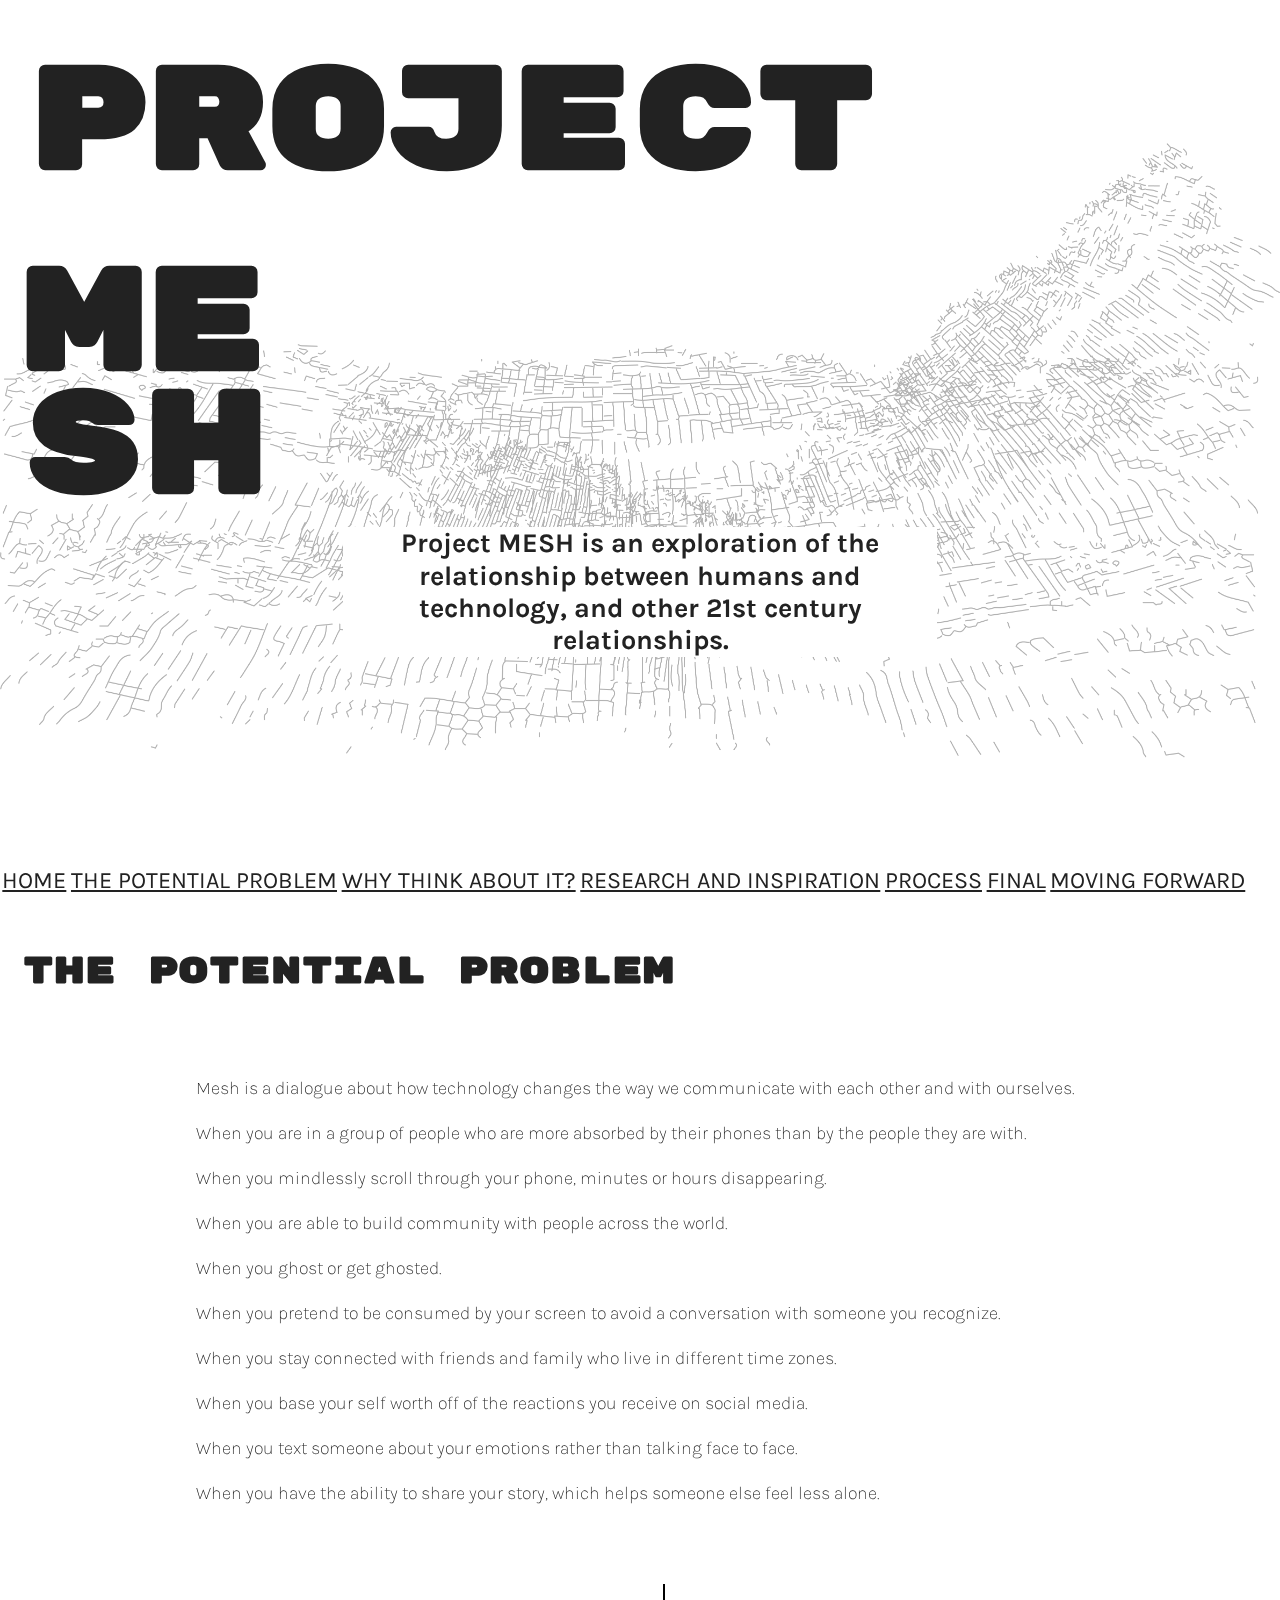
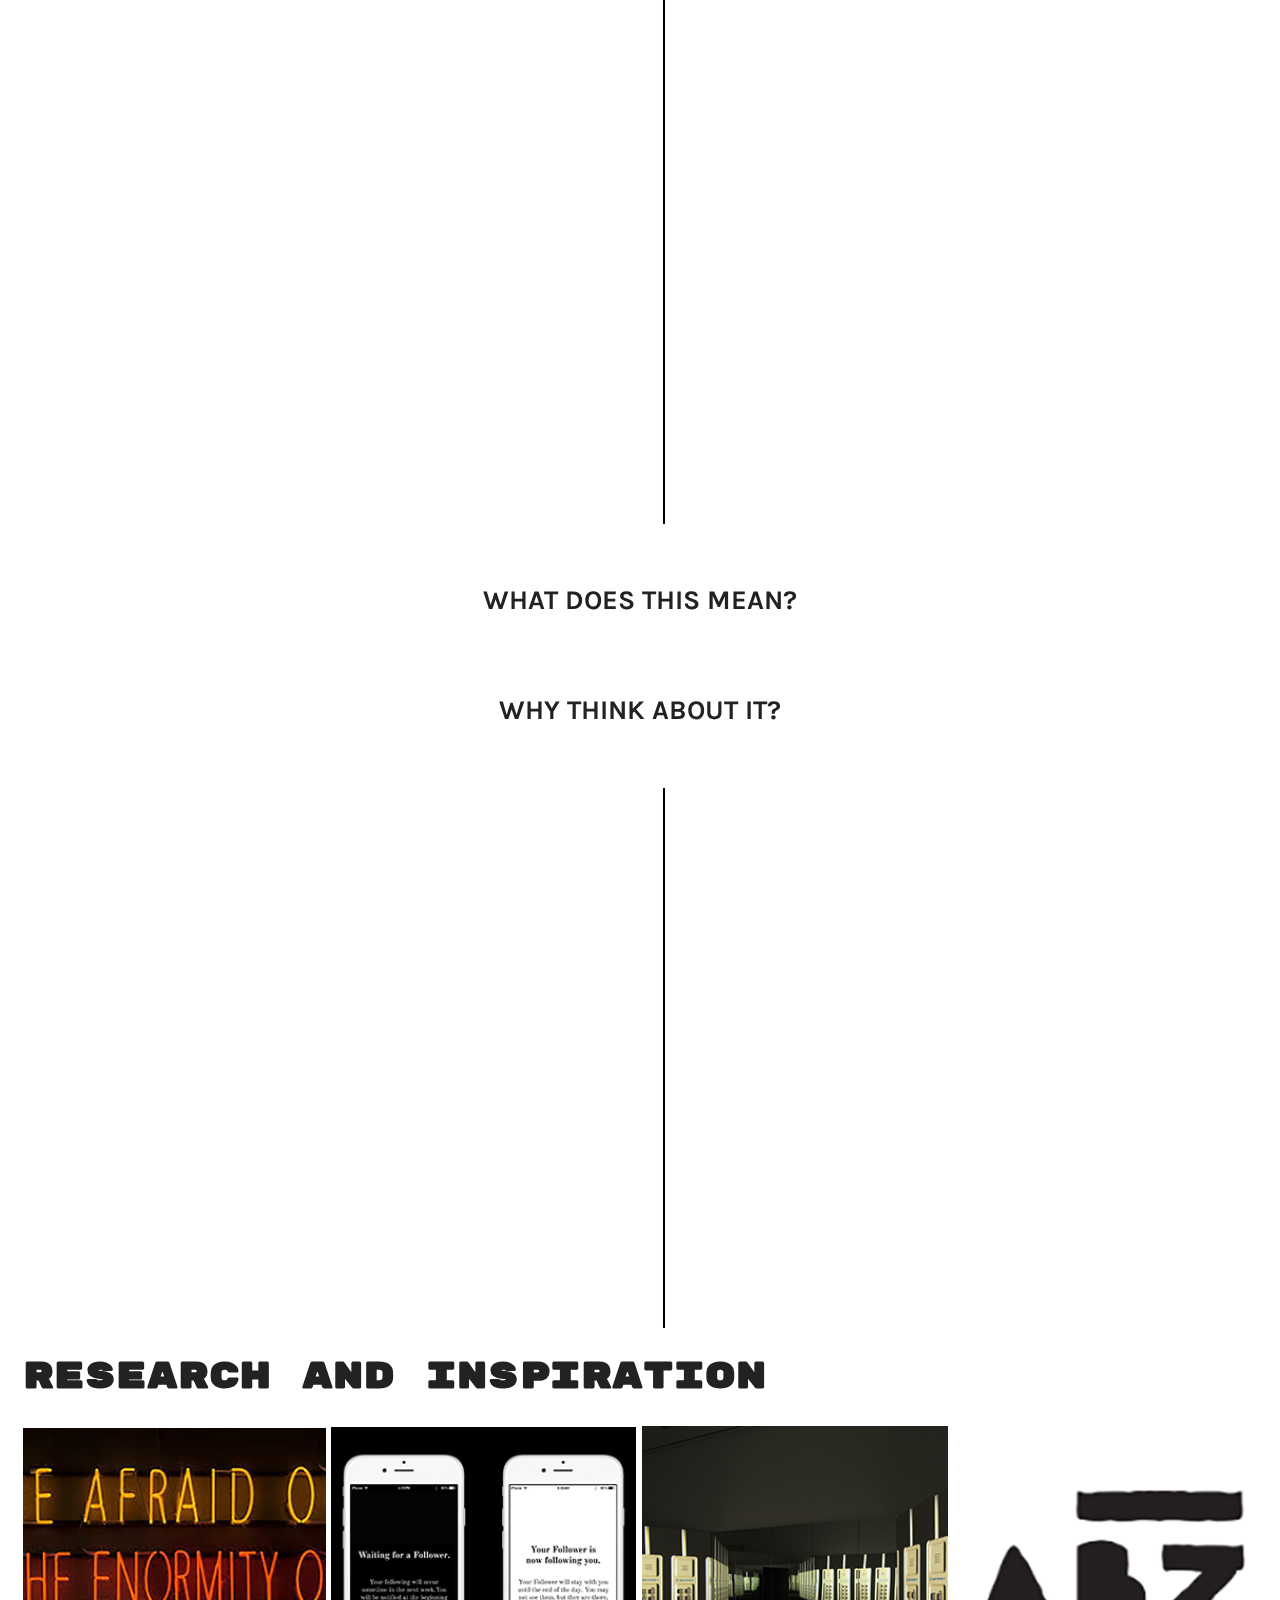
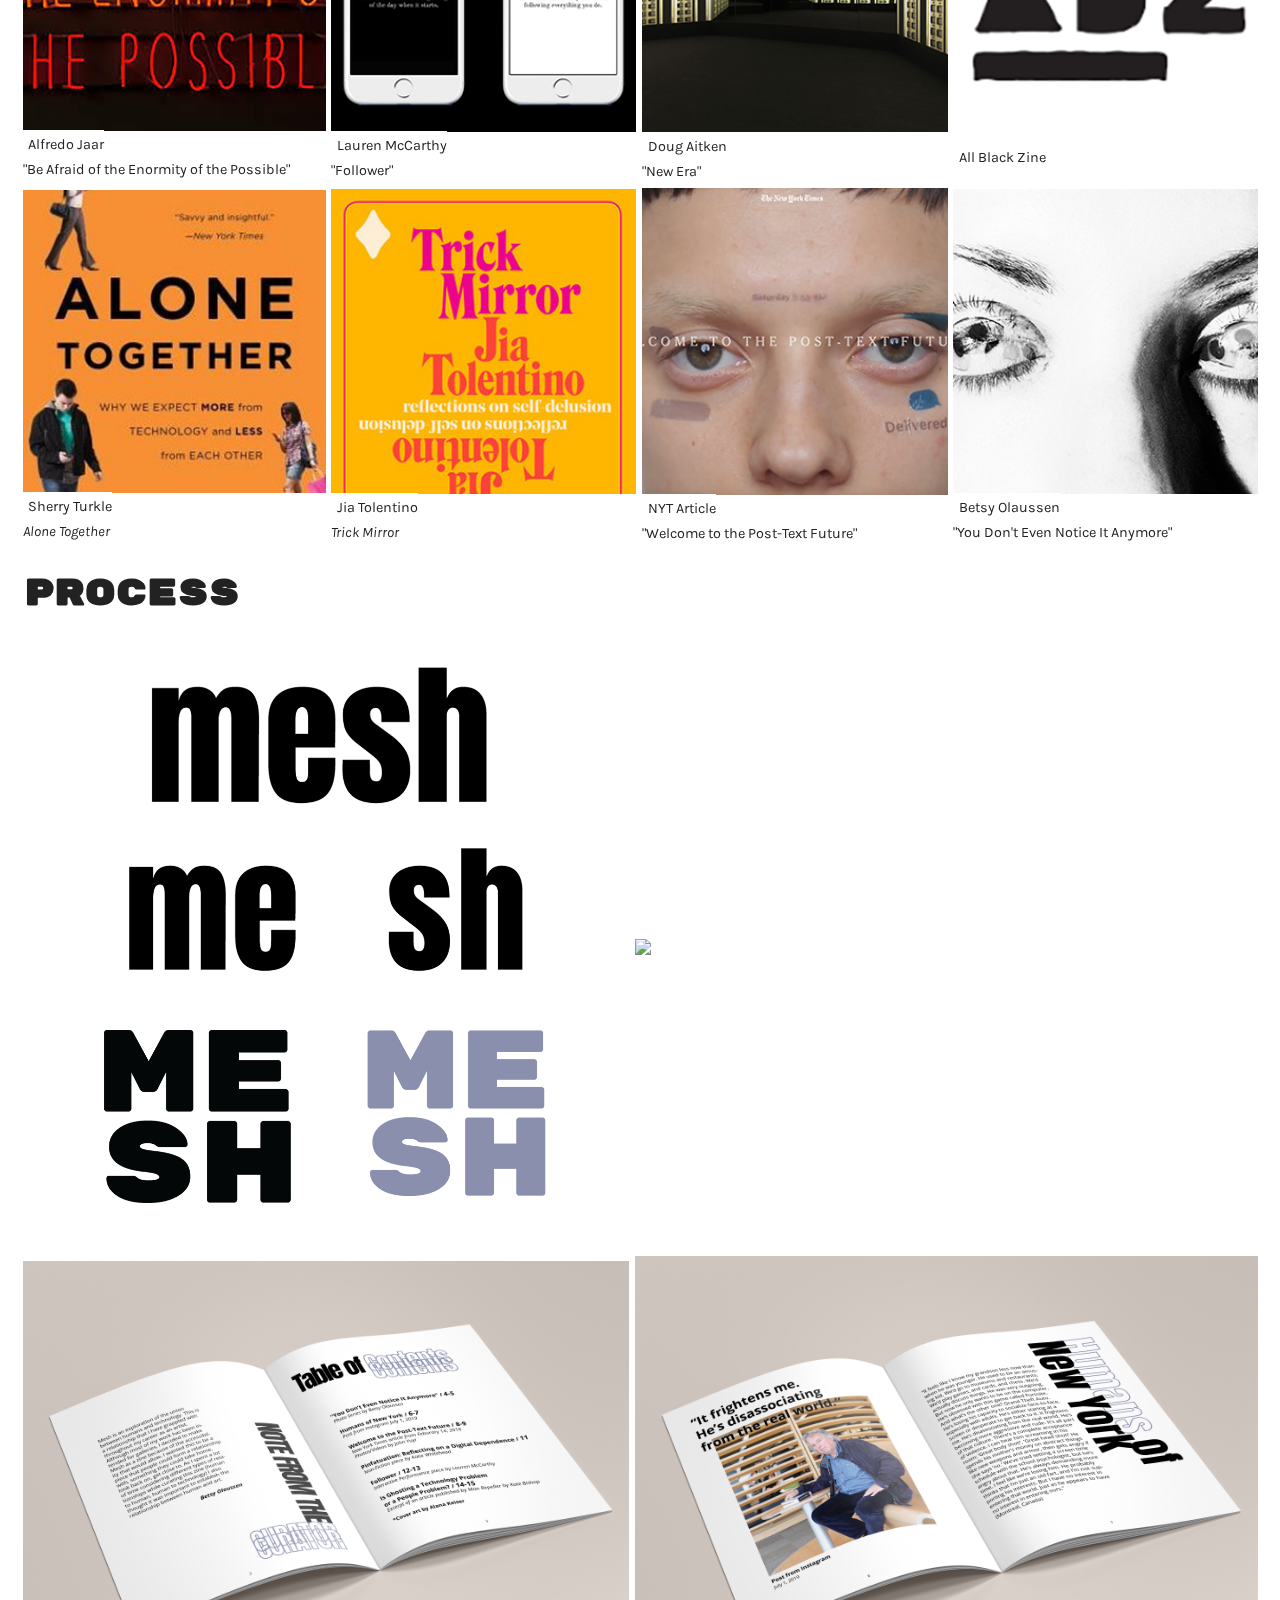
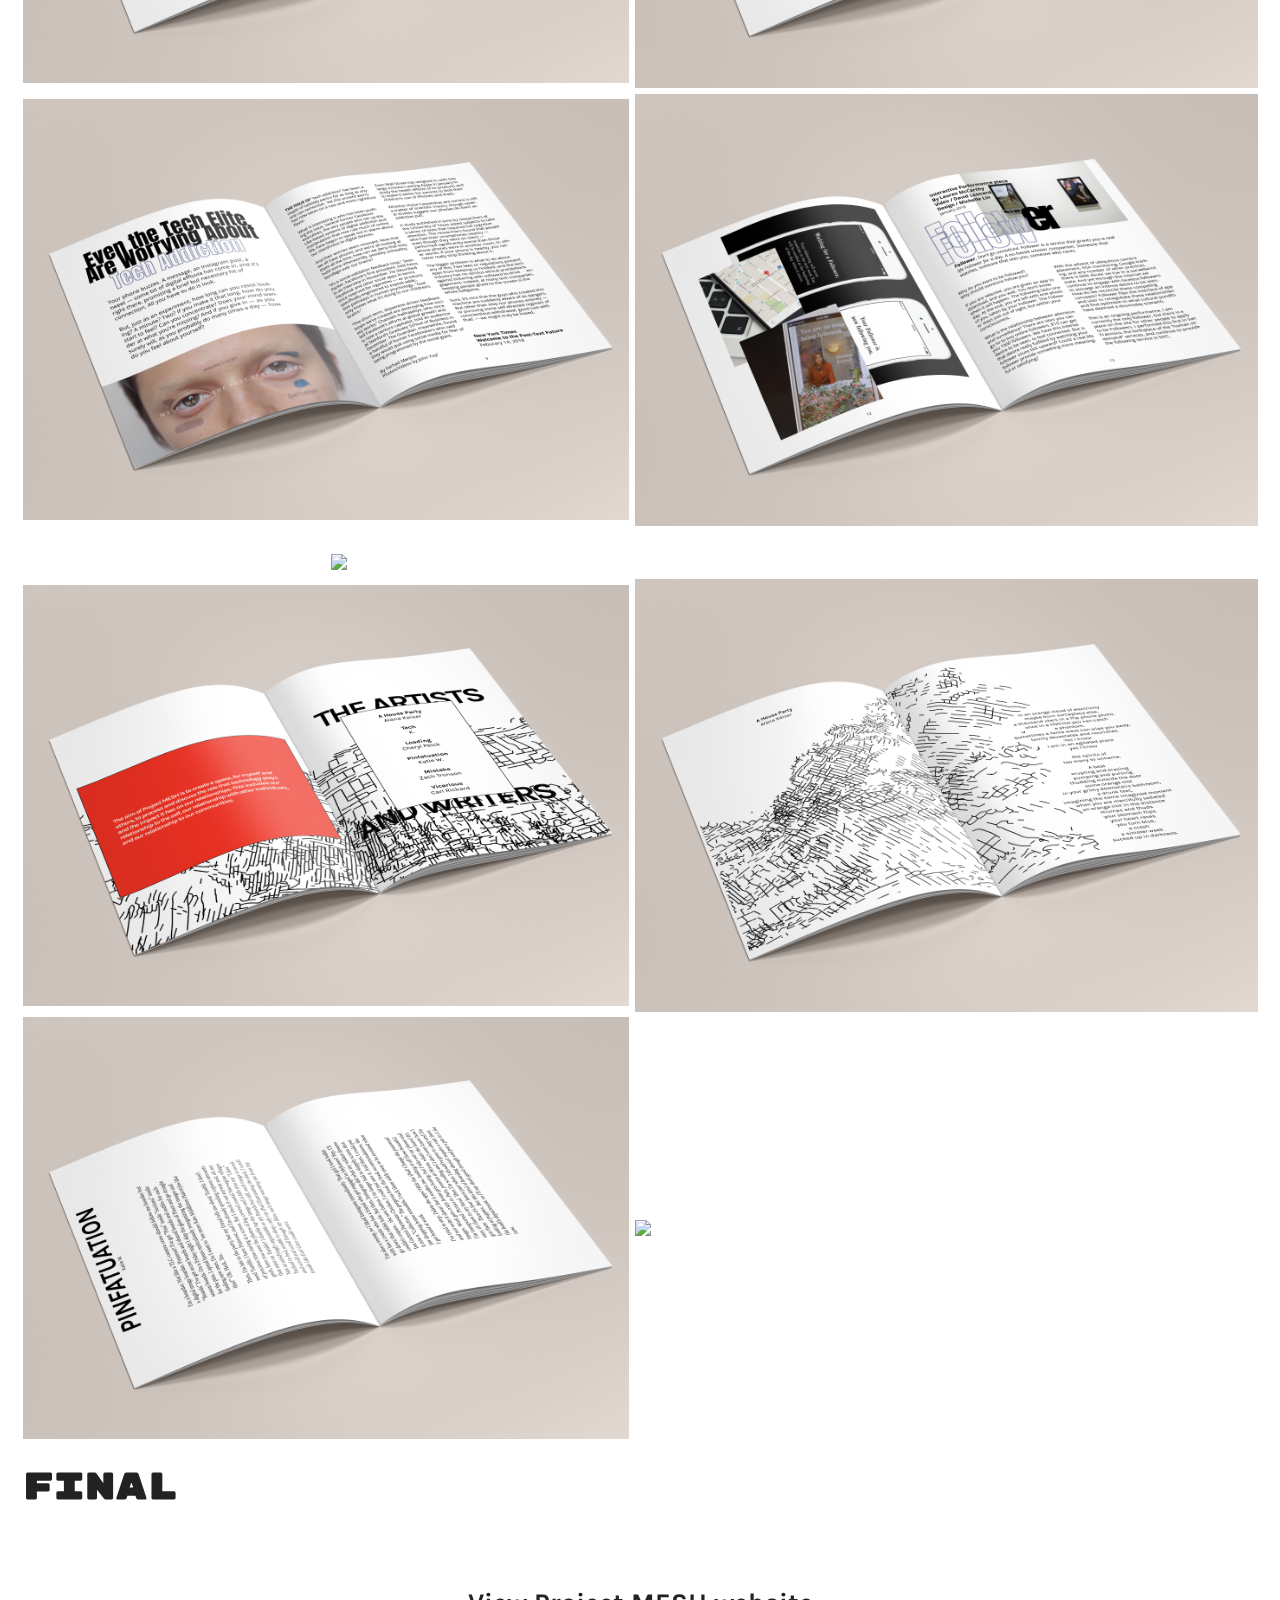
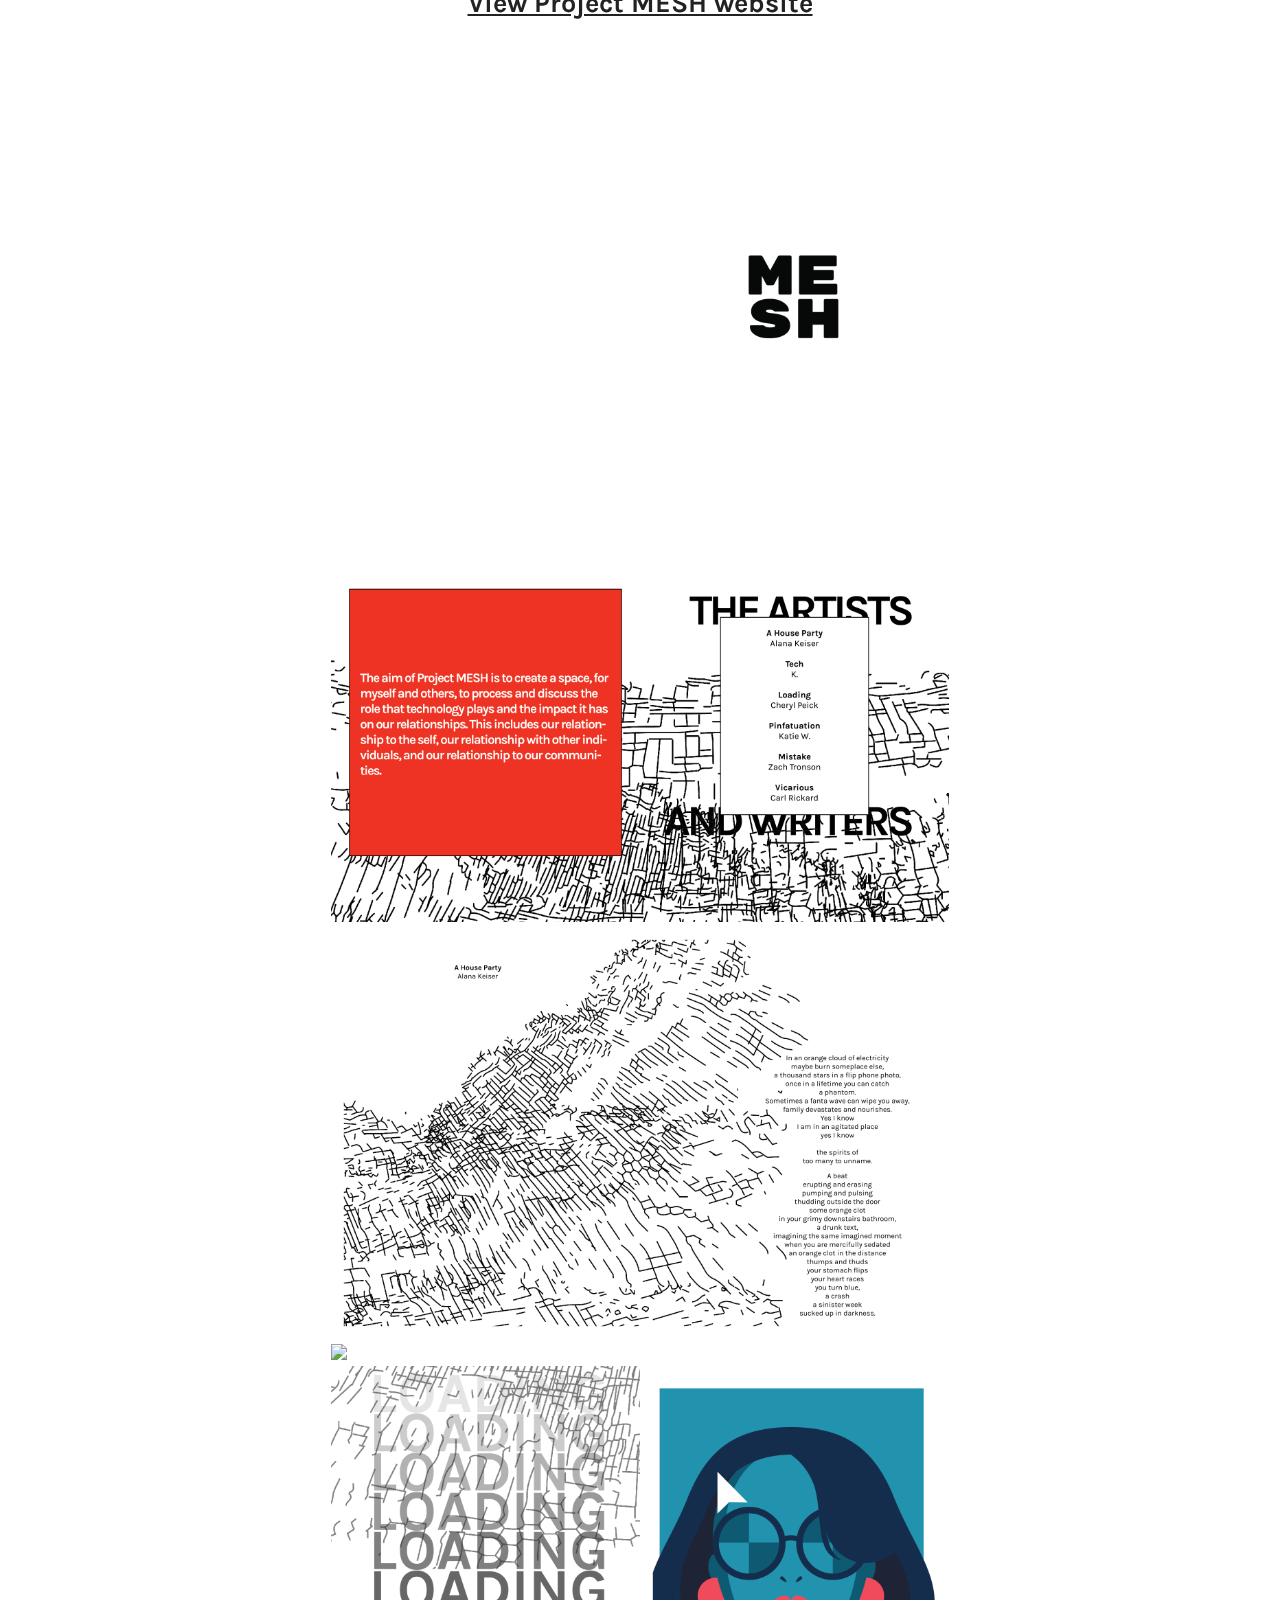
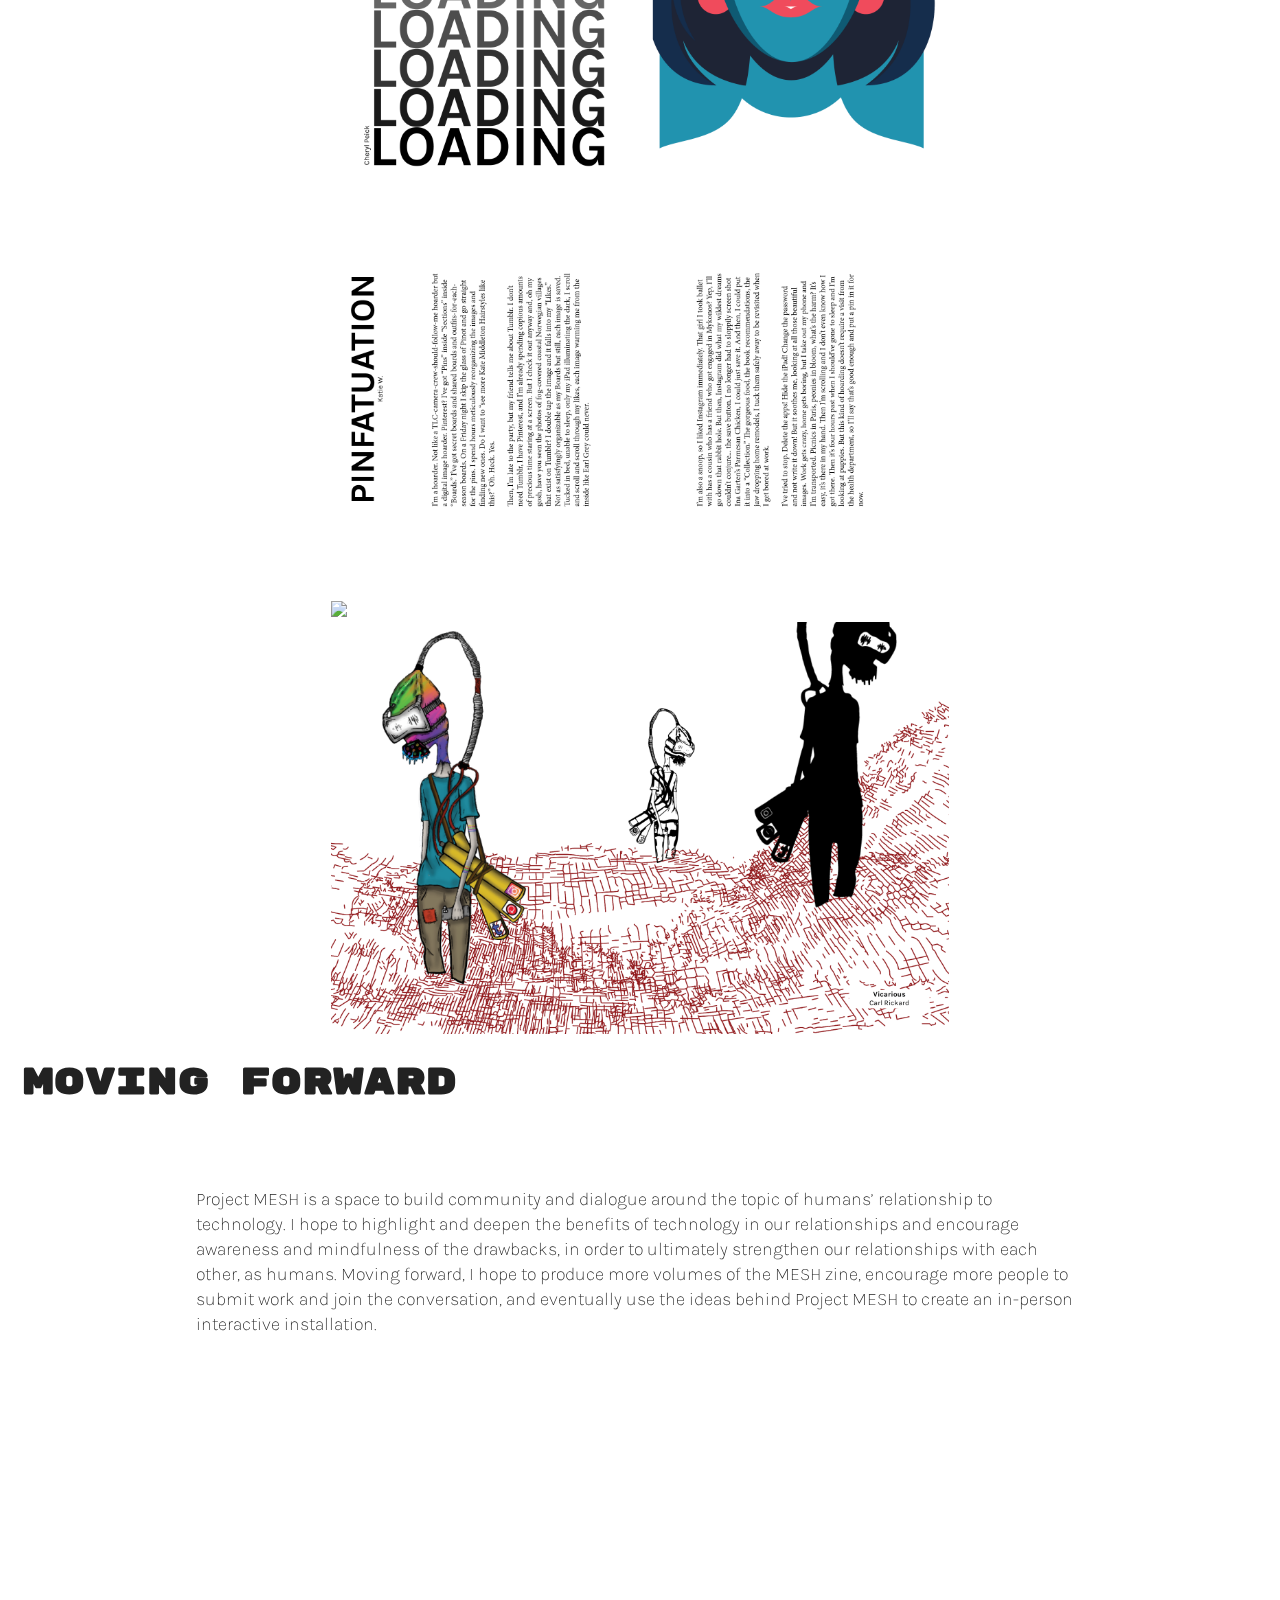
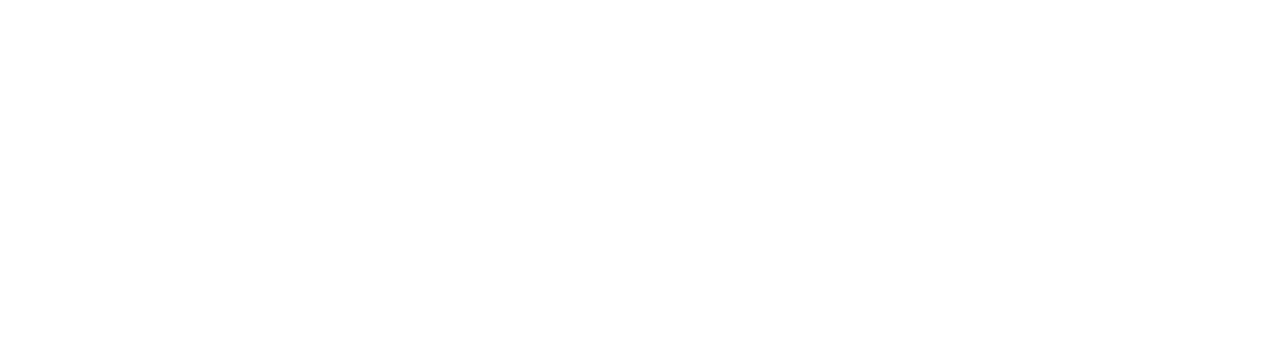
==== index.html @ 6756b9fd "updates" ====
<!doctype html>
<html class="no-js" lang="">

<head>
  <meta charset="utf-8">
  <title>Project MESH</title>
  <meta name="description" content="">
  <meta name="viewport" content="width=device-width, initial-scale=1">

  <link rel="manifest" href="site.webmanifest">
  <link rel="apple-touch-icon" href="icon.png">
  <!-- Place favicon.ico in the root directory -->

  <link rel="stylesheet" href="normalize.css">
  <link rel="stylesheet" href="main.css">

  <link href="https://fonts.googleapis.com/css?family=Rubik+Mono+One&display=swap" rel="stylesheet">
  <link href="https://fonts.googleapis.com/css?family=Karla&display=swap" rel="stylesheet">
  <link href="https://fonts.googleapis.com/css?family=Anton&display=swap" rel="stylesheet">

  <meta name="theme-color" content="#fafafa">
</head>

<body>
  <!--[if IE]>
    <p class="browserupgrade">You are using an <strong>outdated</strong> browser. Please <a href="https://browsehappy.com/">upgrade your browser</a> to improve your experience and security.</p>
  <![endif]-->

  <!-- Title Page -->
  <div class="background-img">
     <img src="mesh_linework.png">
  </div>

  <section id="P1" class="wrapper">
    <header>
        <div class="logo">
          <h1 class="logo-top">PROJECT</h1>
          <h1 class="logo-bott1">ME</h1>
          <h1 class="logo-bott2">SH</h1>
        </div>
    </header>

    <div class="hook">
      <h2>Project MESH is an exploration of the relationship between humans and
      technology, and other 21st century relationships.
      </h2>
    </div>

  <nav class="mainnav">
      <a href="#P1">HOME</a>
      <a href="#P2">THE POTENTIAL PROBLEM</a>
      <a href="#P3">WHY THINK ABOUT IT?</a>
      <a href="#P4">RESEARCH AND INSPIRATION</a>
      <a href="#P6">PROCESS</a>
      <a href="#P7">FINAL</a>
      <a href="#P8">MOVING FORWARD</a>
  </nav>

</section>

  <!--beginning of problem statment page-->
  <section id="P2" class="wrapper">

  <div class="problemstatement">
    <h1>THE POTENTIAL PROBLEM</h1>
  </div>

  <div class="problem">
      <ul>
        <li>
          <p>
            Mesh is a dialogue about how technology changes the way we communicate with each other and with ourselves.
          </p>
        </li>
        <li>
          <p>
            When you are in a group of people who are more absorbed by their phones than by the people they are with.
          </p>
        </li>
        <li>
          <p>
              When you mindlessly scroll through your phone, minutes or hours disappearing.
          </p>
        </li>
        <li>
          <p>
              When you are able to build community with people across the world.
          </p>
        </li>
        <li>
          <p>
              When you ghost or get ghosted.
          </p>
        </li>
        <li>
          <p>
            When you pretend to be consumed by your screen to avoid a conversation with someone you recognize.
          </p>
        </li>
        <li>
          <p>
              When you stay connected with friends and family who live in different time zones.
          </p>
        </li>
        <li>
          <p>
              When you base your self worth off of the reactions you receive on social media.
          </p>
        </li>
        <li>
          <p>
              When you text someone about your emotions rather than talking face to face.
          </p>
        </li>
        <li>
          <p>
              When you have the ability to share your story, which helps someone else feel less alone.
          </p>
        </li>
      </ul>
    </div>


    <div class="line"></div>

  </section>

  <!--beginning of why section-->

  <section id="P3" class="wrapper">

    <div class="think">
      <h2>WHAT DOES THIS MEAN?</h2><br>
      <h2>WHY THINK ABOUT IT?</h2>
    </div>

    <div class="line"></div>

  </section>


  <!--beginning of research page-->

  <section id="P4" class="wrapper">
    <div class="research">
      <h1>RESEARCH AND INSPIRATION</h1>
    </div>
  
    <div class="inspogrid">
        <div class="inspocontainer">
          <img src="images/alfredojaar.jpeg">
          <span class="text">Alfredo Jaar<br>"Be Afraid of the Enormity of the Possible"</span>
        </div>

        <div class="inspocontainer">
          <img src="images/follower.png">
          <span class="text">Lauren McCarthy<br>"Follower"</span>
        </div>

        <div class="inspocontainer">
          <img src="images/newera.jpeg">
          <span class="text">Doug Aitken<br>"New Era"</span>
        </div>

        <div class="inspocontainer">
          <img src="images/abz.png">
          <span class="text">All Black Zine</span>
        </div>

        <div class="inspocontainer">
          <img src="images/alonetogether.jpg">
          <span class="text">Sherry Turkle<br><i>Alone Together</i></span>
        </div>

        <div class="inspocontainer">
          <img src="images/trickmirror.jpg">
          <span class="text">Jia Tolentino<br><i>Trick Mirror</i></span>
        </div>

        <div class="inspocontainer">
          <img src="images/posttextfuture.png">
          <span class="text">NYT Article<br>"Welcome to the Post-Text Future"</span>
        </div>

        <div class="inspocontainer">
          <img src="images/ydenia.png">
          <span class="text">Betsy Olaussen<br>"You Don't Even Notice It Anymore"</span>
        </div>
    </div>
  
    </section>


  <!--beginning of process page-->

  <section id="P6" class="wrapper">
    <div class="process">
      <h1>PROCESS</h1>
    </div>

    <div class="processgrid">
          <img src="process_pngs/process logos.png">
          <img src="process_pngs/summer_versions/mockup cover.png">
          <img src="process_pngs/summer_versions/mockup spread 1 2.png">
          <img src="process_pngs/summer_versions/mockup spread 5 6.png">
          <img src="process_pngs/summer_versions/mockup spread 6 7.png">
          <img src="process_pngs/summer_versions/mockup spread 10 11.png">
    </div>

    <div class="processgrid">
      <div class="item2center">
        <img src="process_pngs/fall_versions/mockup cover.png" >
      </div>
        <img src="process_pngs/fall_versions/mockup spread 1 2.png">
        <img src="process_pngs/fall_versions/mockup spread 2 3.png">
        <img src="process_pngs/fall_versions/mockup spread 11 12.png">
        <img src="process_pngs/fall_versions/mockup spread 15 16.png">
    </div>


  </section>

  <!--beginning of final page-->

  <section id="P7" class="wrapper">
    <div class="final">
      <h1>FINAL</h1>
    </div>
    
    <a class="weblink" href="www.project-mesh.com" target="_blank"><h2>View Project MESH website</h2></a>

    <div class="zinegrid">
          <img src="zine_png/Betsy's Zine.png">

          <img src="zine_png/Betsy's Zine2.png">

          <img src="zine_png/Betsy's Zine3.png">

          <img src="zine_png/Betsy's Zine4.png">

          <img src="zine_png/Betsy's Zine5.png">

          <img src="zine_png/Betsy's Zine6.png">

          <img src="zine_png/Betsy's Zine7.png">

          <img src="zine_png/Betsy's Zine8.png">
    </div>


  </section>

  <!--beginning of moving forward page-->

  <section id="P8" class="wrapper">
    <div class="movingforward">
      <h1>MOVING FORWARD</h1>
    </div>

    <div class="content">
      <p>
          Project MESH is a space to build community and dialogue around the topic of humans’ relationship 
          to technology. I hope to highlight and deepen the benefits of technology in our relationships 
          and encourage awareness and mindfulness of the drawbacks, in order to ultimately strengthen our 
          relationships with each other, as humans. Moving forward, I hope to produce more volumes of 
          the MESH zine, encourage more people to submit work and join the conversation, and eventually 
          use the ideas behind Project MESH to create an in-person interactive installation.
      </p>
    </div>

  </section>


  <script src="modernizr-3.7.1.min.js"></script>
  <script src="https://code.jquery.com/jquery-3.4.1.min.js" integrity="sha256-CSXorXvZcTkaix6Yvo6HppcZGetbYMGWSFlBw8HfCJo=" crossorigin="anonymous"></script>
  <script>window.jQuery || document.write('<script src="js/vendor/jquery-3.4.1.min.js"><\/script>')</script>
  <script src="p5.js"></script>
  <script src="plugins.js"></script>
  <script src="main.js"></script>
  <script src="sketch.js"></script>

  <!-- Google Analytics: change UA-XXXXX-Y to be your site's ID. -->
  <script>
    window.ga = function () { ga.q.push(arguments) }; ga.q = []; ga.l = +new Date;
    ga('create', 'UA-XXXXX-Y', 'auto'); ga('set','transport','beacon'); ga('send', 'pageview')
  </script>
  <script src="https://www.google-analytics.com/analytics.js" async></script>
</body>

</html>
---- main.css ----
/*! HTML5 Boilerplate v7.2.0 | MIT License | https://html5boilerplate.com/ */

/* main.css 2.0.0 | MIT License | https://github.com/h5bp/main.css#readme */
/*
 * What follows is the result of much research on cross-browser styling.
 * Credit left inline and big thanks to Nicolas Gallagher, Jonathan Neal,
 * Kroc Camen, and the H5BP dev community and team.
 */

/* ==========================================================================
   Base styles: opinionated defaults
   ========================================================================== */

html {
  color: #222;
  font-size: 1em;
  line-height: 1.4;
}

/*
 * Remove text-shadow in selection highlight:
 * https://twitter.com/miketaylr/status/12228805301
 *
 * Vendor-prefixed and regular ::selection selectors cannot be combined:
 * https://stackoverflow.com/a/16982510/7133471
 *
 * Customize the background color to match your design.
 */

::-moz-selection {
  background: #b3d4fc;
  text-shadow: none;
}

::selection {
  background: #b3d4fc;
  text-shadow: none;
}

/*
 * A better looking default horizontal rule
 */

hr {
  display: block;
  height: 1px;
  border: 0;
  border-top: 1px solid #ccc;
  margin: 1em 0;
  padding: 0;
}

/*
 * Remove the gap between audio, canvas, iframes,
 * images, videos and the bottom of their containers:
 * https://github.com/h5bp/html5-boilerplate/issues/440
 */

audio,
canvas,
iframe,
img,
svg,
video {
  vertical-align: middle;
}

/*
 * Remove default fieldset styles.
 */

fieldset {
  border: 0;
  margin: 0;
  padding: 0;
}

/*
 * Allow only vertical resizing of textareas.
 */

textarea {
  resize: vertical;
}

/* ==========================================================================
   Browser Upgrade Prompt
   ========================================================================== */

.browserupgrade {
  margin: 0.2em 0;
  background: #ccc;
  color: #000;
  padding: 0.2em 0;
}

/* ==========================================================================
   Author's custom styles
   ========================================================================== */
/* global */
html { 
  background: no-repeat center center fixed; 
  -webkit-background-size: cover;
  -moz-background-size: cover;
  -o-background-size: cover;
  scroll-behavior: smooth;
}

ul {
  list-style: none;
}

a {
  text-decoration: none;
  color: inherit;
}

h1 {
  font-family: 'Rubik Mono One', sans-serif;
}

.underline h1 {
  text-decoration: underline;
}

h2 {
   font-family: 'Karla', sans-serif;
}

p {
  font-family: 'Karla', sans-serif;
  font-weight: 200;
  font-size: 1em;
}
hr {
  width: 50%;
  border-width: 3px;
  margin: 0;
}
/*background image*/
.background-img {
  width: 100%;
  position: fixed;
  top: 50%;
  left: 50%;
  transform: translate(-50%, -50%);
  z-index: -10;
}
.background-img img {
  width: 100%;
  opacity: 0.3;
}
/*container*/

#P1 {
  height: 100vh;
}

#P8 {
  height: 100vh;
}

.wrapper > * {
  margin: 1.25em;
}

.content {
  text-align: left;
  width: 75%;
  margin: auto;

}

.content p {
  display: inline-block;
  background-color: white;
  padding: 2em;

}

.line {
  border-left: 2px solid black;
  height: 30em;
  position: relative;
  left: 50%;
  width: 2em;
}

/*logo*/
header {
  margin: 0;
}

.logo {
  font-size: 4em;
  font-family: 'Rubik Mono One', sans-serif;
  text-decoration: none;
}

.logo-top {
  margin: 0em;
  padding: 0em;
}

.logo-bott1 {
  margin: 0em;
  padding: 0em;
  
}

.logo-bott2 {
  margin: 0em;
  padding: 0em;
  line-height: .3;
}

/* hook */
.hook {
  text-align: center;
  margin: 2em;
}

.hook h2 {
  display: inline-block;
  background-color: white;
  width: 22em;
  font-size: 1.5em;
  line-height: 1.2;
}

/*navigation*/
.mainnav {
  position: fixed;
  bottom: 0;
  width: 100%;
  margin: 0;
  z-index: 10;
}
.mainnav a {
  float: left;
  display: block;
  text-align: center;
  font-family: 'Karla', sans-serif;
  font-size: 1.3em;
  text-decoration: underline;
  padding: .1em;
  margin: 0;
}

.mainnav a:hover {
  color: white;
  background: black;
}


/*problem statement page*/

.problem {
  width: 75%;
  margin: auto;

}

.problem ul {
  background-color: white;
  padding: 2em;
  line-height: 1.5;
}


/*why think about it page*/

#P2 {
  margin: 0;
  padding: 0;
}

.think {
  text-align: center;
  margin: auto;
  
}

.think h2 {
  display: inline-block;
  padding: .5em;
  
}

/*inspiration page*/

.inspogrid {
  display: grid;
  grid-gap: .3125em;
  grid-template-columns: repeat(4, auto);
  grid-template-rows: auto;
  align-items: center;
  justify-items: center;
}

.inspocontainer img{
  width: 100%;
}

.inspocontainer .text {
  font-family: 'Karla', sans-serif;
  font-size: .8em;
  background-color: white;
  padding: .4em;
}



/* Research Page */

.bibliography {
  width: 50%;
  margin: auto;
}

.bibliography ul {
  background-color: white;
  padding: 1em 2em;
}

.bibliography a {
  text-decoration: underline;
  
}

/* Process page */

.processgrid {
  display: grid;
  grid-gap: .3125em;
  grid-template-columns: repeat(2, auto);
  align-items: center;
  justify-items: center;
  
}

.processgrid img {
  width: 100%;
}

.item2center {
  grid-column: 1 / 3;
  width: 50%;
}


/* final page */

.weblink {
  font-family: 'Karla', sans-serif;
}

.weblink h2 {
  text-align: center;
  text-decoration: underline;
}

.weblink h2:hover {
  color: red;
}

.zinegrid {
  display: grid;
  grid-gap: .3125em;
  grid-template-columns: repeat(1, auto);
  grid-template-rows: auto;
}

.zinegrid img {
  width: 50%;
  margin: auto;
}



/*transform: scale(1.02);*/


/* ==========================================================================
   Helper classes
   ========================================================================== */

/*
 * Hide visually and from screen readers
 */

.hidden {
  display: none !important;
}

/*
* Hide only visually, but have it available for screen readers:
* https://snook.ca/archives/html_and_css/hiding-content-for-accessibility
*
* 1. For long content, line feeds are not interpreted as spaces and small width
*    causes content to wrap 1 word per line:
*    https://medium.com/@jessebeach/beware-smushed-off-screen-accessible-text-5952a4c2cbfe
*/

.sr-only {
  border: 0;
  clip: rect(0, 0, 0, 0);
  height: 1px;
  margin: -1px;
  overflow: hidden;
  padding: 0;
  position: absolute;
  white-space: nowrap;
  width: 1px;
  /* 1 */
}

/*
* Extends the .sr-only class to allow the element
* to be focusable when navigated to via the keyboard:
* https://www.drupal.org/node/897638
*/

.sr-only.focusable:active,
.sr-only.focusable:focus {
  clip: auto;
  height: auto;
  margin: 0;
  overflow: visible;
  position: static;
  white-space: inherit;
  width: auto;
}

/*
* Hide visually and from screen readers, but maintain layout
*/

.invisible {
  visibility: hidden;
}

/*
* Clearfix: contain floats
*
* For modern browsers
* 1. The space content is one way to avoid an Opera bug when the
*    `contenteditable` attribute is included anywhere else in the document.
*    Otherwise it causes space to appear at the top and bottom of elements
*    that receive the `clearfix` class.
* 2. The use of `table` rather than `block` is only necessary if using
*    `:before` to contain the top-margins of child elements.
*/

.clearfix:before,
.clearfix:after {
  content: " ";
  /* 1 */
  display: table;
  /* 2 */
}

.clearfix:after {
  clear: both;
}

/* ==========================================================================
   EXAMPLE Media Queries for Responsive Design.
   These examples override the primary ('mobile first') styles.
   Modify as content requires.
   ========================================================================== */

@media all and (min-width: 960px) {
  body {
      font-size: 18px;
  }
}

@media all and (max-width: 968px) and (min-width: 600px) {
  body{
      font-size: 12px;
  }

  nav ul {
    flex-wrap: wrap;
  }
  
  nav ul > li {
    flex-basis: 50%;
  }

  .inspogrid {
    grid-template-columns: repeat(2, auto);
  }

  .inspocontainer .text {
    font-size: 12px;
  }

  .text-wrapper {
    opacity: 1;
    justify-content: flex-end;
    text-shadow: 1px 1px 1px #000;
}
}


@media all and (max-width: 600px) and (min-width: 320px) {
  body{
      font-size: 12px;
  }

  .logo {
    font-size: 10px;
  }

  .hook h2 {
    margin-bottom: 2em;
  }

  nav ul > li {
    flex-basis: 100%;
  }
  
  .movingforward {
    order: 1;
  }

  .inspogrid {
    grid-template-columns: repeat(1, auto);
  }

  .line {
    width: 1em;
  }
}

@media all and (max-width: 320px) {
  body{
    font-size: 12px;
}

  .line {
    width: 1em;
  }
}
@media print,
  (-webkit-min-device-pixel-ratio: 1.25),
  (min-resolution: 1.25dppx),
  (min-resolution: 120dpi) {
  /* Style adjustments for high resolution devices */
}

/* ==========================================================================
   Print styles.
   Inlined to avoid the additional HTTP request:
   https://www.phpied.com/delay-loading-your-print-css/
   ========================================================================== */

@media print {
  *,
  *:before,
  *:after {
    background: transparent !important;
    color: #000 !important;
    /* Black prints faster */
    -webkit-box-shadow: none !important;
    box-shadow: none !important;
    text-shadow: none !important;
  }
  a,
  a:visited {
    text-decoration: underline;
  }
  a[href]:after {
    content: " (" attr(href) ")";
  }
  abbr[title]:after {
    content: " (" attr(title) ")";
  }
  /*
     * Don't show links that are fragment identifiers,
     * or use the `javascript:` pseudo protocol
     */
  a[href^="#"]:after,
  a[href^="javascript:"]:after {
    content: "";
  }
  pre {
    white-space: pre-wrap !important;
  }
  pre,
  blockquote {
    border: 1px solid #999;
    page-break-inside: avoid;
  }
  /*
     * Printing Tables:
     * https://web.archive.org/web/20180815150934/http://css-discuss.incutio.com/wiki/Printing_Tables
     */
  thead {
    display: table-header-group;
  }
  tr,
  img {
    page-break-inside: avoid;
  }
  p,
  h2,
  h3 {
    orphans: 3;
    widows: 3;
  }
  h2,
  h3 {
    page-break-after: avoid;
  }
}
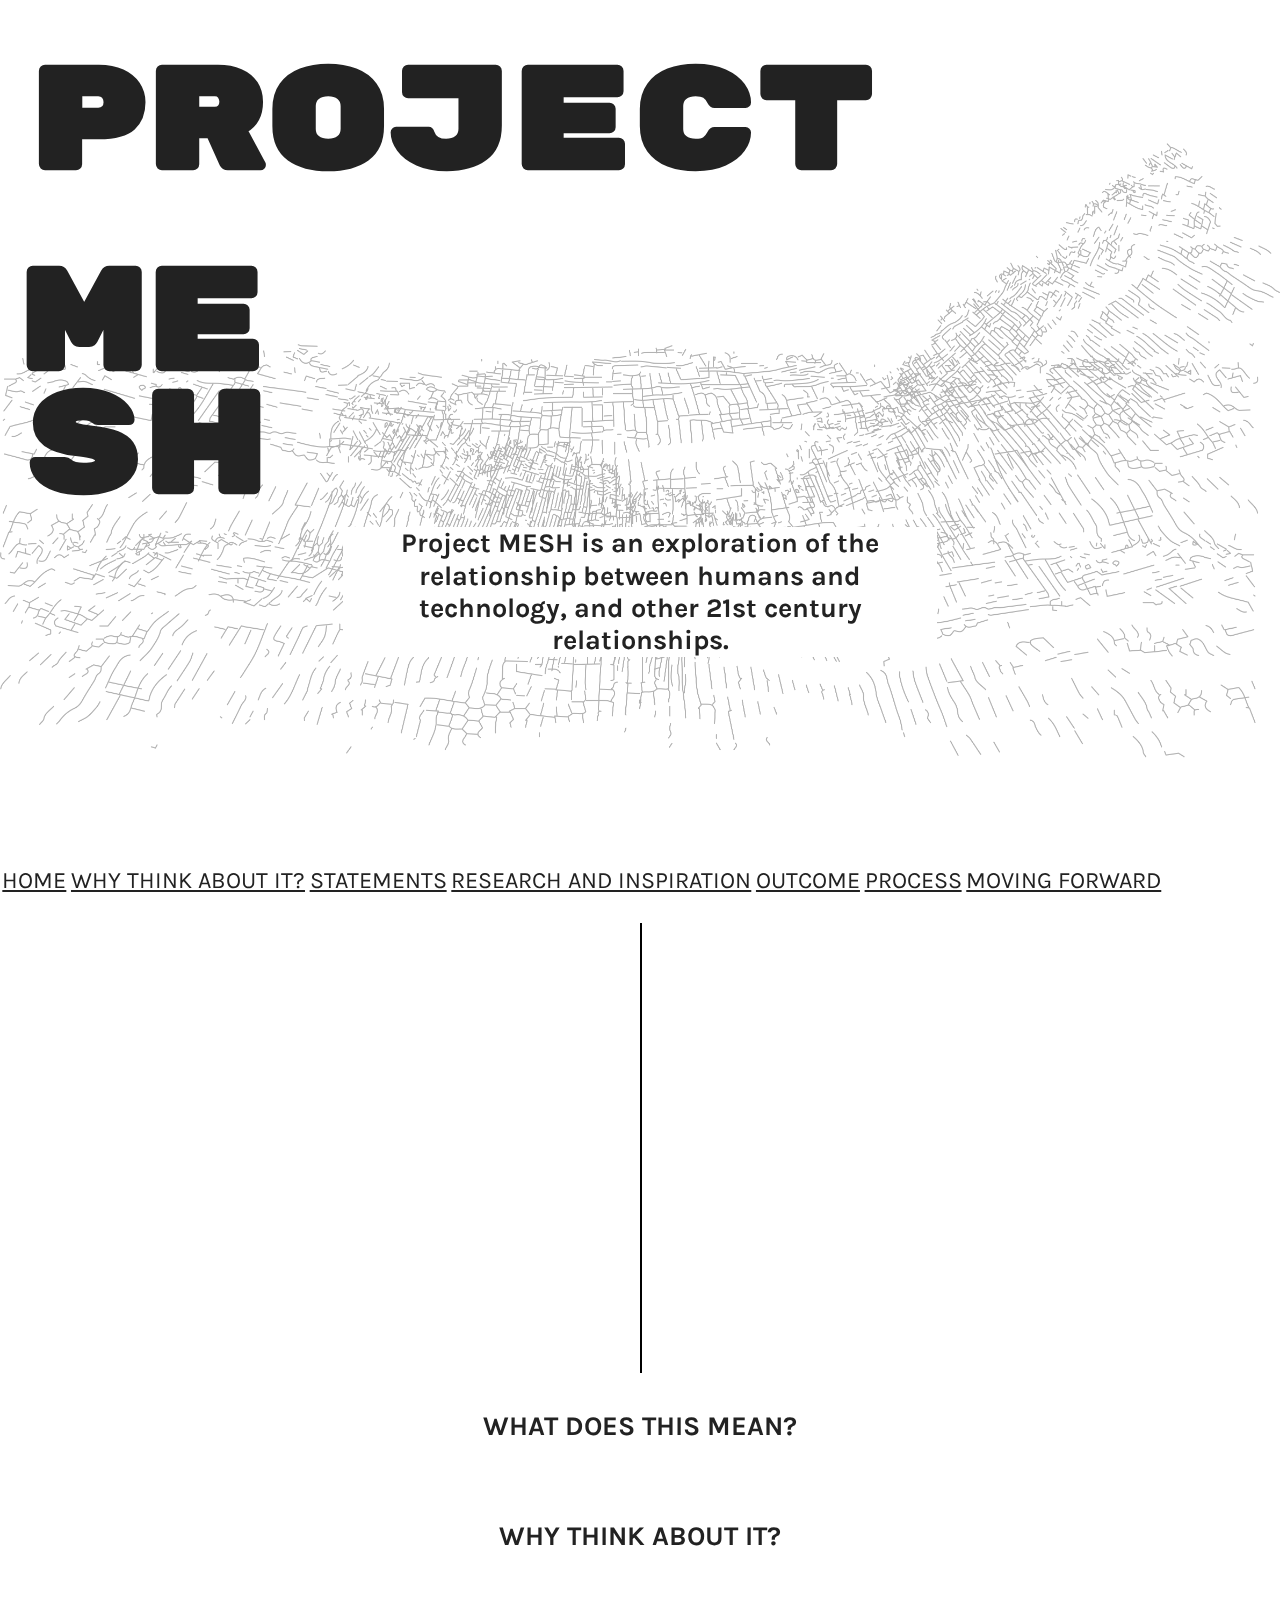
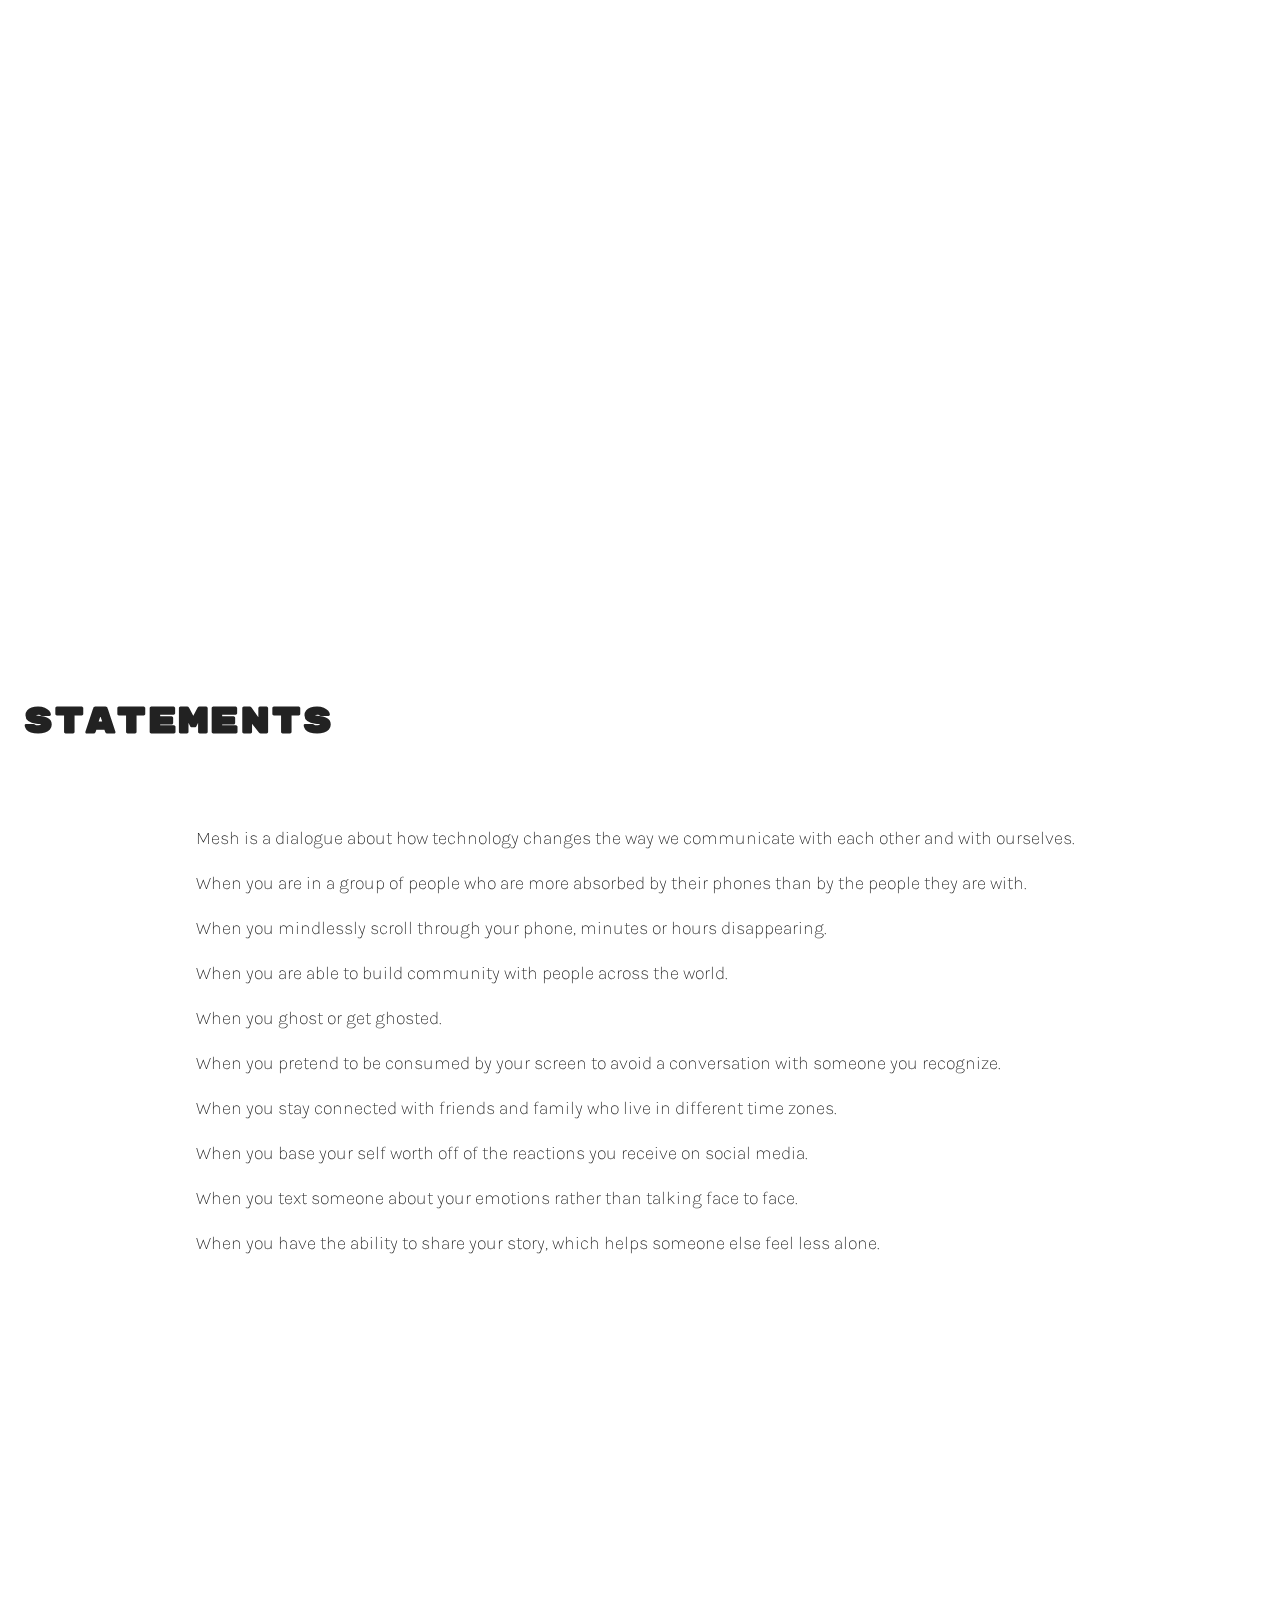
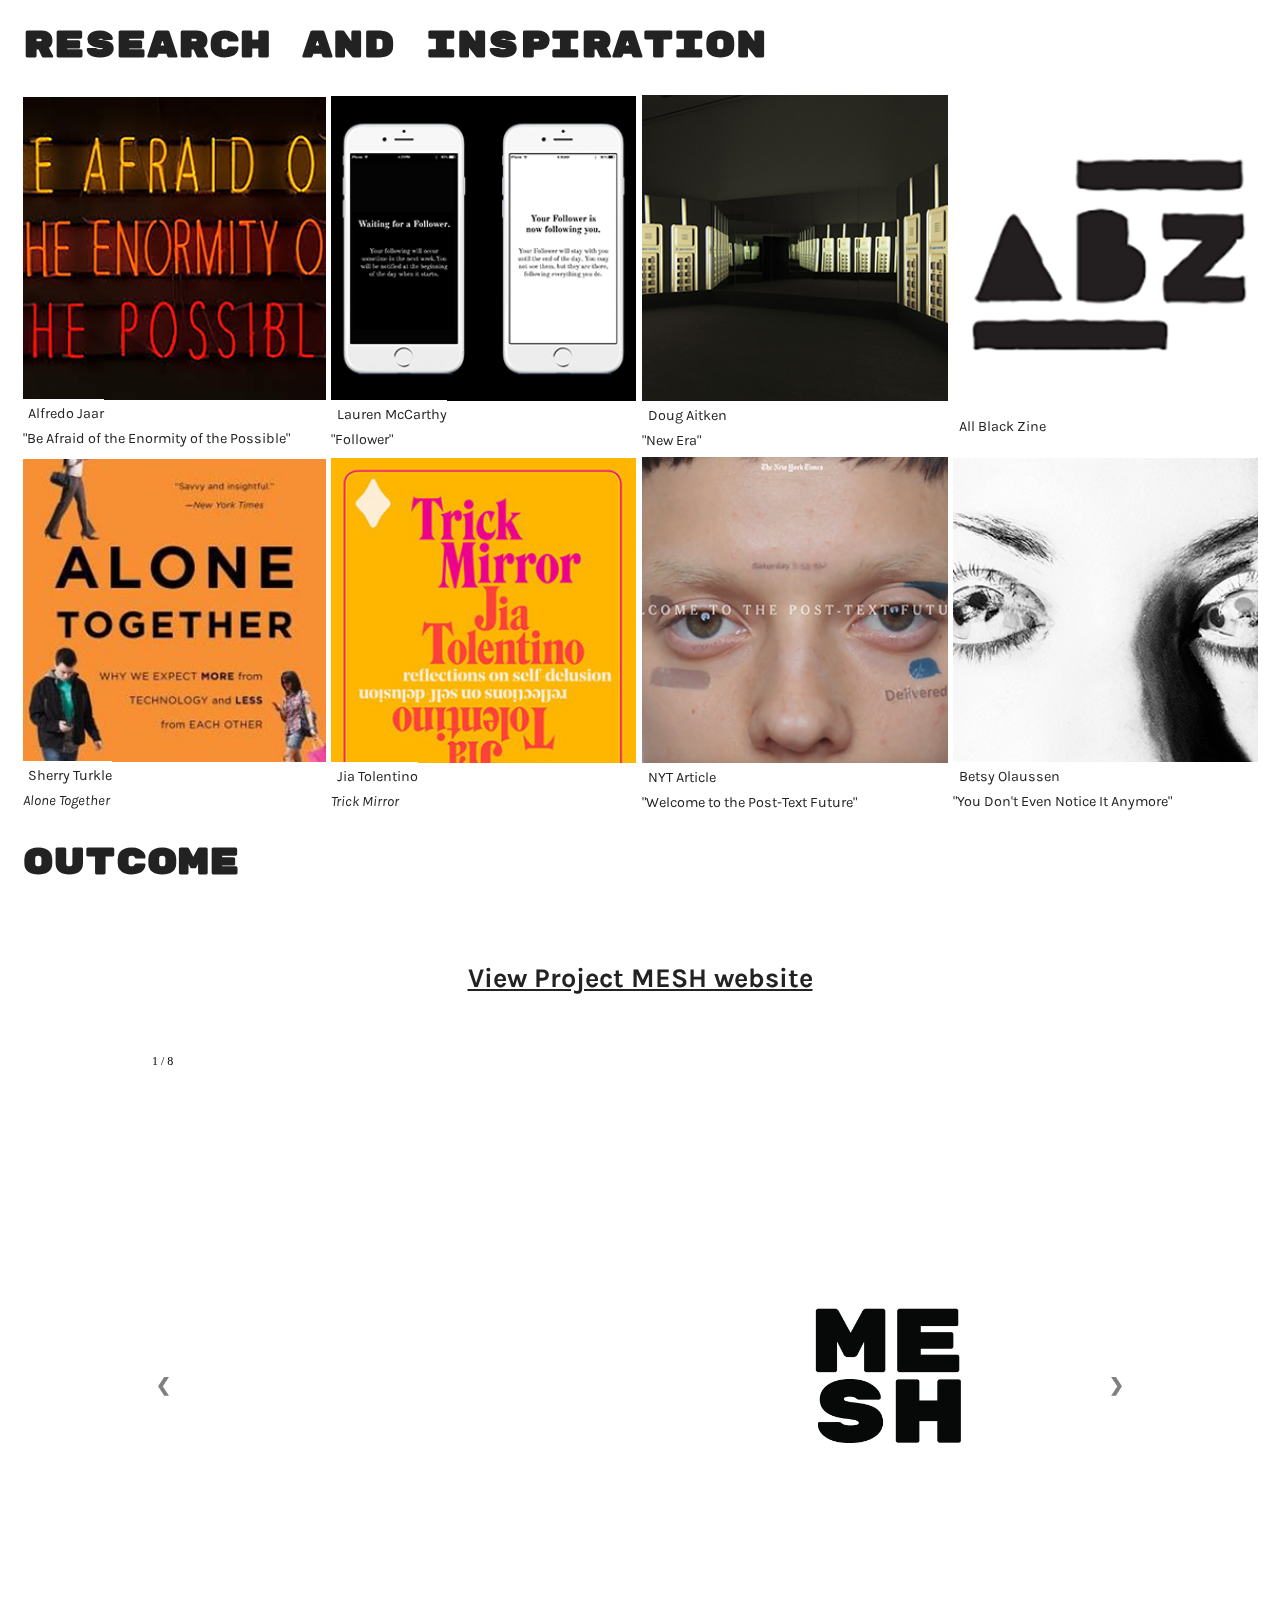
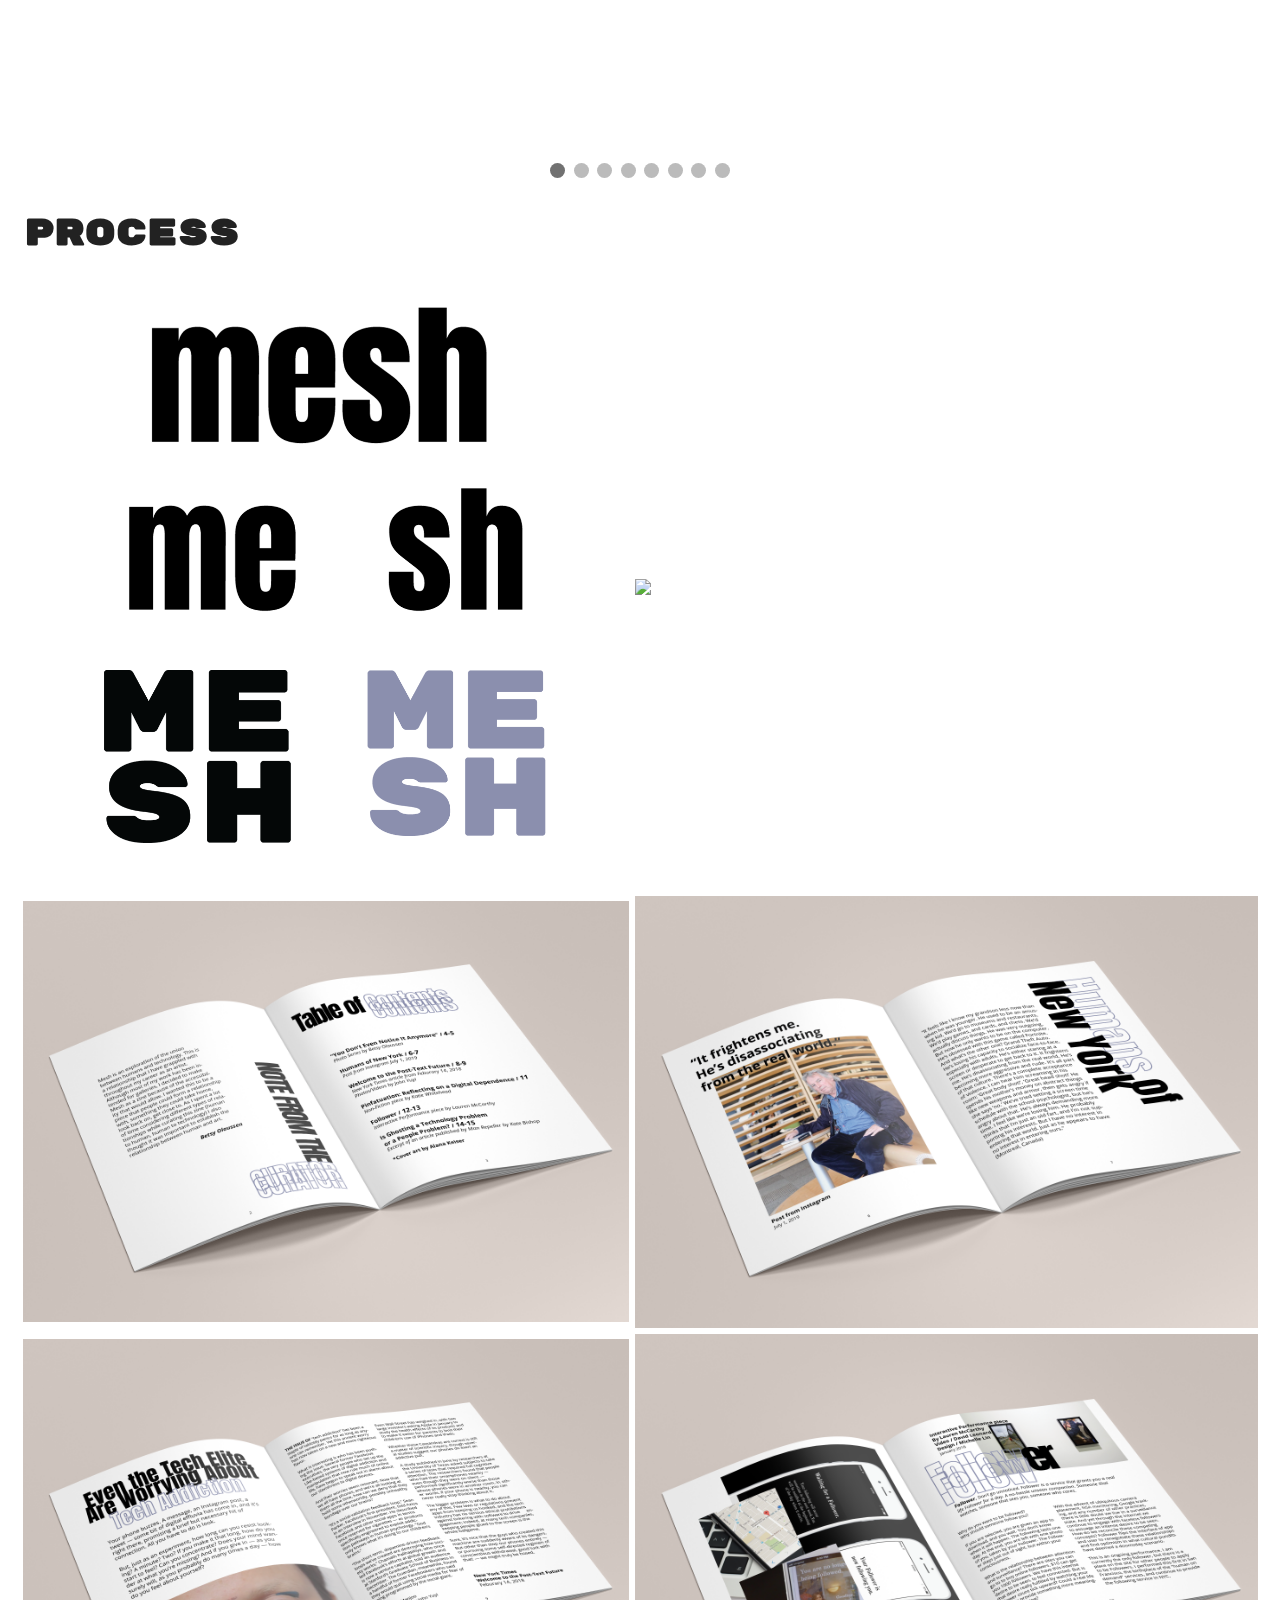
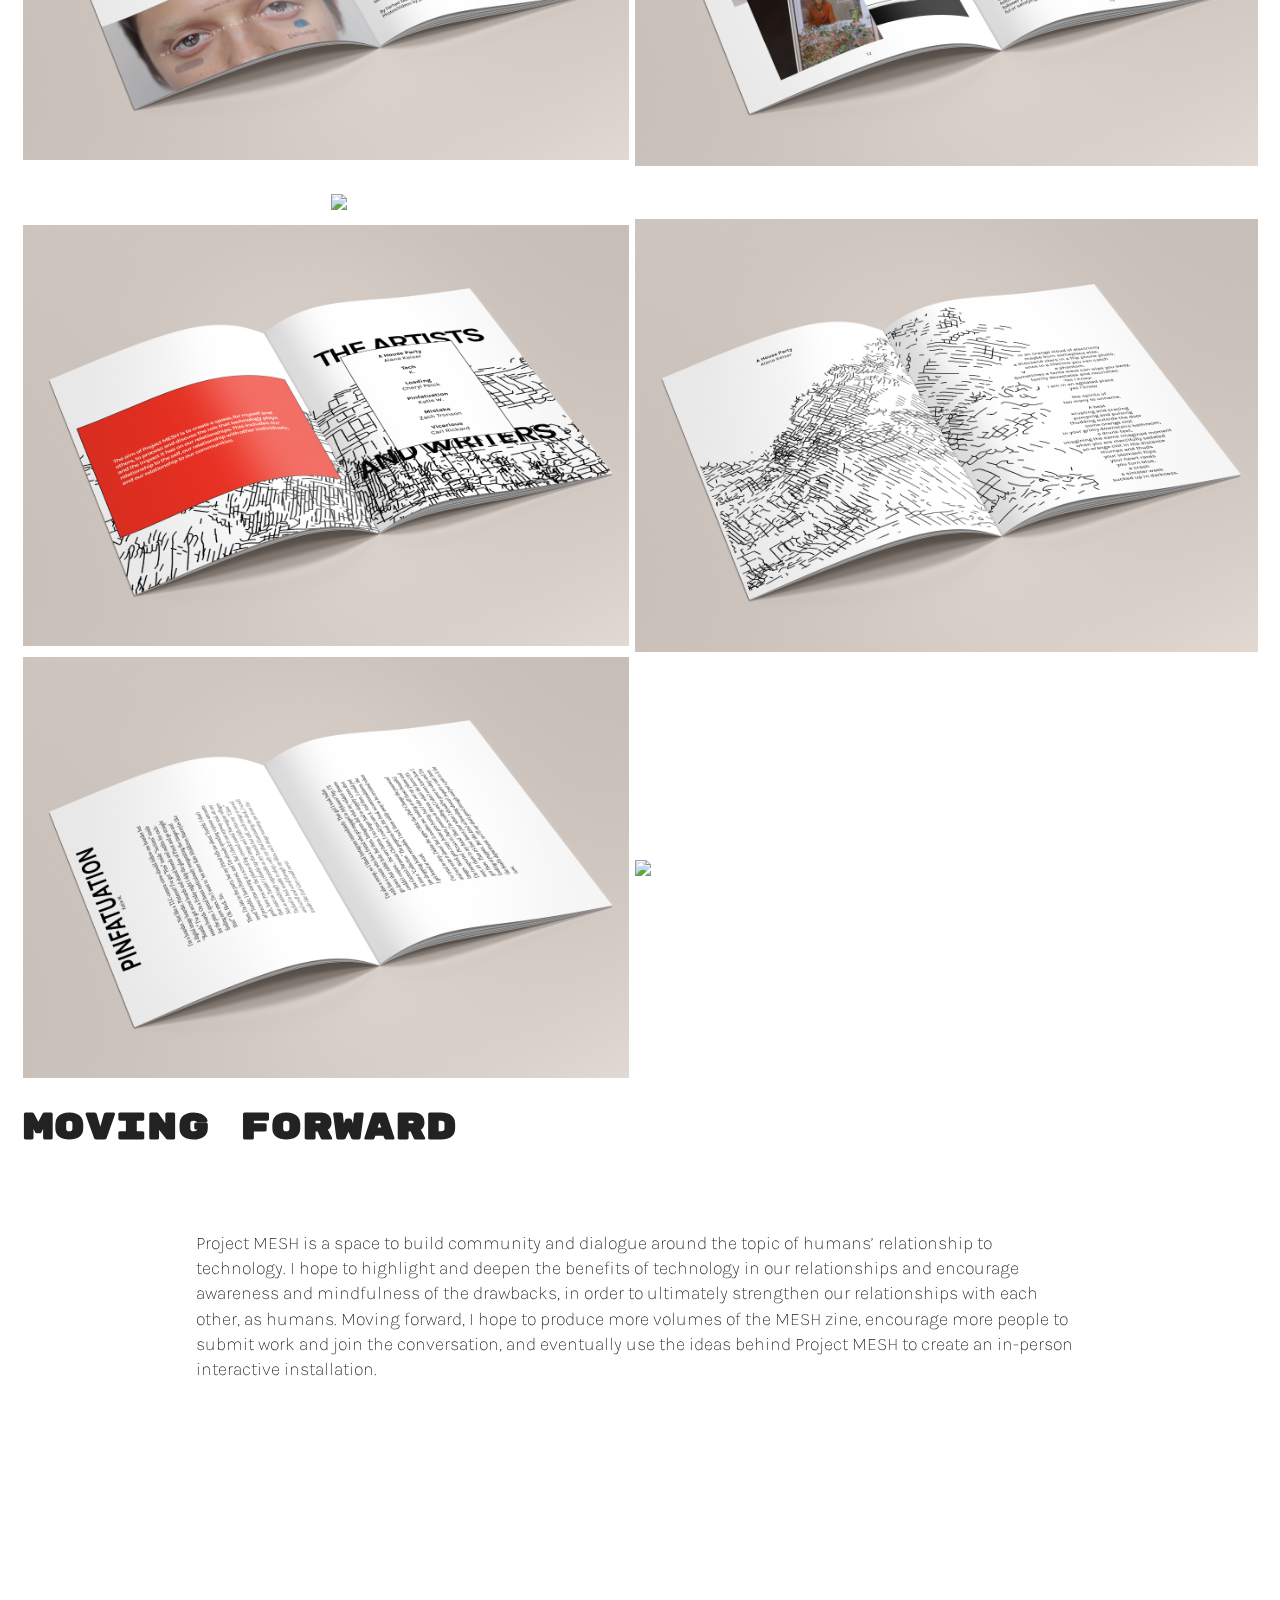
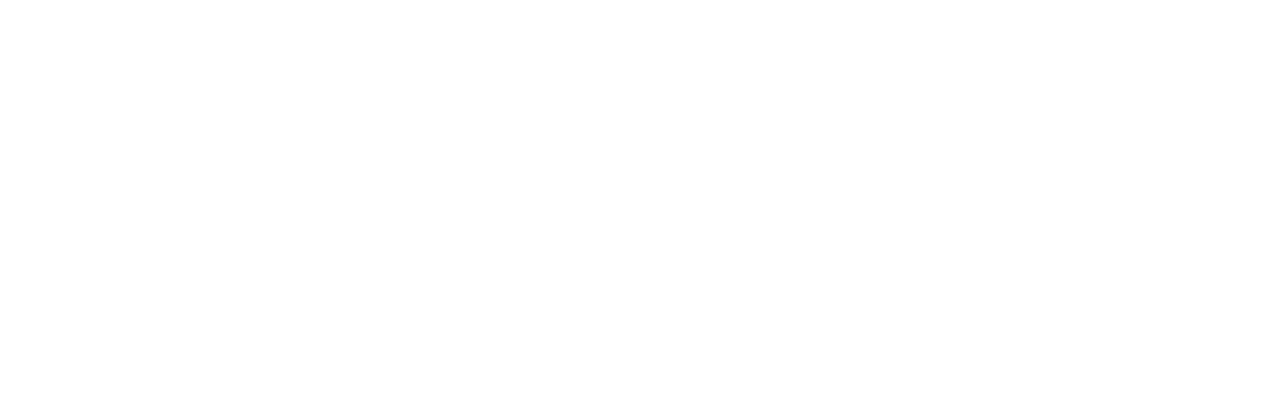
==== commit 3352f912: "added zine img carousel" ====
--- a/index.html
+++ b/index.html
@@ -48,93 +48,92 @@
 
   <nav class="mainnav">
       <a href="#P1">HOME</a>
-      <a href="#P2">THE POTENTIAL PROBLEM</a>
-      <a href="#P3">WHY THINK ABOUT IT?</a>
+      <a href="#P2">WHY THINK ABOUT IT?</a>
+      <a href="#P3">STATEMENTS</a>
       <a href="#P4">RESEARCH AND INSPIRATION</a>
+      <a href="#P5">OUTCOME</a>
       <a href="#P6">PROCESS</a>
-      <a href="#P7">FINAL</a>
-      <a href="#P8">MOVING FORWARD</a>
+      <a href="#P7">MOVING FORWARD</a>
   </nav>
 
 </section>
 
-  <!--beginning of problem statment page-->
-  <section id="P2" class="wrapper">
-
-  <div class="problemstatement">
-    <h1>THE POTENTIAL PROBLEM</h1>
-  </div>
-
-  <div class="problem">
-      <ul>
-        <li>
-          <p>
-            Mesh is a dialogue about how technology changes the way we communicate with each other and with ourselves.
-          </p>
-        </li>
-        <li>
-          <p>
-            When you are in a group of people who are more absorbed by their phones than by the people they are with.
-          </p>
-        </li>
-        <li>
-          <p>
-              When you mindlessly scroll through your phone, minutes or hours disappearing.
-          </p>
-        </li>
-        <li>
-          <p>
-              When you are able to build community with people across the world.
-          </p>
-        </li>
-        <li>
-          <p>
-              When you ghost or get ghosted.
-          </p>
-        </li>
-        <li>
-          <p>
-            When you pretend to be consumed by your screen to avoid a conversation with someone you recognize.
-          </p>
-        </li>
-        <li>
-          <p>
-              When you stay connected with friends and family who live in different time zones.
-          </p>
-        </li>
-        <li>
-          <p>
-              When you base your self worth off of the reactions you receive on social media.
-          </p>
-        </li>
-        <li>
-          <p>
-              When you text someone about your emotions rather than talking face to face.
-          </p>
-        </li>
-        <li>
-          <p>
-              When you have the ability to share your story, which helps someone else feel less alone.
-          </p>
-        </li>
-      </ul>
-    </div>
-
-
-    <div class="line"></div>
-
-  </section>
-
-  <!--beginning of why section-->
-
-  <section id="P3" class="wrapper">
+<div class="line"></div>
+
+<!--beginning of why section-->
+
+<section id="P2" class="wrapper">
 
     <div class="think">
       <h2>WHAT DOES THIS MEAN?</h2><br>
       <h2>WHY THINK ABOUT IT?</h2>
     </div>
 
-    <div class="line"></div>
+   
+
+  </section>
+
+  <!--beginning of problem statment page-->
+  <section id="P3" class="wrapper">
+
+  <div class="problemstatement">
+    <h1>STATEMENTS</h1>
+  </div>
+
+  <div class="problem">
+      <ul>
+        <li>
+          <p>
+            Mesh is a dialogue about how technology changes the way we communicate with each other and with ourselves.
+          </p>
+        </li>
+        <li>
+          <p>
+            When you are in a group of people who are more absorbed by their phones than by the people they are with.
+          </p>
+        </li>
+        <li>
+          <p>
+              When you mindlessly scroll through your phone, minutes or hours disappearing.
+          </p>
+        </li>
+        <li>
+          <p>
+              When you are able to build community with people across the world.
+          </p>
+        </li>
+        <li>
+          <p>
+              When you ghost or get ghosted.
+          </p>
+        </li>
+        <li>
+          <p>
+            When you pretend to be consumed by your screen to avoid a conversation with someone you recognize.
+          </p>
+        </li>
+        <li>
+          <p>
+              When you stay connected with friends and family who live in different time zones.
+          </p>
+        </li>
+        <li>
+          <p>
+              When you base your self worth off of the reactions you receive on social media.
+          </p>
+        </li>
+        <li>
+          <p>
+              When you text someone about your emotions rather than talking face to face.
+          </p>
+        </li>
+        <li>
+          <p>
+              When you have the ability to share your story, which helps someone else feel less alone.
+          </p>
+        </li>
+      </ul>
+    </div>
 
   </section>
 
@@ -187,6 +186,79 @@
           <span class="text">Betsy Olaussen<br>"You Don't Even Notice It Anymore"</span>
         </div>
     </div>
+  
+    </section>
+
+    <!--beginning of final page-->
+
+  <section id="P5" class="wrapper">
+      <div class="final">
+        <h1>OUTCOME</h1>
+      </div>
+      
+      <a class="weblink" href="www.project-mesh.com" target="_blank"><h2>View Project MESH website</h2></a>
+  
+      <div class="slideshow-container">
+
+          <!-- Full-width images with number and caption text -->
+          <div class="mySlides fade">
+            <div class="numbertext">1 / 8</div>
+            <img src="zine_png/spread1.png" style="width:100%">
+          </div>
+        
+          <div class="mySlides fade">
+            <div class="numbertext">2 / 8</div>
+            <img src="zine_png/spread2.png" style="width:100%">
+          </div>
+        
+          <div class="mySlides fade">
+            <div class="numbertext">3 / 8</div>
+            <img src="zine_png/spread3.png" style="width:100%">
+          </div>
+        
+          <div class="mySlides fade">
+            <div class="numbertext">4 / 8</div>
+            <img src="zine_png/spread4.png" style="width:100%">
+          </div>
+        
+          <div class="mySlides fade">
+            <div class="numbertext">5 / 8</div>
+            <img src="zine_png/spread5.png" style="width:100%">
+          </div>
+        
+          <div class="mySlides fade">
+            <div class="numbertext">6 / 8</div>
+            <img src="zine_png/spread6.png" style="width:100%">
+          </div>
+        
+          <div class="mySlides fade">
+            <div class="numbertext">7 / 8</div>
+            <img src="zine_png/spread7.png" style="width:100%">
+          </div>
+        
+          <div class="mySlides fade">
+            <div class="numbertext">8 / 8</div>
+            <img src="zine_png/spread8.png" style="width:100%">
+          </div>
+        
+          <!-- Next and previous buttons -->
+          <a class="prev" onclick="plusSlides(-1)">&#10094;</a>
+          <a class="next" onclick="plusSlides(1)">&#10095;</a>
+        </div>
+        <br>
+        
+        <!-- The dots/circles -->
+        <div style="text-align:center">
+          <span class="dot" onclick="currentSlide(1)"></span>
+          <span class="dot" onclick="currentSlide(2)"></span>
+          <span class="dot" onclick="currentSlide(3)"></span>
+          <span class="dot" onclick="currentSlide(4)"></span>
+          <span class="dot" onclick="currentSlide(5)"></span>
+          <span class="dot" onclick="currentSlide(6)"></span>
+          <span class="dot" onclick="currentSlide(7)"></span>
+          <span class="dot" onclick="currentSlide(8)"></span>
+        </div>
+  
   
     </section>
 
@@ -220,39 +292,11 @@
 
   </section>
 
-  <!--beginning of final page-->
+  
+
+  <!--beginning of moving forward page-->
 
   <section id="P7" class="wrapper">
-    <div class="final">
-      <h1>FINAL</h1>
-    </div>
-    
-    <a class="weblink" href="www.project-mesh.com" target="_blank"><h2>View Project MESH website</h2></a>
-
-    <div class="zinegrid">
-          <img src="zine_png/Betsy's Zine.png">
-
-          <img src="zine_png/Betsy's Zine2.png">
-
-          <img src="zine_png/Betsy's Zine3.png">
-
-          <img src="zine_png/Betsy's Zine4.png">
-
-          <img src="zine_png/Betsy's Zine5.png">
-
-          <img src="zine_png/Betsy's Zine6.png">
-
-          <img src="zine_png/Betsy's Zine7.png">
-
-          <img src="zine_png/Betsy's Zine8.png">
-    </div>
-
-
-  </section>
-
-  <!--beginning of moving forward page-->
-
-  <section id="P8" class="wrapper">
     <div class="movingforward">
       <h1>MOVING FORWARD</h1>
     </div>
--- a/main.css
+++ b/main.css
@@ -155,8 +155,15 @@
 #P1 {
   height: 100vh;
 }
-
-#P8 {
+#P2 {
+  height: 100vh;
+}
+
+#P3 {
+  height: 100vh;
+}
+
+#P7 {
   height: 100vh;
 }
 
@@ -180,7 +187,7 @@
 
 .line {
   border-left: 2px solid black;
-  height: 30em;
+  height: 25em;
   position: relative;
   left: 50%;
   width: 2em;
@@ -364,17 +371,90 @@
   color: red;
 }
 
-.zinegrid {
-  display: grid;
-  grid-gap: .3125em;
-  grid-template-columns: repeat(1, auto);
-  grid-template-rows: auto;
-}
-
-.zinegrid img {
-  width: 50%;
-  margin: auto;
-}
+  /* Slideshow container */
+  .slideshow-container {
+    max-width: 1000px;
+    position: relative;
+    margin: auto;
+  }
+  
+  /* Hide the images by default */
+  .mySlides {
+    display: none;
+  }
+  
+  /* Next & previous buttons */
+  .prev, .next {
+    cursor: pointer;
+    position: absolute;
+    top: 50%;
+    width: auto;
+    margin-top: -22px;
+    padding: 16px;
+    color: grey;
+    font-weight: bold;
+    font-size: 18px;
+    transition: 0.6s ease;
+    border-radius: 0 3px 3px 0;
+    user-select: none;
+    z-index: 20px;
+  }
+  
+  .next {
+    right: 0;
+    border-radius: 3px 0 0 3px;
+  }
+  
+  /* On hover, add a black background color with a little bit see-through */
+  .prev:hover, .next:hover {
+    background-color: rgba(0,0,0,0.8);
+  }
+  
+  /* Number text (1/3 etc) */
+  .numbertext {
+    color: #000000;
+    font-size: 12px;
+    padding: 8px 12px;
+    position: absolute;
+    top: 0;
+  }
+  
+  
+  /* The dots/bullets/indicators */
+  .dot {
+    cursor: pointer;
+    height: 15px;
+    width: 15px;
+    margin: 0 2px;
+    background-color: #bbb;
+    border-radius: 50%;
+    display: inline-block;
+    transition: background-color 0.6s ease;
+  }
+  
+  .active, .dot:hover {
+    background-color: #717171;
+  }
+  
+  /* Fading animation */
+  .fade {
+    -webkit-animation-name: fade;
+    -webkit-animation-duration: 1.5s;
+    animation-name: fade;
+    animation-duration: 1.5s;
+  }
+  
+  @-webkit-keyframes fade {
+    from {opacity: .4}
+    to {opacity: 1}
+  }
+  
+  @keyframes fade {
+    from {opacity: .4}
+    to {opacity: 1}
+  }
+
+
 
 
 
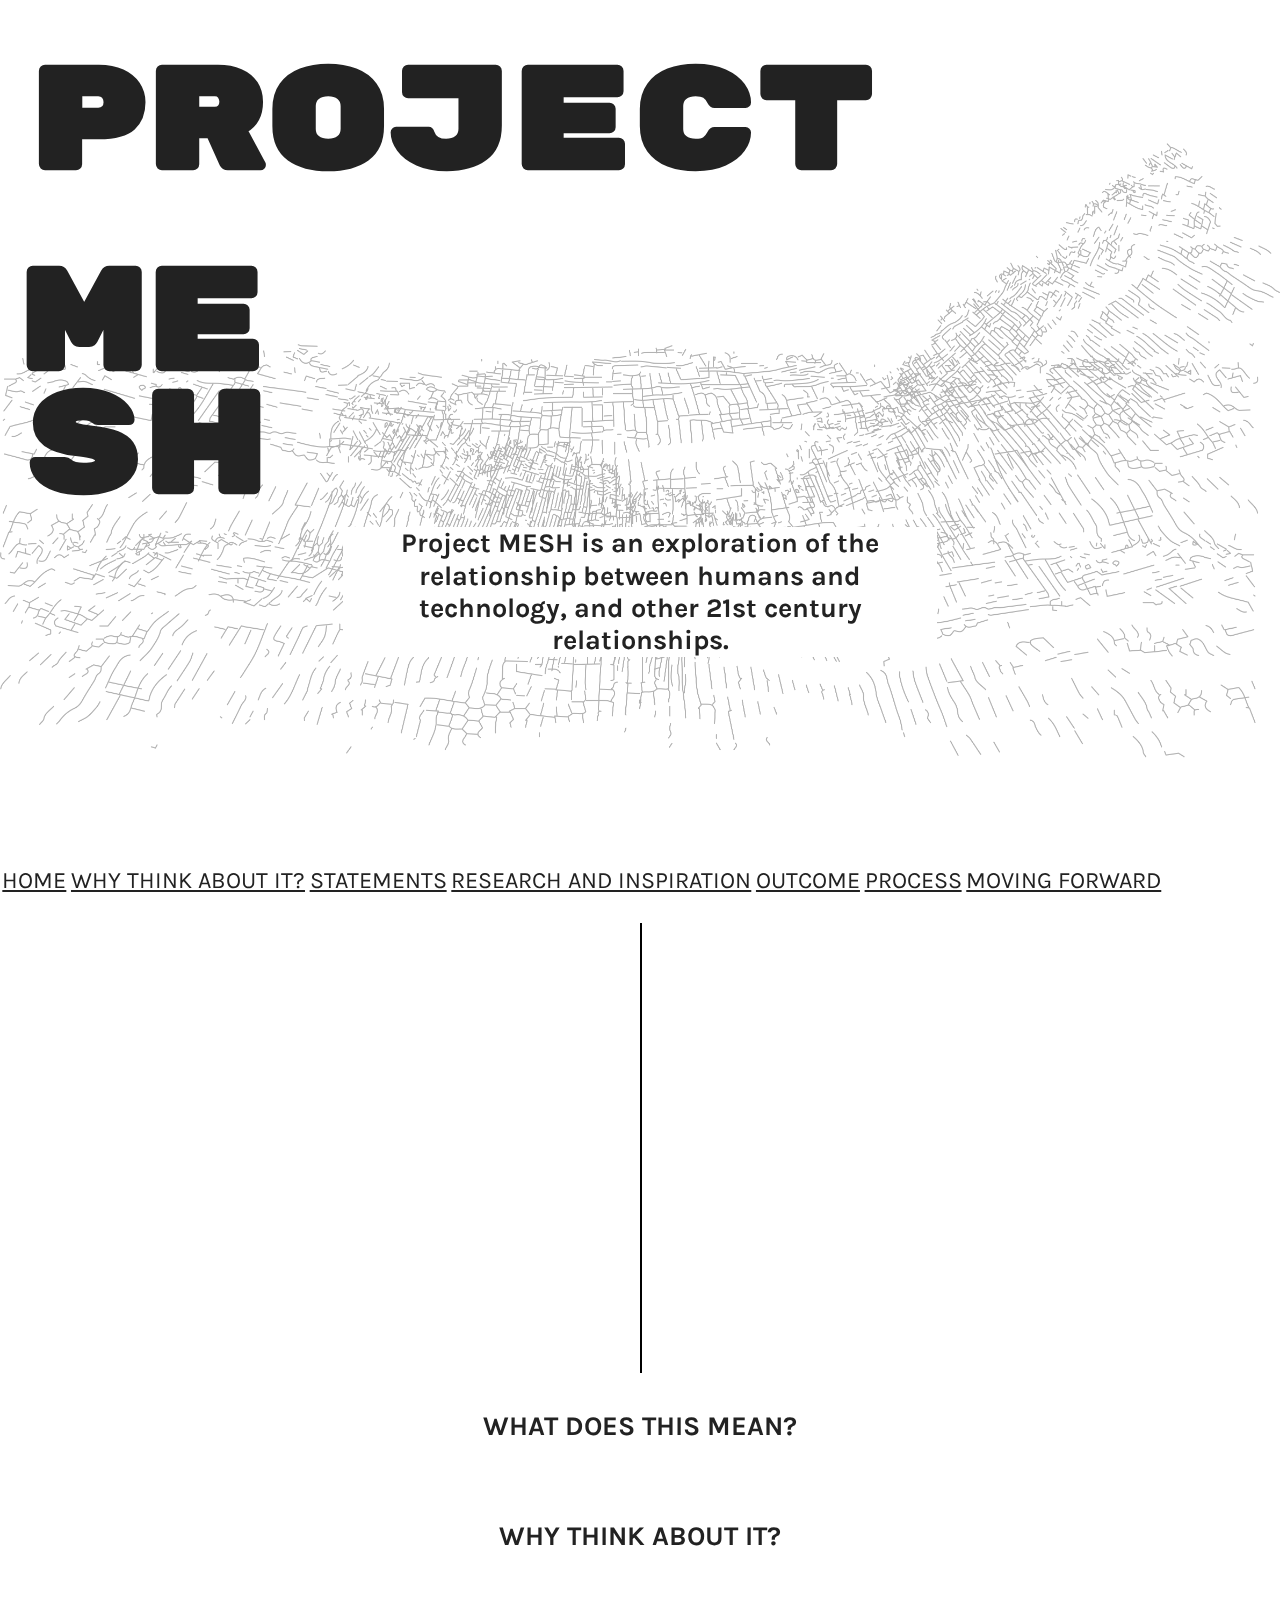
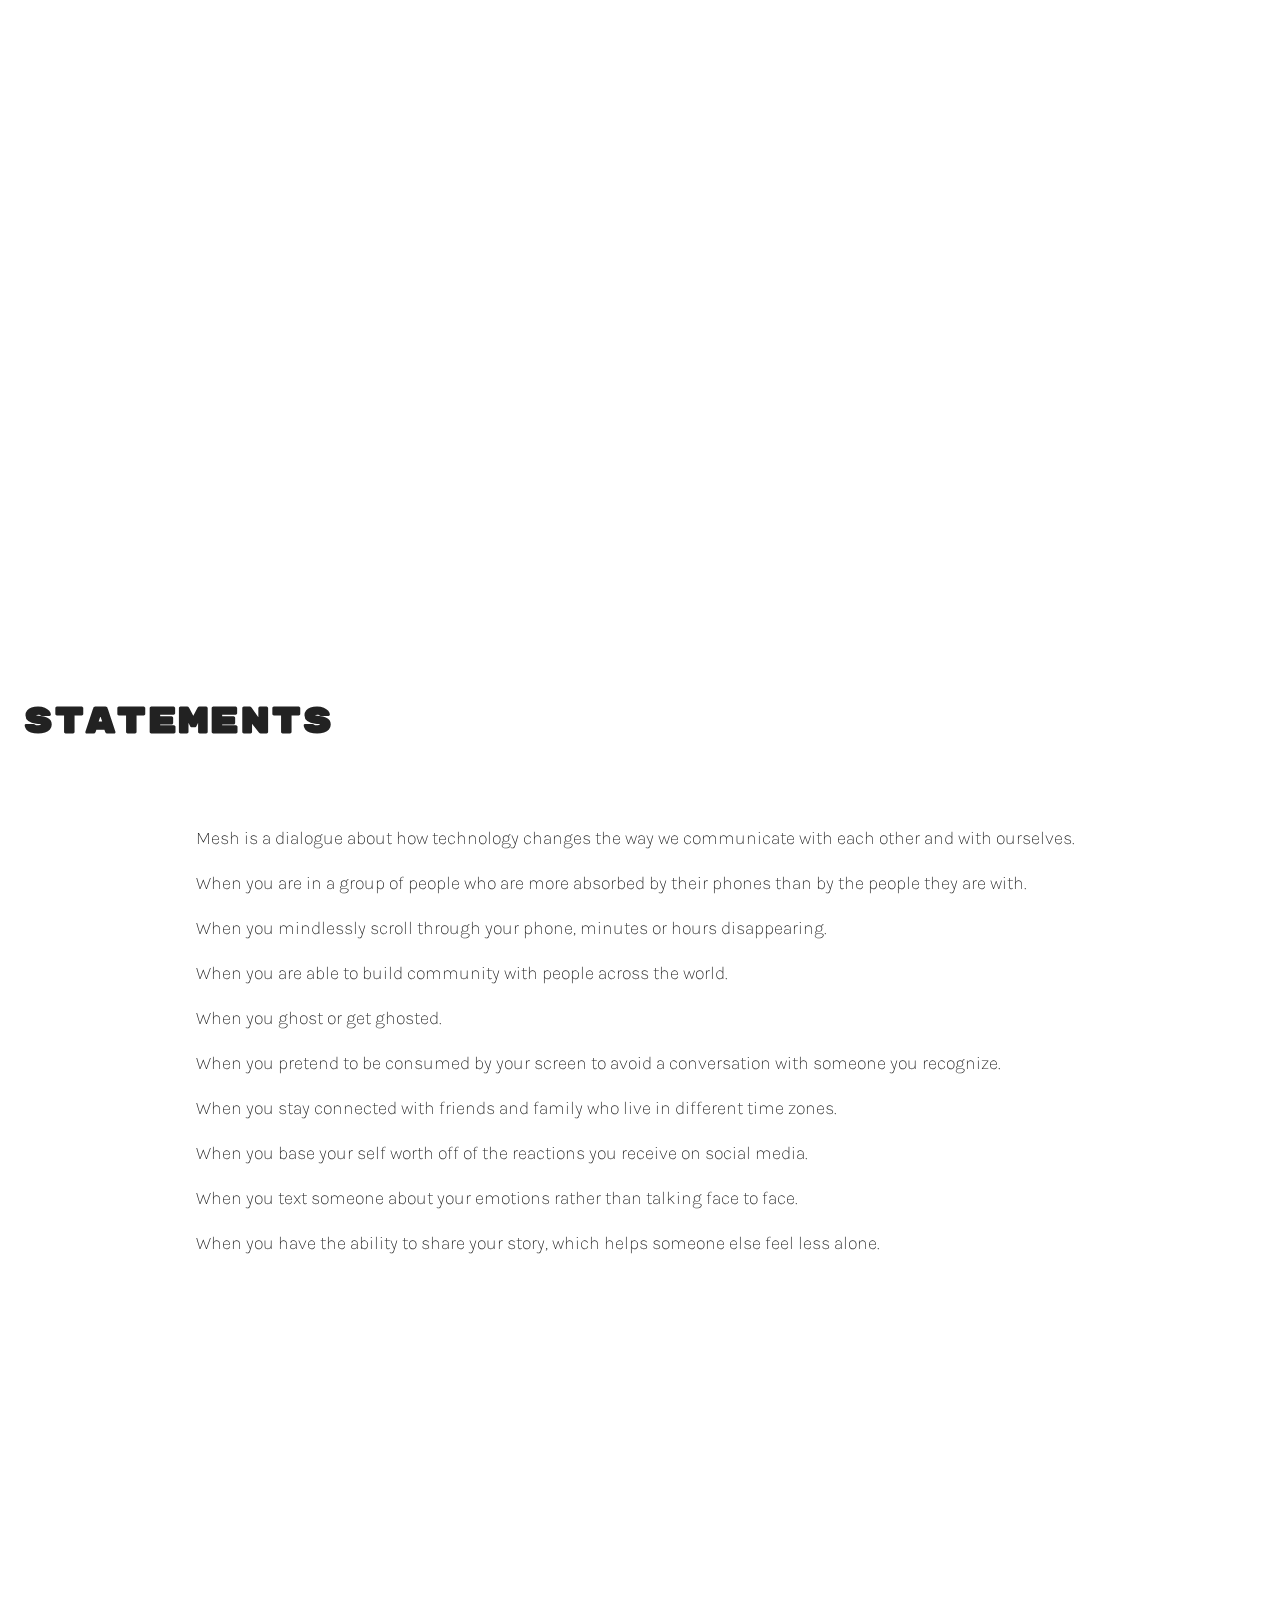
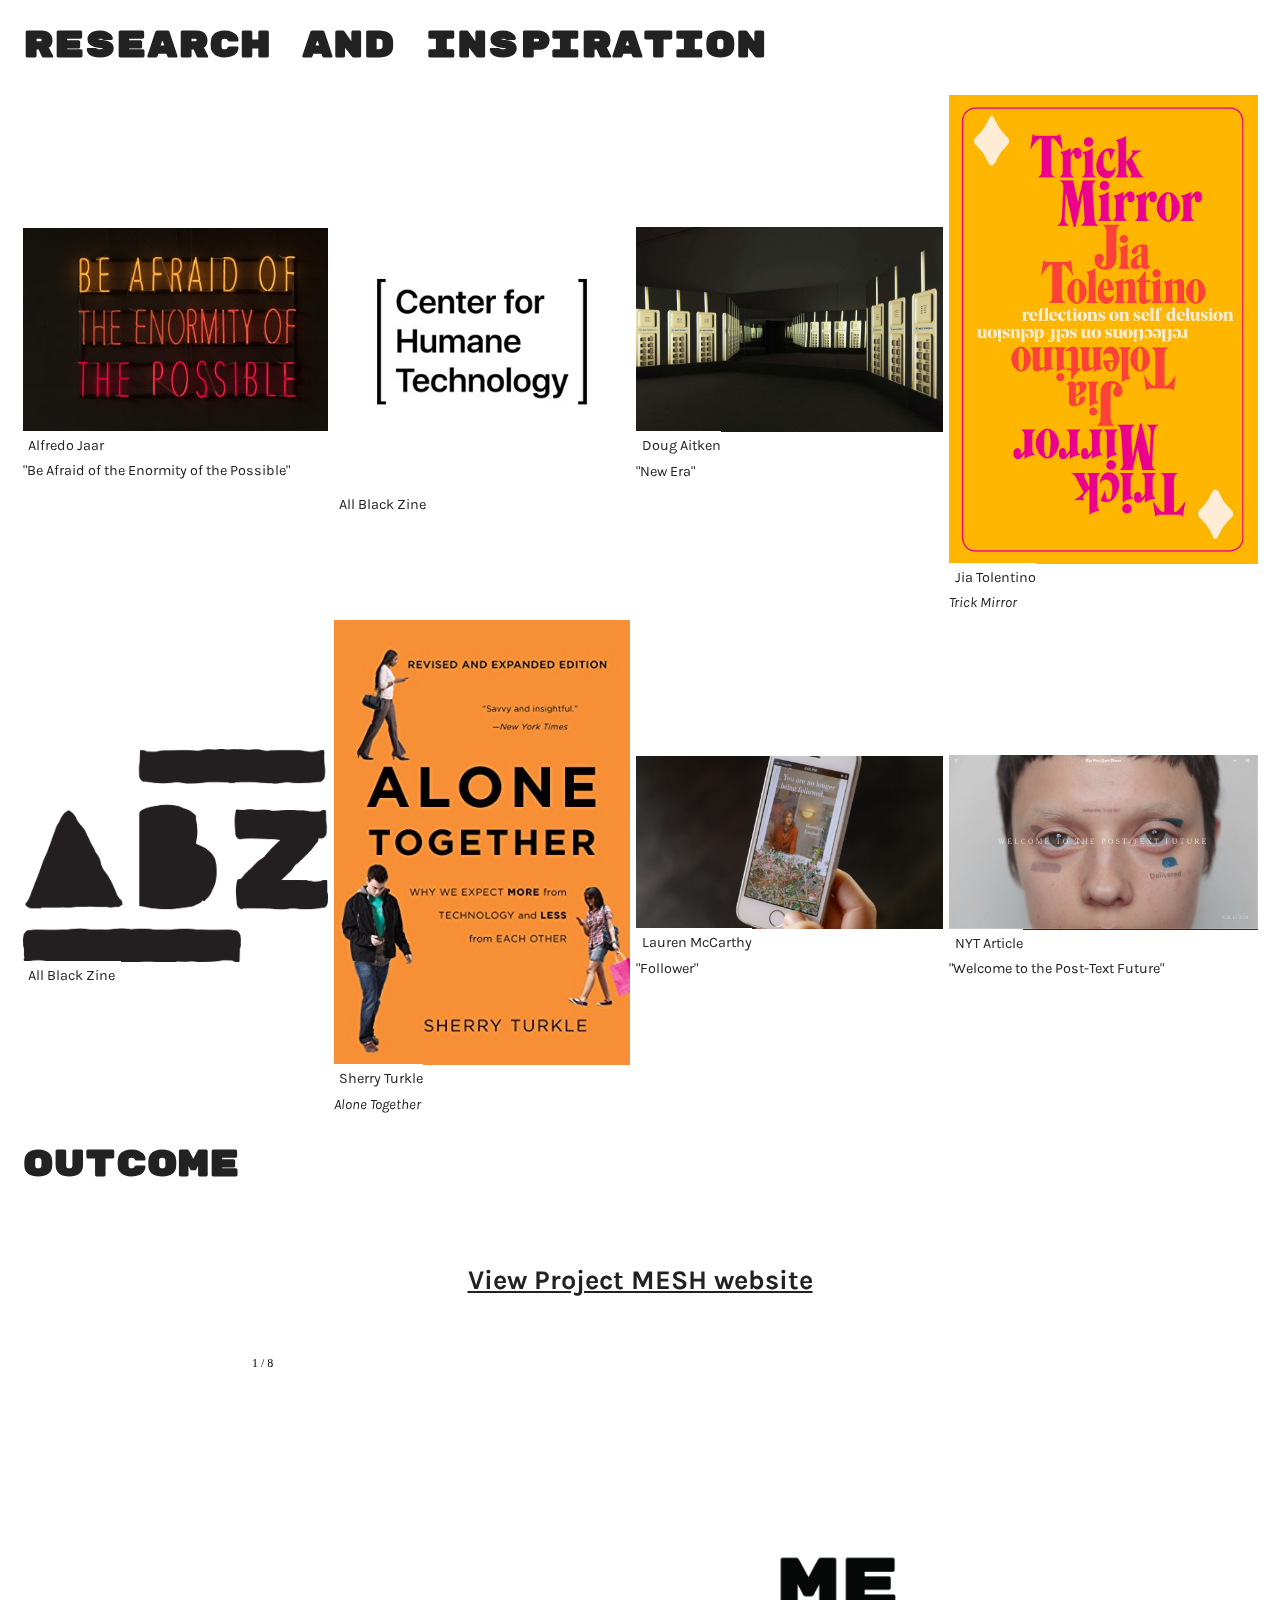
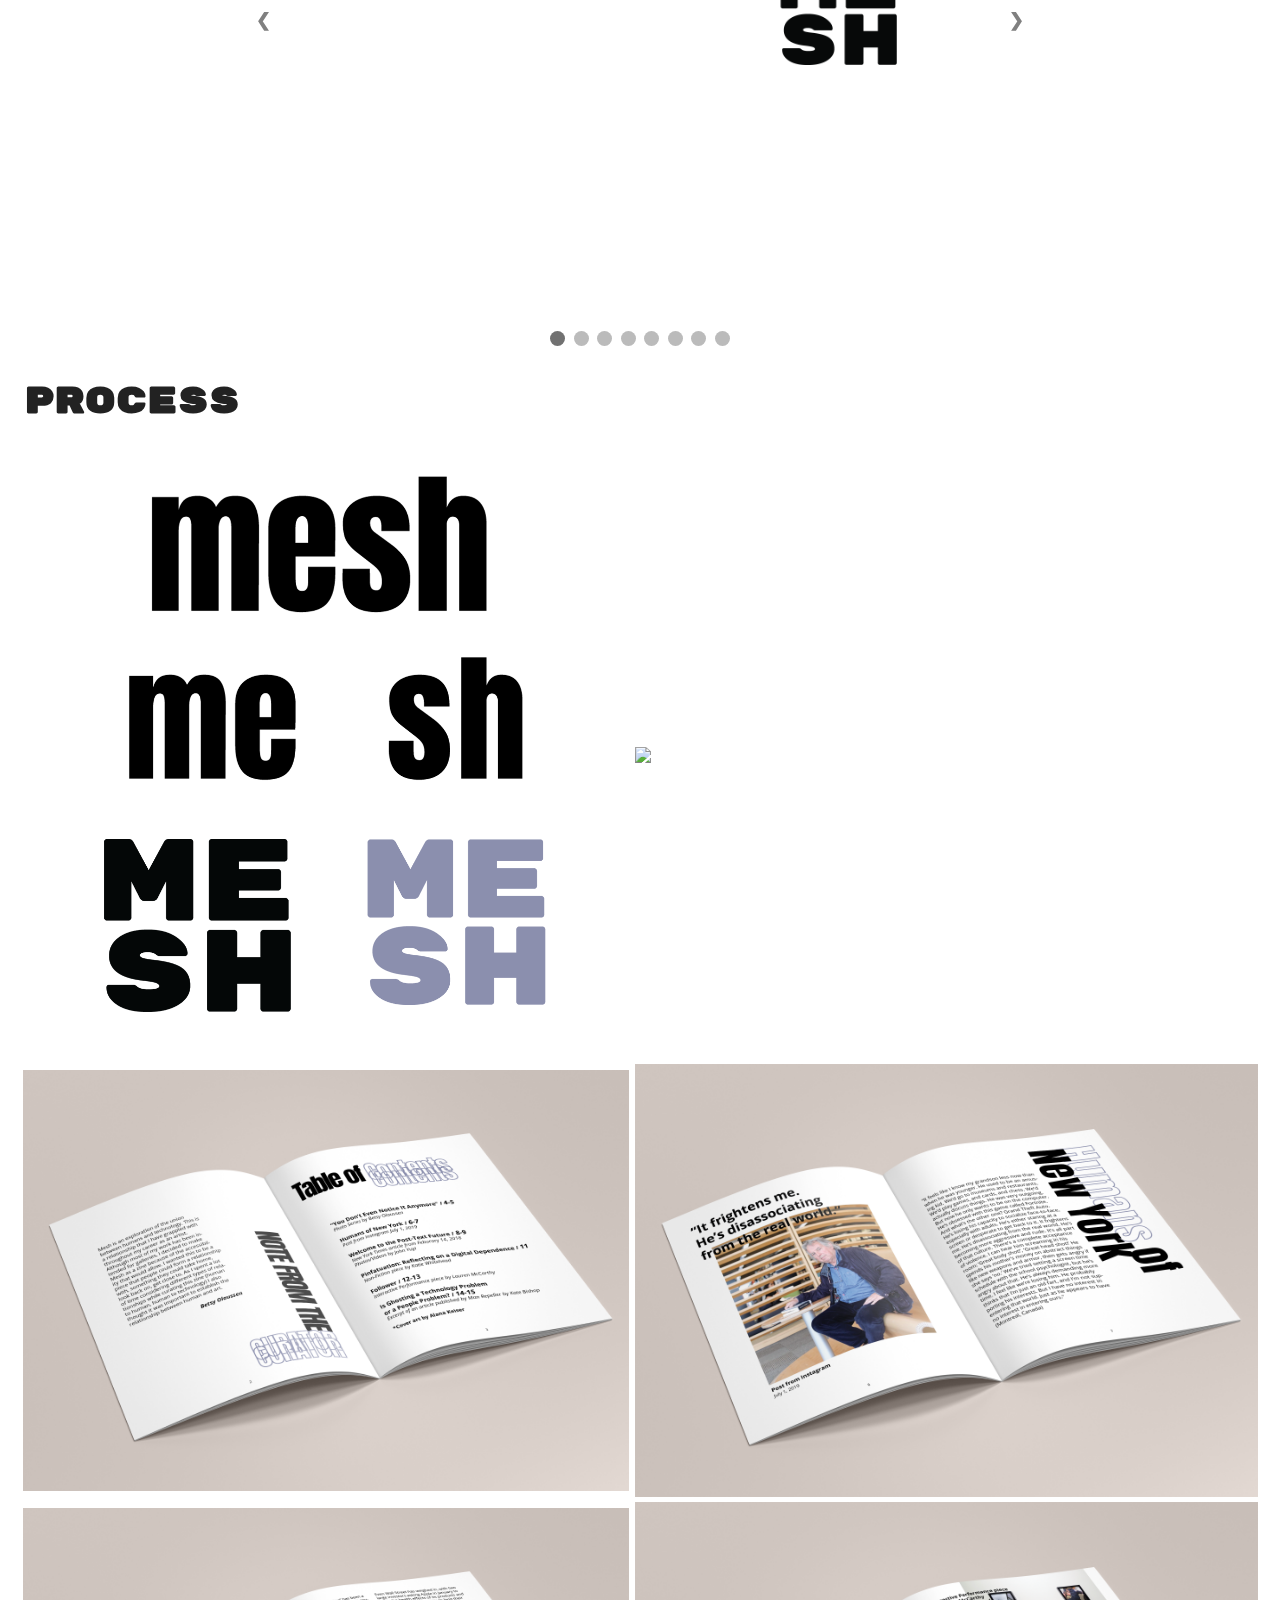
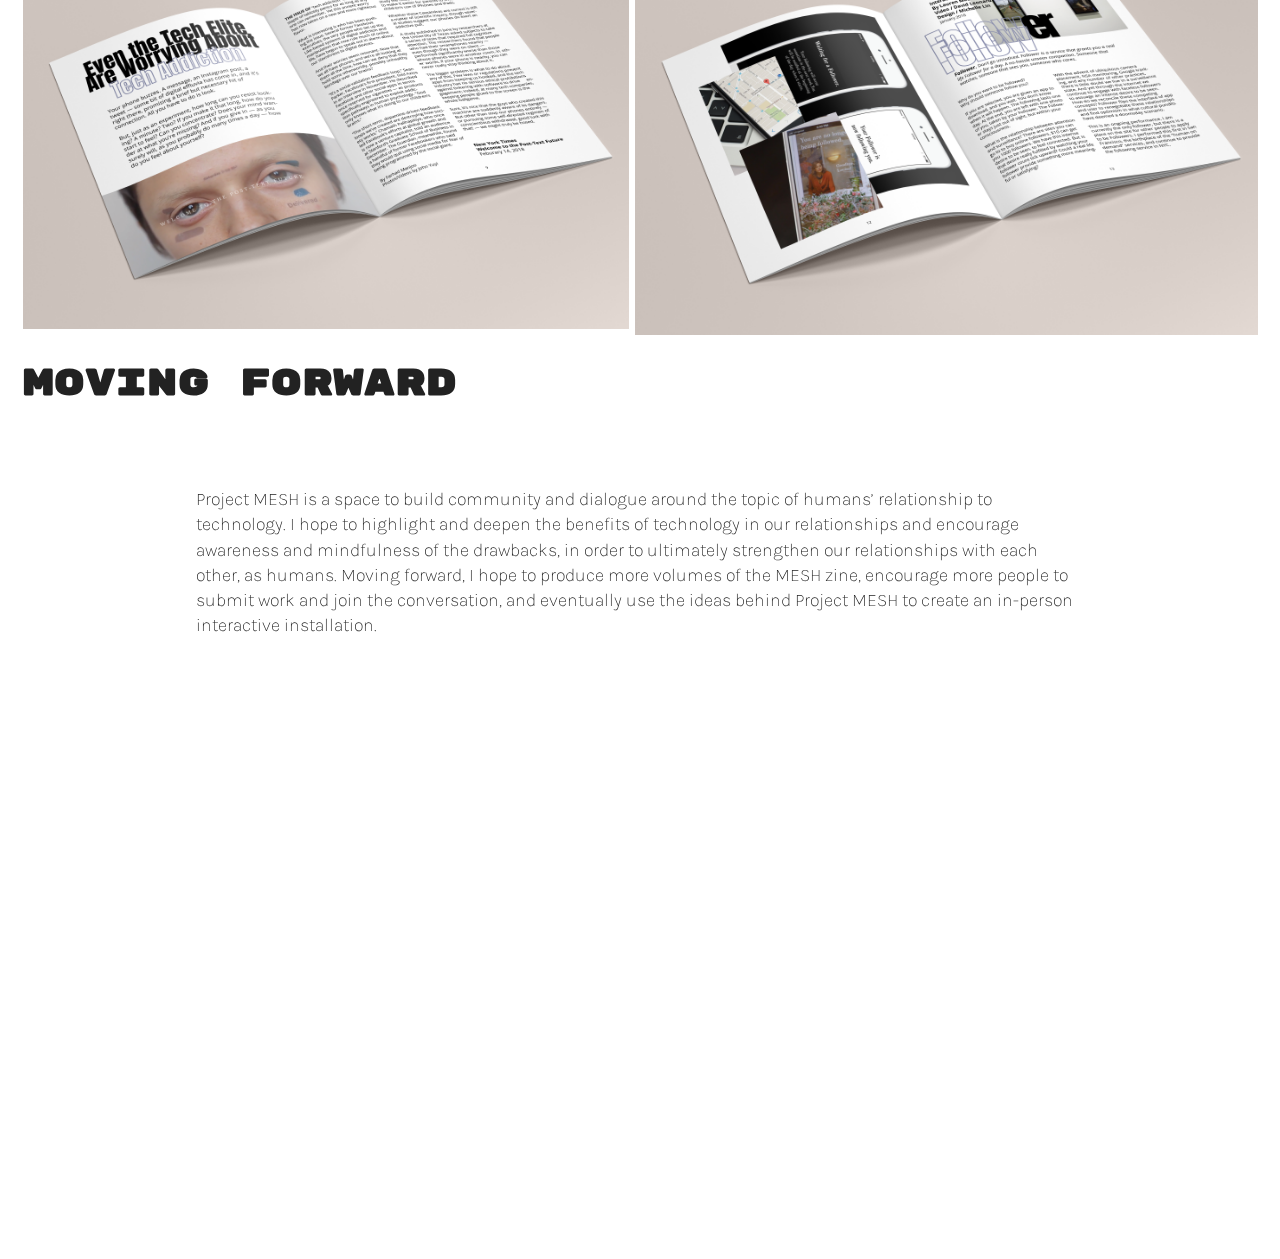
==== commit f88cfbfc: "updates" ====
--- a/index.html
+++ b/index.html
@@ -147,18 +147,23 @@
   
     <div class="inspogrid">
         <div class="inspocontainer">
-          <img src="images/alfredojaar.jpeg">
+          <img src="images/alfredojaar.jpg">
           <span class="text">Alfredo Jaar<br>"Be Afraid of the Enormity of the Possible"</span>
         </div>
 
         <div class="inspocontainer">
-          <img src="images/follower.png">
-          <span class="text">Lauren McCarthy<br>"Follower"</span>
-        </div>
-
-        <div class="inspocontainer">
-          <img src="images/newera.jpeg">
+          <img src="images/humanetech.jpg">
+          <span class="text">All Black Zine</span>
+        </div>
+
+        <div class="inspocontainer">
+          <img src="images/newera.jpg">
           <span class="text">Doug Aitken<br>"New Era"</span>
+        </div>
+
+        <div class="inspocontainer">
+            <img src="images/trickmirror.jpg">
+            <span class="text">Jia Tolentino<br><i>Trick Mirror</i></span>
         </div>
 
         <div class="inspocontainer">
@@ -172,18 +177,13 @@
         </div>
 
         <div class="inspocontainer">
-          <img src="images/trickmirror.jpg">
-          <span class="text">Jia Tolentino<br><i>Trick Mirror</i></span>
-        </div>
-
-        <div class="inspocontainer">
-          <img src="images/posttextfuture.png">
+            <img src="images/follower.jpg">
+            <span class="text">Lauren McCarthy<br>"Follower"</span>
+          </div>
+
+        <div class="inspocontainer">
+          <img src="images/posttextfuture.jpg">
           <span class="text">NYT Article<br>"Welcome to the Post-Text Future"</span>
-        </div>
-
-        <div class="inspocontainer">
-          <img src="images/ydenia.png">
-          <span class="text">Betsy Olaussen<br>"You Don't Even Notice It Anymore"</span>
         </div>
     </div>
   
@@ -279,16 +279,6 @@
           <img src="process_pngs/summer_versions/mockup spread 10 11.png">
     </div>
 
-    <div class="processgrid">
-      <div class="item2center">
-        <img src="process_pngs/fall_versions/mockup cover.png" >
-      </div>
-        <img src="process_pngs/fall_versions/mockup spread 1 2.png">
-        <img src="process_pngs/fall_versions/mockup spread 2 3.png">
-        <img src="process_pngs/fall_versions/mockup spread 11 12.png">
-        <img src="process_pngs/fall_versions/mockup spread 15 16.png">
-    </div>
-
 
   </section>
 
--- a/main.css
+++ b/main.css
@@ -373,7 +373,7 @@
 
   /* Slideshow container */
   .slideshow-container {
-    max-width: 1000px;
+    max-width: 800px;
     position: relative;
     margin: auto;
   }
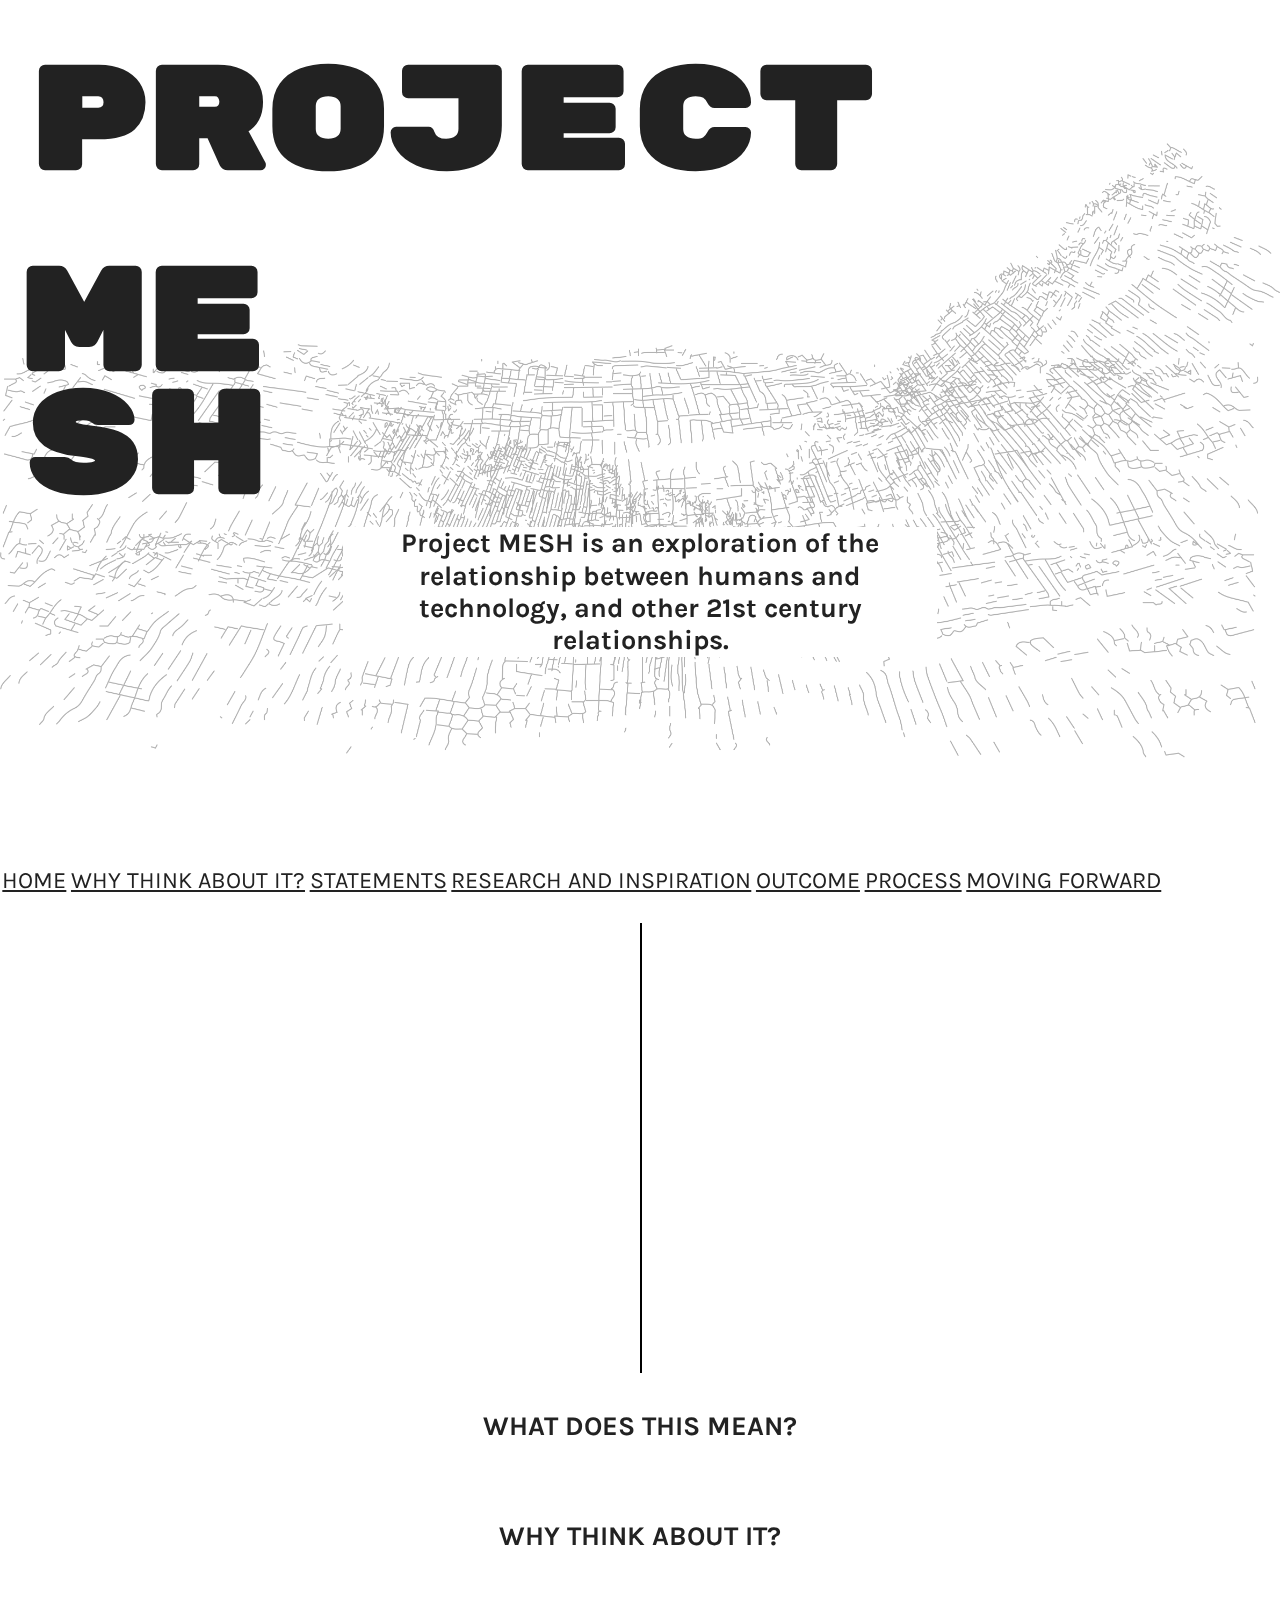
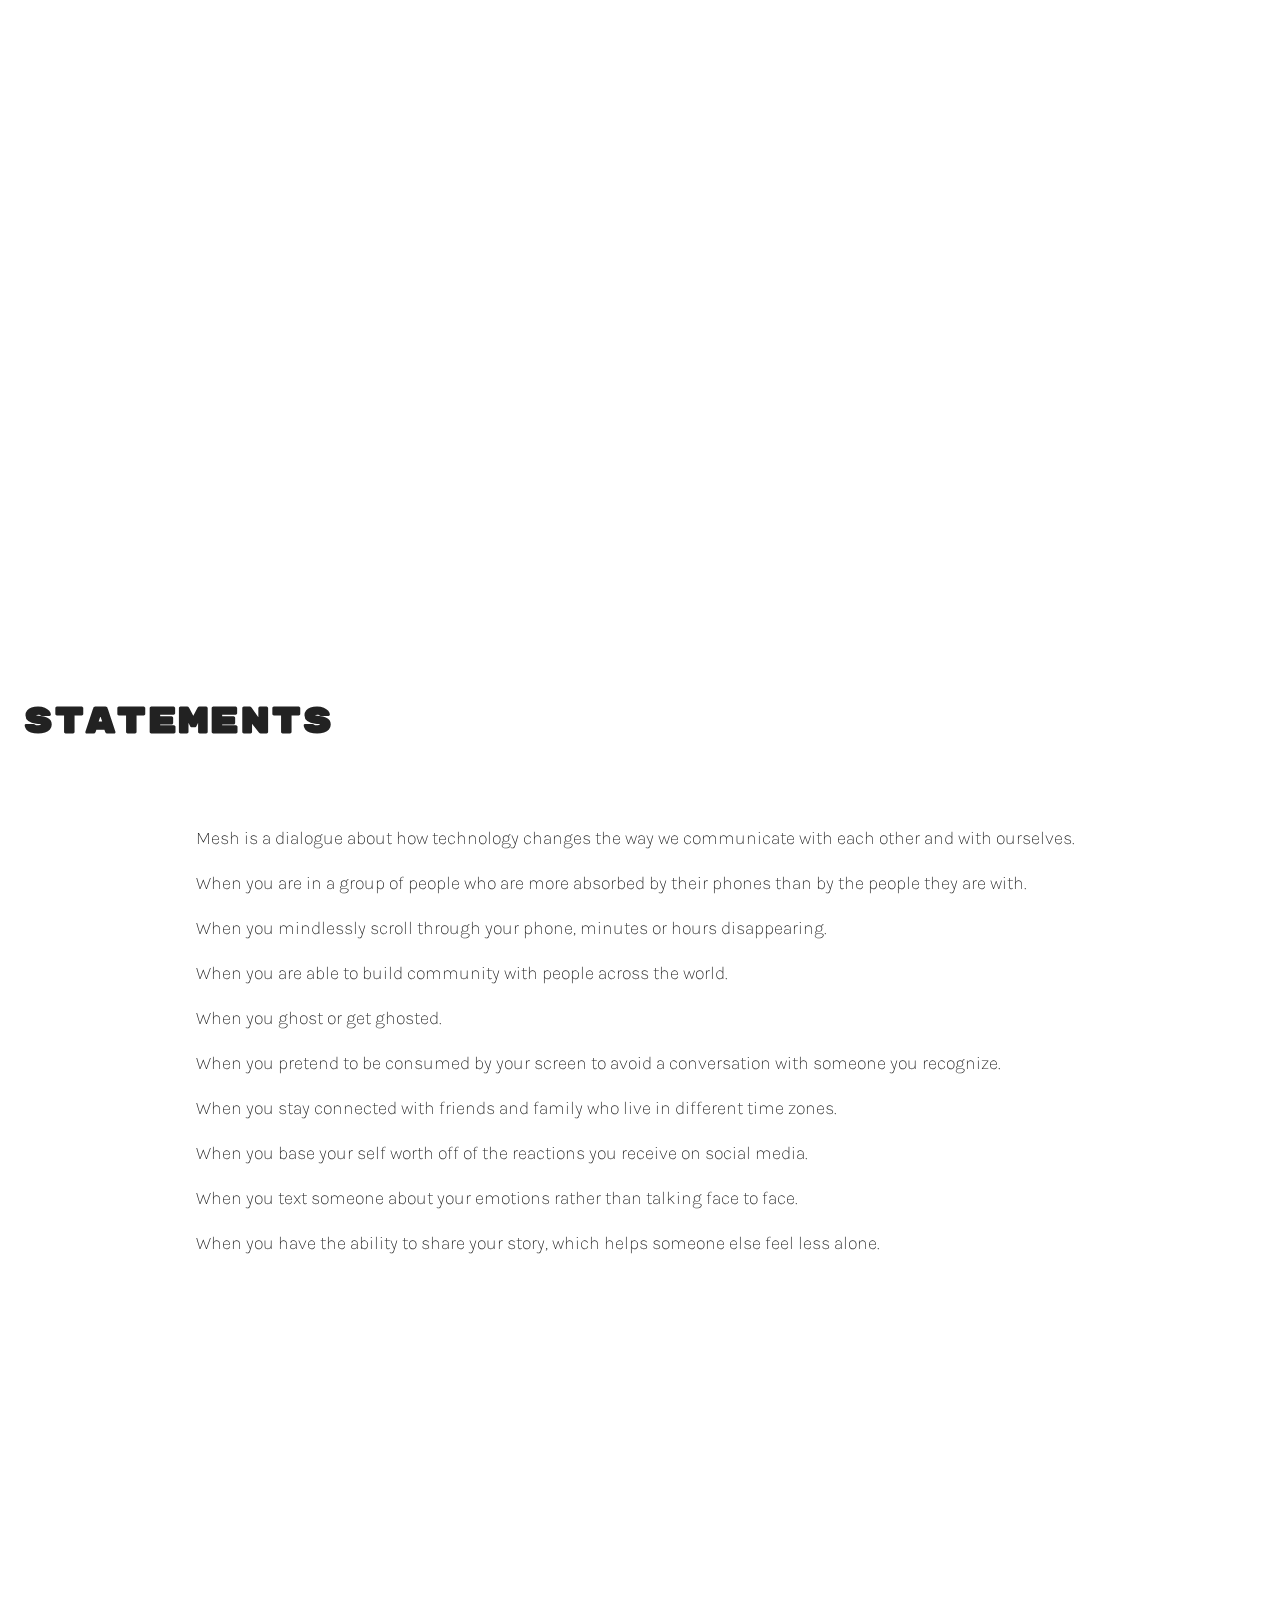
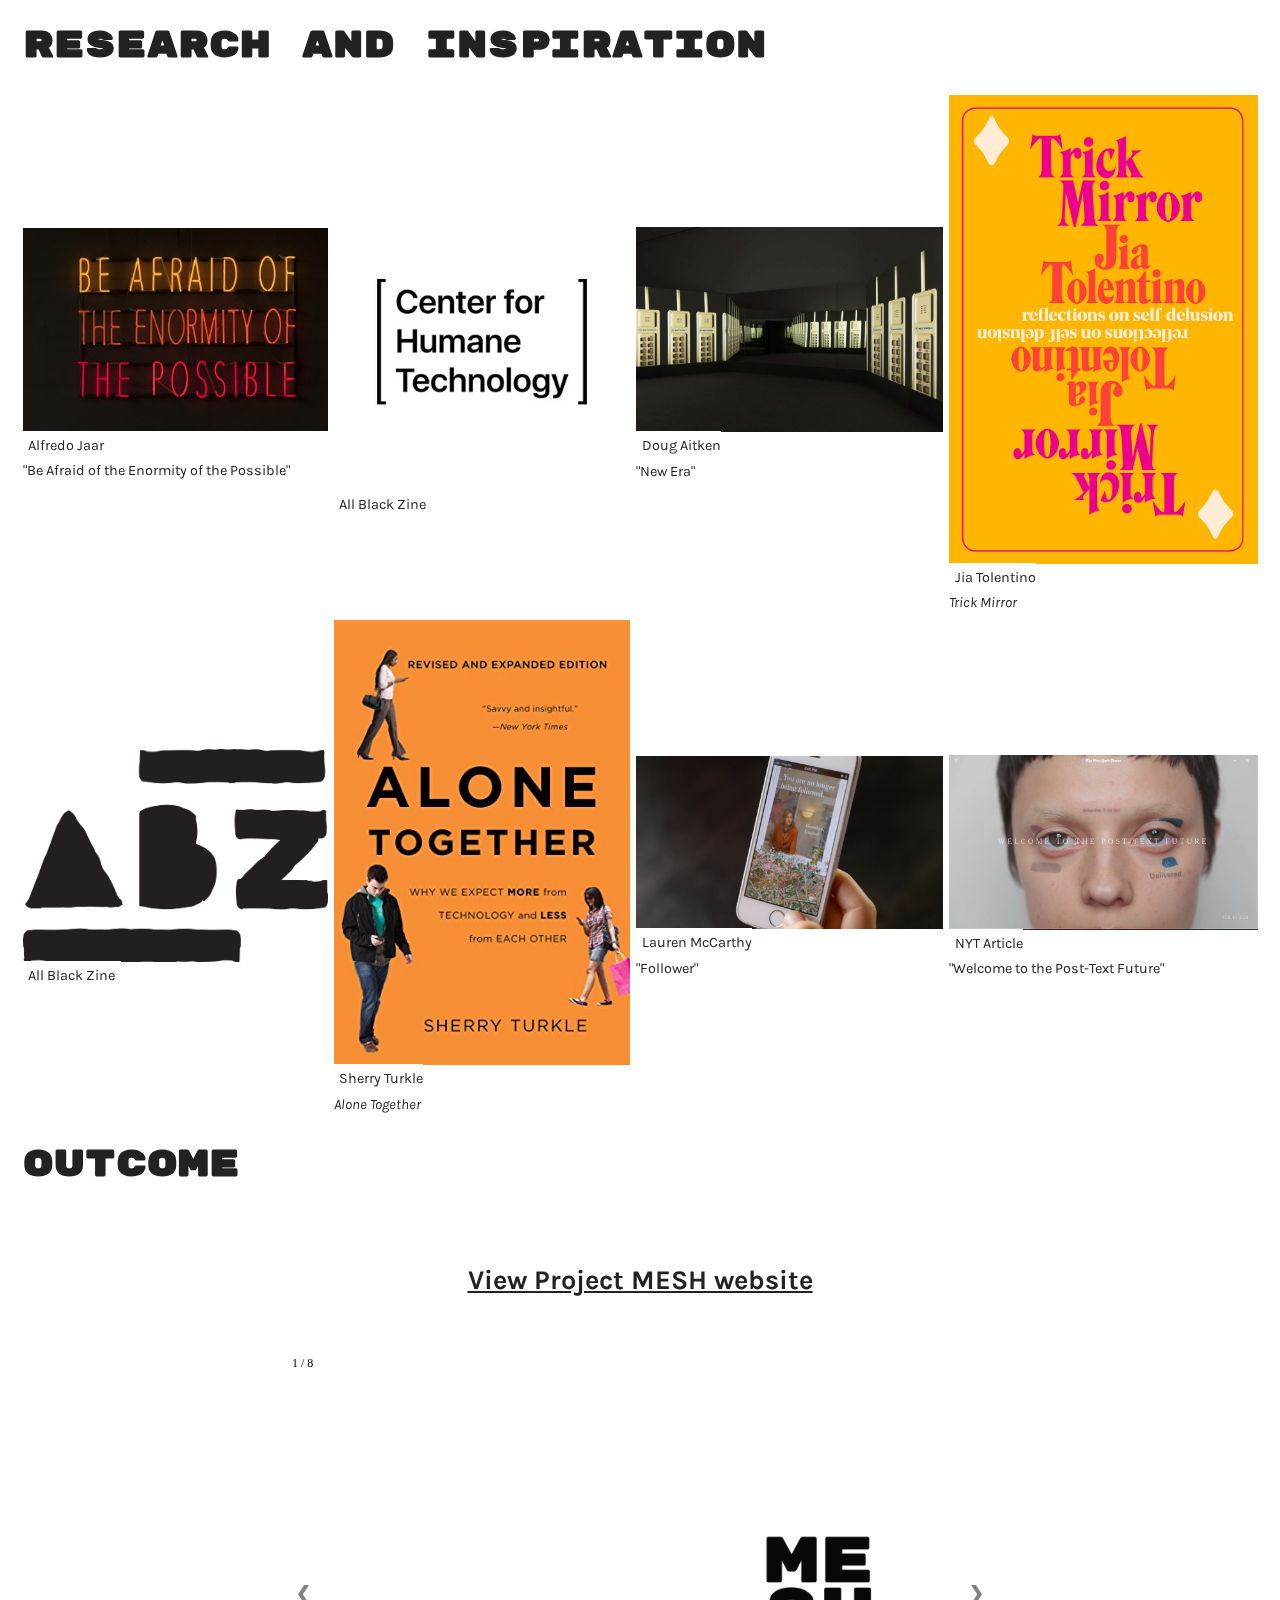
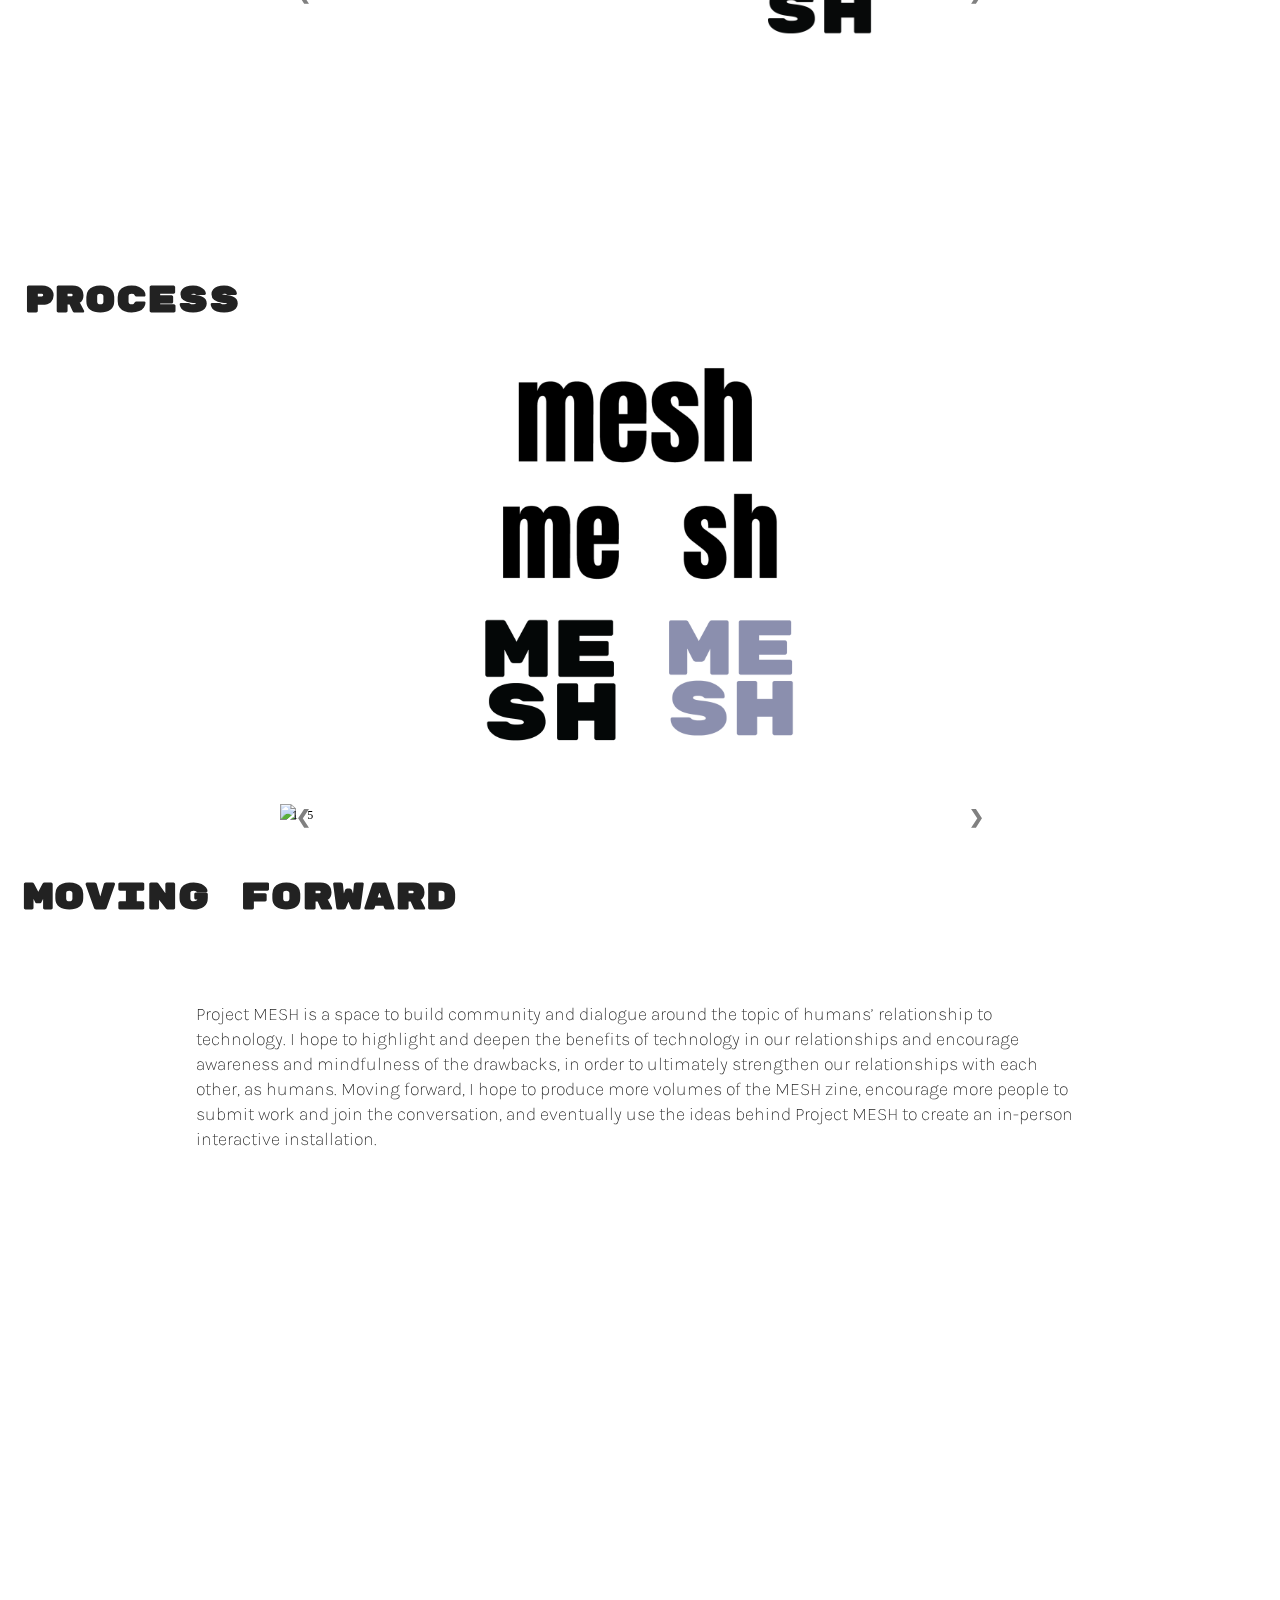
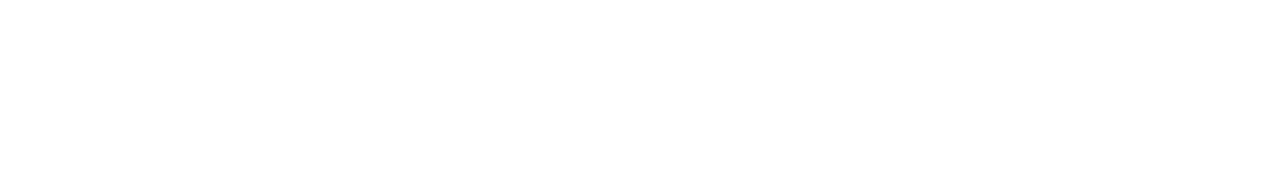
==== commit 2d7f8be5: "updates" ====
--- a/index.html
+++ b/index.html
@@ -201,6 +201,7 @@
       <div class="slideshow-container">
 
           <!-- Full-width images with number and caption text -->
+
           <div class="mySlides fade">
             <div class="numbertext">1 / 8</div>
             <img src="zine_png/spread1.png" style="width:100%">
@@ -242,22 +243,10 @@
           </div>
         
           <!-- Next and previous buttons -->
-          <a class="prev" onclick="plusSlides(-1)">&#10094;</a>
-          <a class="next" onclick="plusSlides(1)">&#10095;</a>
+          <a class="prev" onclick="plusSlides(-1,0)">&#10094;</a>
+          <a class="next" onclick="plusSlides(1,0)">&#10095;</a>
         </div>
         <br>
-        
-        <!-- The dots/circles -->
-        <div style="text-align:center">
-          <span class="dot" onclick="currentSlide(1)"></span>
-          <span class="dot" onclick="currentSlide(2)"></span>
-          <span class="dot" onclick="currentSlide(3)"></span>
-          <span class="dot" onclick="currentSlide(4)"></span>
-          <span class="dot" onclick="currentSlide(5)"></span>
-          <span class="dot" onclick="currentSlide(6)"></span>
-          <span class="dot" onclick="currentSlide(7)"></span>
-          <span class="dot" onclick="currentSlide(8)"></span>
-        </div>
   
   
     </section>
@@ -269,15 +258,54 @@
     <div class="process">
       <h1>PROCESS</h1>
     </div>
-
+   
+    <img src="process_pngs/process logos.png" class="processlogos">
+    <br>
+
+    <div class="slideshow-container">
+
+        <!-- Full-width images with number and caption text -->
+        <div class="mySlides2 fade">
+          <div class="numbertext">1 / 5</div>
+          <img src="process_pngs/summer_versions/mockup cover.png" style="width:100%">
+        </div>
+      
+        <div class="mySlides2 fade">
+          <div class="numbertext">2 / 5</div>
+          <img src="process_pngs/summer_versions/mockup spread 1 2.png" style="width:100%">
+        </div>
+      
+        <div class="mySlides2 fade">
+          <div class="numbertext">3 / 5</div>
+          <img src="process_pngs/summer_versions/mockup spread 10 11.png" style="width:100%">
+        </div>
+      
+        <div class="mySlides2 fade">
+          <div class="numbertext">4 / 5</div>
+          <img src="process_pngs/summer_versions/mockup spread 5 6.png" style="width:100%">
+        </div>
+      
+        <div class="mySlides2 fade">
+          <div class="numbertext">5 / 5</div>
+          <img src="process_pngs/summer_versions/mockup spread 6 7.png" style="width:100%">
+        </div>
+      
+        <!-- Next and previous buttons -->
+        <a class="prev" onclick="plusSlides(-1,1)">&#10094;</a>
+        <a class="next" onclick="plusSlides(1,1)">&#10095;</a>
+      </div>
+      <br>
+   
+<!--
     <div class="processgrid">
-          <img src="process_pngs/process logos.png">
+          
           <img src="process_pngs/summer_versions/mockup cover.png">
           <img src="process_pngs/summer_versions/mockup spread 1 2.png">
           <img src="process_pngs/summer_versions/mockup spread 5 6.png">
           <img src="process_pngs/summer_versions/mockup spread 6 7.png">
           <img src="process_pngs/summer_versions/mockup spread 10 11.png">
     </div>
+    -->
 
 
   </section>
--- a/main.css
+++ b/main.css
@@ -337,6 +337,11 @@
 
 /* Process page */
 
+.processlogos {
+  display: block;
+  width: 33%;
+  margin: auto;
+}
 .processgrid {
   display: grid;
   grid-gap: .3125em;
@@ -373,13 +378,13 @@
 
   /* Slideshow container */
   .slideshow-container {
-    max-width: 800px;
+    max-width: 40em;
     position: relative;
     margin: auto;
   }
   
   /* Hide the images by default */
-  .mySlides {
+  .mySlides, .mySlides2 {
     display: none;
   }
   
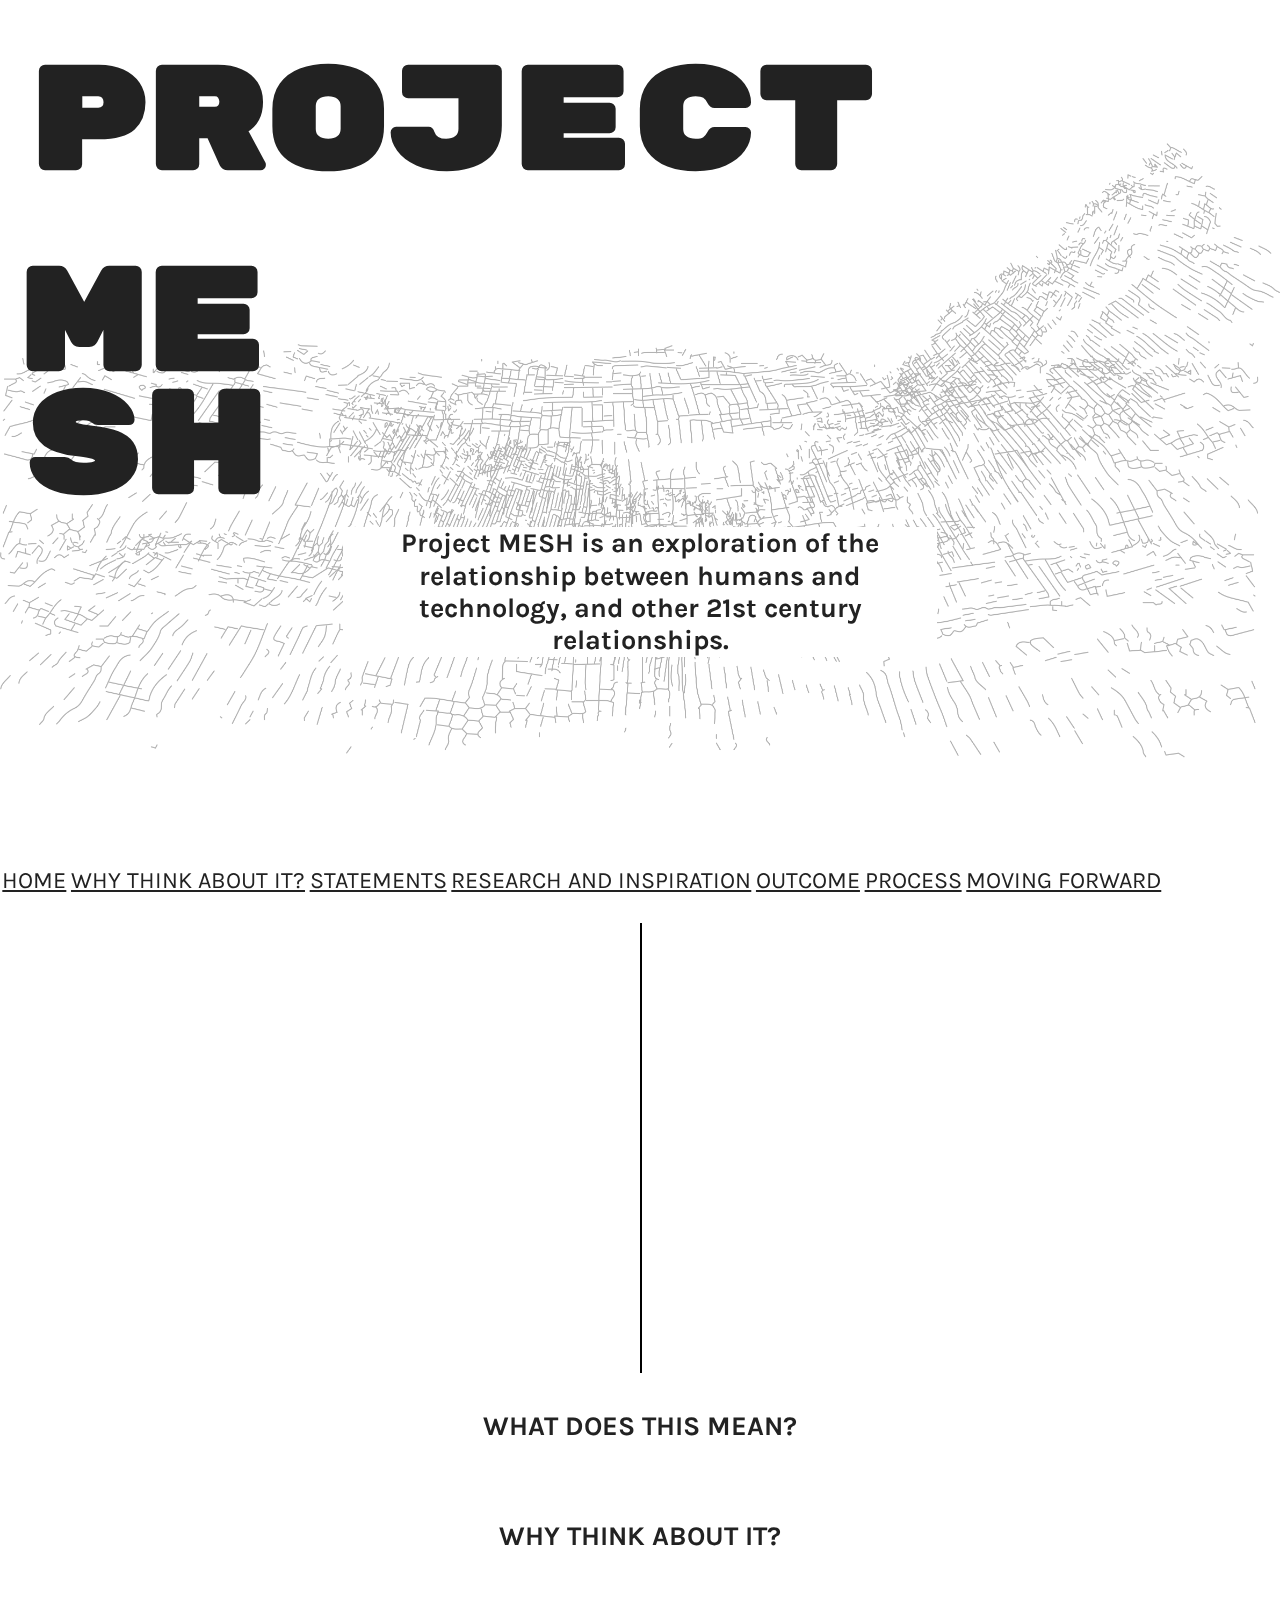
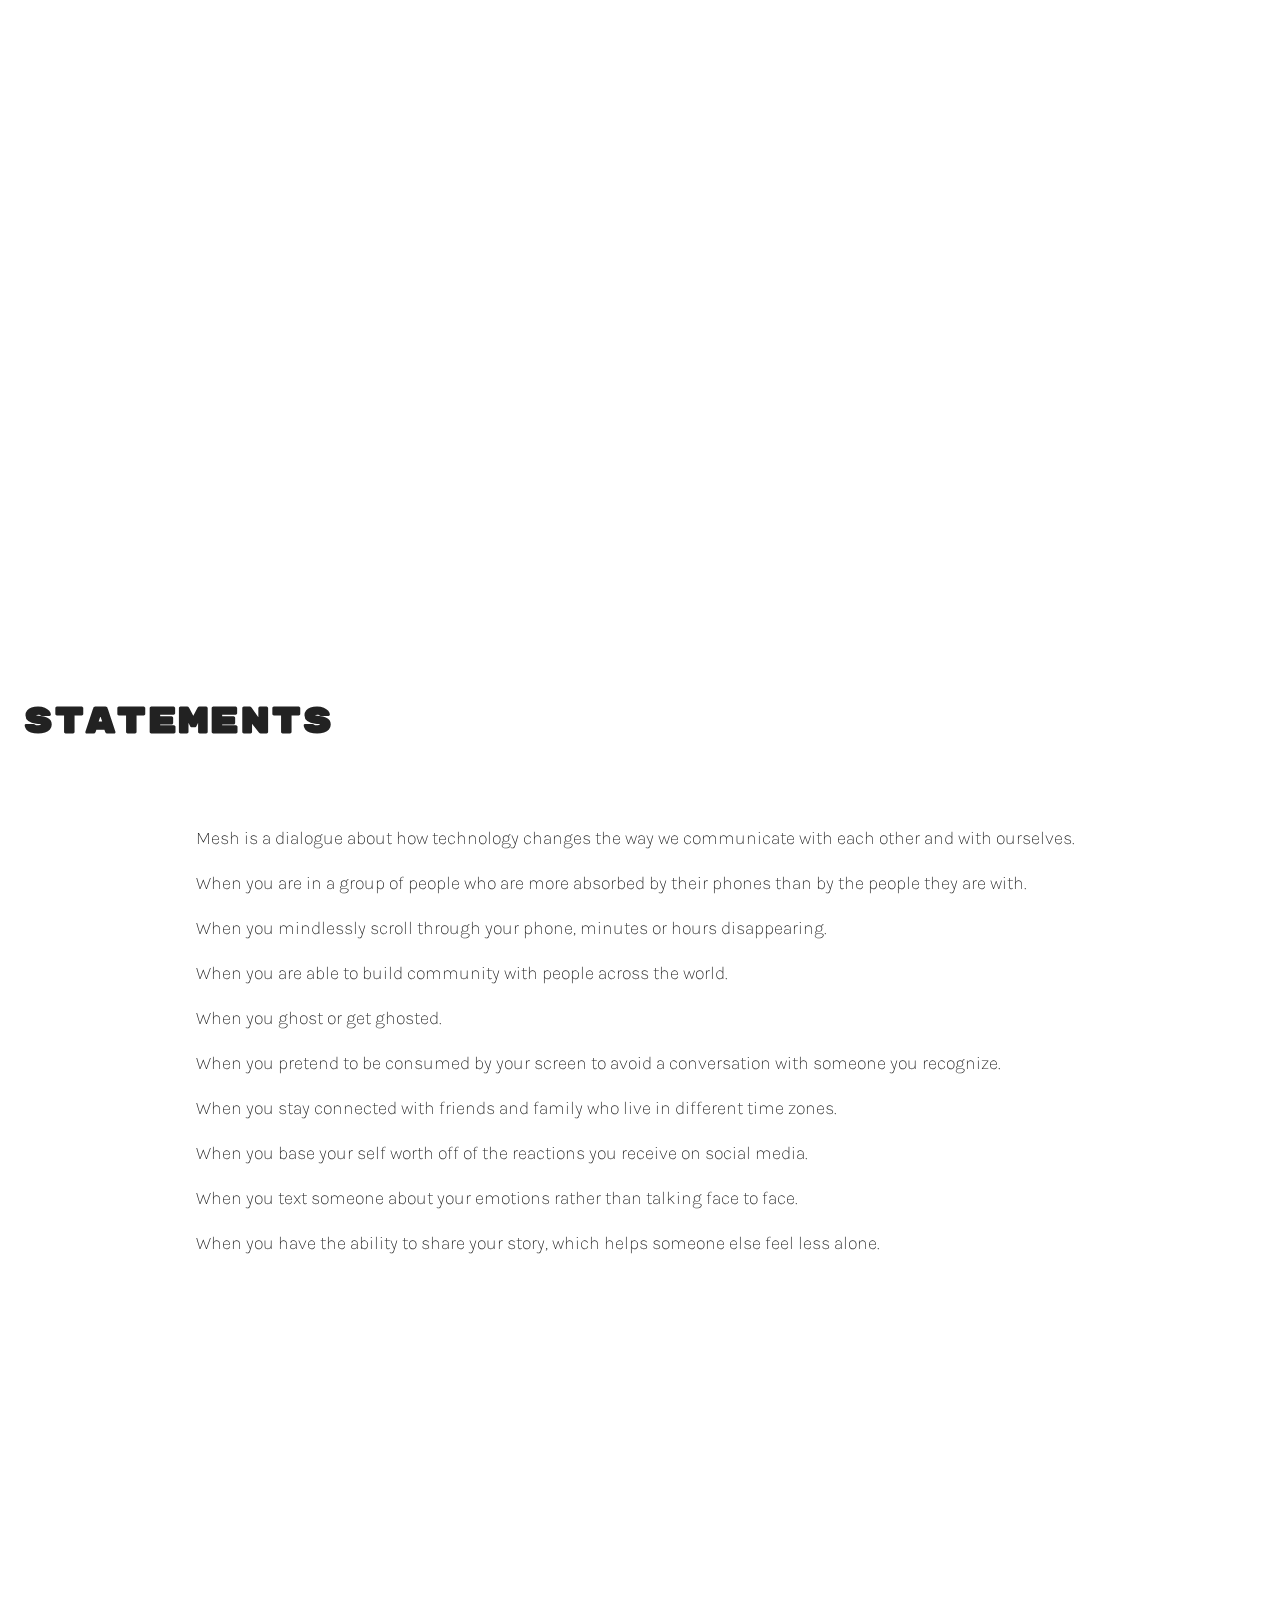
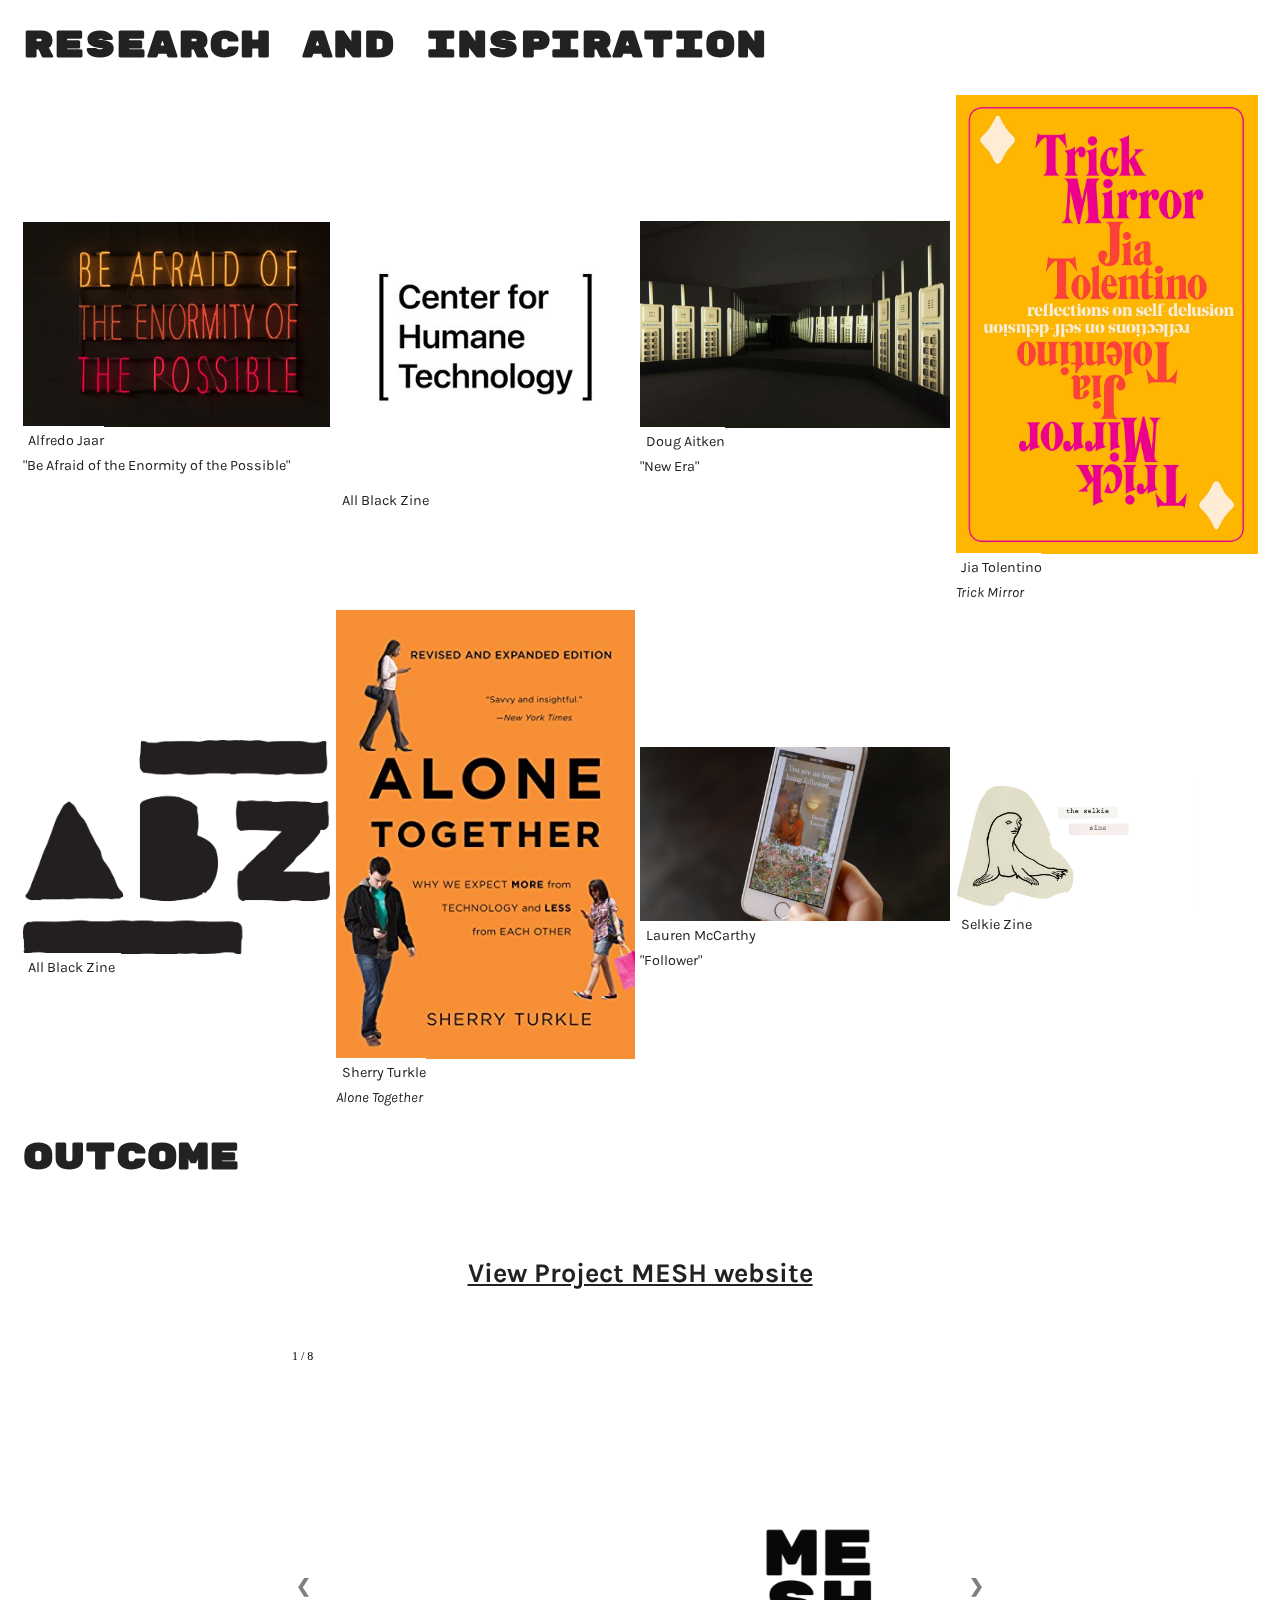
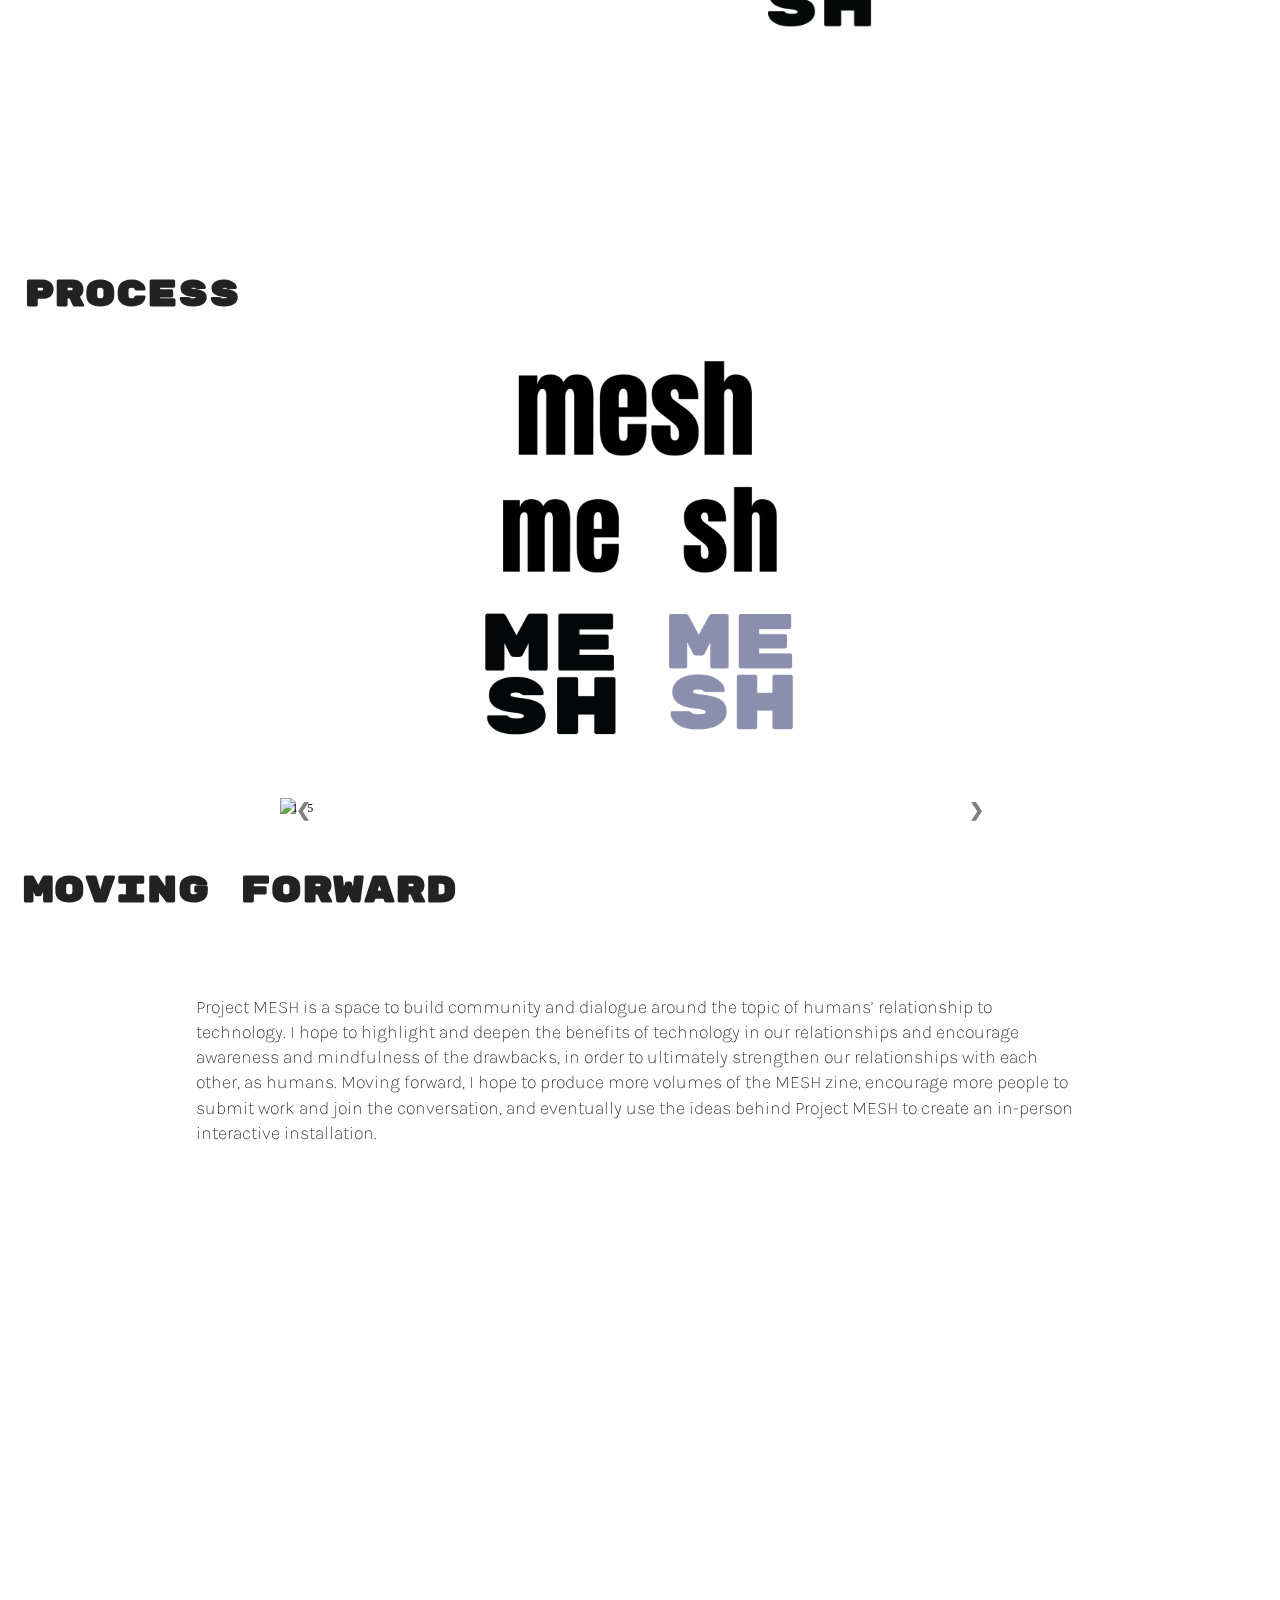
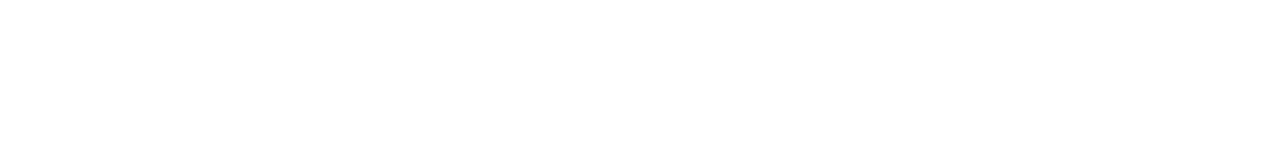
==== commit 99b03067: "added selkie zine" ====
--- a/index.html
+++ b/index.html
@@ -69,7 +69,7 @@
       <h2>WHY THINK ABOUT IT?</h2>
     </div>
 
-   
+
 
   </section>
 
@@ -144,7 +144,7 @@
     <div class="research">
       <h1>RESEARCH AND INSPIRATION</h1>
     </div>
-  
+
     <div class="inspogrid">
         <div class="inspocontainer">
           <img src="images/alfredojaar.jpg">
@@ -182,11 +182,11 @@
           </div>
 
         <div class="inspocontainer">
-          <img src="images/posttextfuture.jpg">
-          <span class="text">NYT Article<br>"Welcome to the Post-Text Future"</span>
-        </div>
-    </div>
-  
+          <img src="images/selkie.jpg">
+          <span class="text">Selkie Zine</span>
+        </div>
+    </div>
+
     </section>
 
     <!--beginning of final page-->
@@ -195,9 +195,9 @@
       <div class="final">
         <h1>OUTCOME</h1>
       </div>
-      
+
       <a class="weblink" href="www.project-mesh.com" target="_blank"><h2>View Project MESH website</h2></a>
-  
+
       <div class="slideshow-container">
 
           <!-- Full-width images with number and caption text -->
@@ -206,49 +206,49 @@
             <div class="numbertext">1 / 8</div>
             <img src="zine_png/spread1.png" style="width:100%">
           </div>
-        
+
           <div class="mySlides fade">
             <div class="numbertext">2 / 8</div>
             <img src="zine_png/spread2.png" style="width:100%">
           </div>
-        
+
           <div class="mySlides fade">
             <div class="numbertext">3 / 8</div>
             <img src="zine_png/spread3.png" style="width:100%">
           </div>
-        
+
           <div class="mySlides fade">
             <div class="numbertext">4 / 8</div>
             <img src="zine_png/spread4.png" style="width:100%">
           </div>
-        
+
           <div class="mySlides fade">
             <div class="numbertext">5 / 8</div>
             <img src="zine_png/spread5.png" style="width:100%">
           </div>
-        
+
           <div class="mySlides fade">
             <div class="numbertext">6 / 8</div>
             <img src="zine_png/spread6.png" style="width:100%">
           </div>
-        
+
           <div class="mySlides fade">
             <div class="numbertext">7 / 8</div>
             <img src="zine_png/spread7.png" style="width:100%">
           </div>
-        
+
           <div class="mySlides fade">
             <div class="numbertext">8 / 8</div>
             <img src="zine_png/spread8.png" style="width:100%">
           </div>
-        
+
           <!-- Next and previous buttons -->
           <a class="prev" onclick="plusSlides(-1,0)">&#10094;</a>
           <a class="next" onclick="plusSlides(1,0)">&#10095;</a>
         </div>
         <br>
-  
-  
+
+
     </section>
 
 
@@ -258,7 +258,7 @@
     <div class="process">
       <h1>PROCESS</h1>
     </div>
-   
+
     <img src="process_pngs/process logos.png" class="processlogos">
     <br>
 
@@ -269,36 +269,36 @@
           <div class="numbertext">1 / 5</div>
           <img src="process_pngs/summer_versions/mockup cover.png" style="width:100%">
         </div>
-      
+
         <div class="mySlides2 fade">
           <div class="numbertext">2 / 5</div>
           <img src="process_pngs/summer_versions/mockup spread 1 2.png" style="width:100%">
         </div>
-      
+
         <div class="mySlides2 fade">
           <div class="numbertext">3 / 5</div>
           <img src="process_pngs/summer_versions/mockup spread 10 11.png" style="width:100%">
         </div>
-      
+
         <div class="mySlides2 fade">
           <div class="numbertext">4 / 5</div>
           <img src="process_pngs/summer_versions/mockup spread 5 6.png" style="width:100%">
         </div>
-      
+
         <div class="mySlides2 fade">
           <div class="numbertext">5 / 5</div>
           <img src="process_pngs/summer_versions/mockup spread 6 7.png" style="width:100%">
         </div>
-      
+
         <!-- Next and previous buttons -->
         <a class="prev" onclick="plusSlides(-1,1)">&#10094;</a>
         <a class="next" onclick="plusSlides(1,1)">&#10095;</a>
       </div>
       <br>
-   
+
 <!--
     <div class="processgrid">
-          
+
           <img src="process_pngs/summer_versions/mockup cover.png">
           <img src="process_pngs/summer_versions/mockup spread 1 2.png">
           <img src="process_pngs/summer_versions/mockup spread 5 6.png">
@@ -310,7 +310,7 @@
 
   </section>
 
-  
+
 
   <!--beginning of moving forward page-->
 
@@ -321,11 +321,11 @@
 
     <div class="content">
       <p>
-          Project MESH is a space to build community and dialogue around the topic of humans’ relationship 
-          to technology. I hope to highlight and deepen the benefits of technology in our relationships 
-          and encourage awareness and mindfulness of the drawbacks, in order to ultimately strengthen our 
-          relationships with each other, as humans. Moving forward, I hope to produce more volumes of 
-          the MESH zine, encourage more people to submit work and join the conversation, and eventually 
+          Project MESH is a space to build community and dialogue around the topic of humans’ relationship
+          to technology. I hope to highlight and deepen the benefits of technology in our relationships
+          and encourage awareness and mindfulness of the drawbacks, in order to ultimately strengthen our
+          relationships with each other, as humans. Moving forward, I hope to produce more volumes of
+          the MESH zine, encourage more people to submit work and join the conversation, and eventually
           use the ideas behind Project MESH to create an in-person interactive installation.
       </p>
     </div>
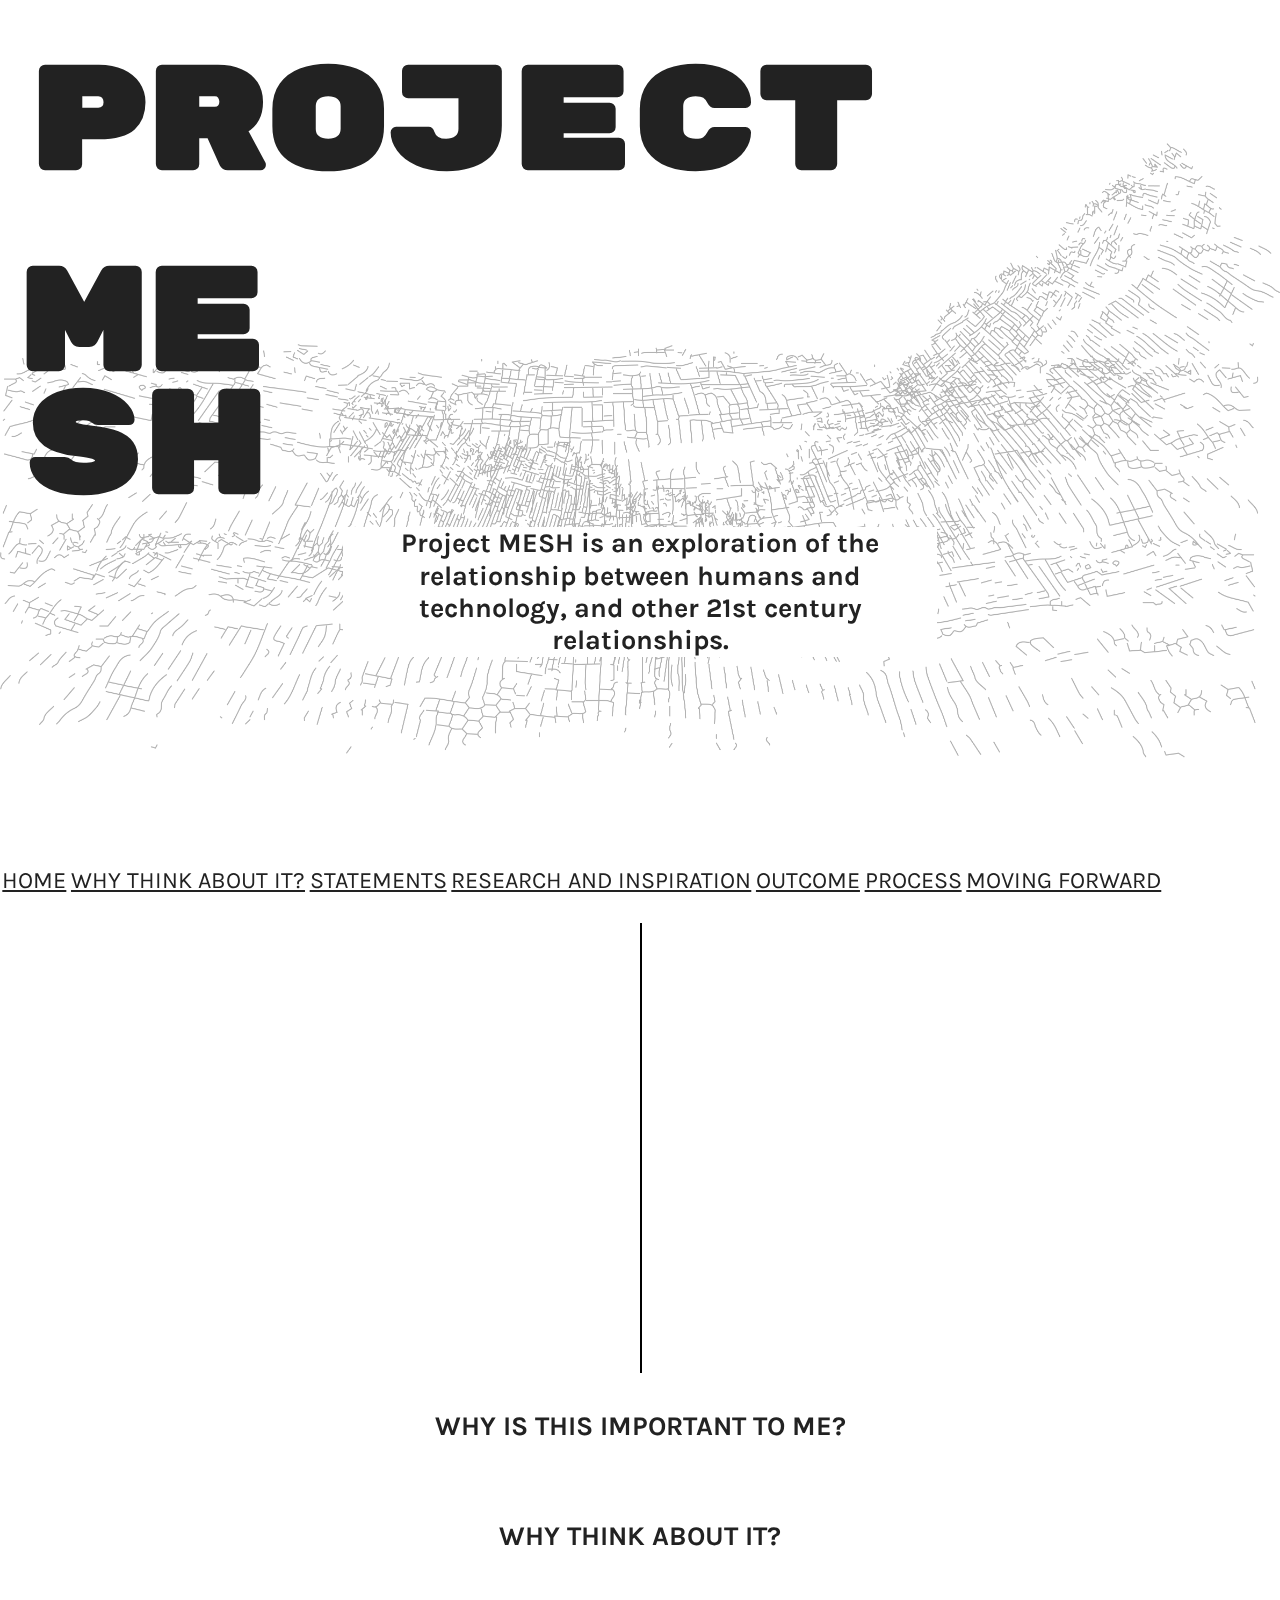
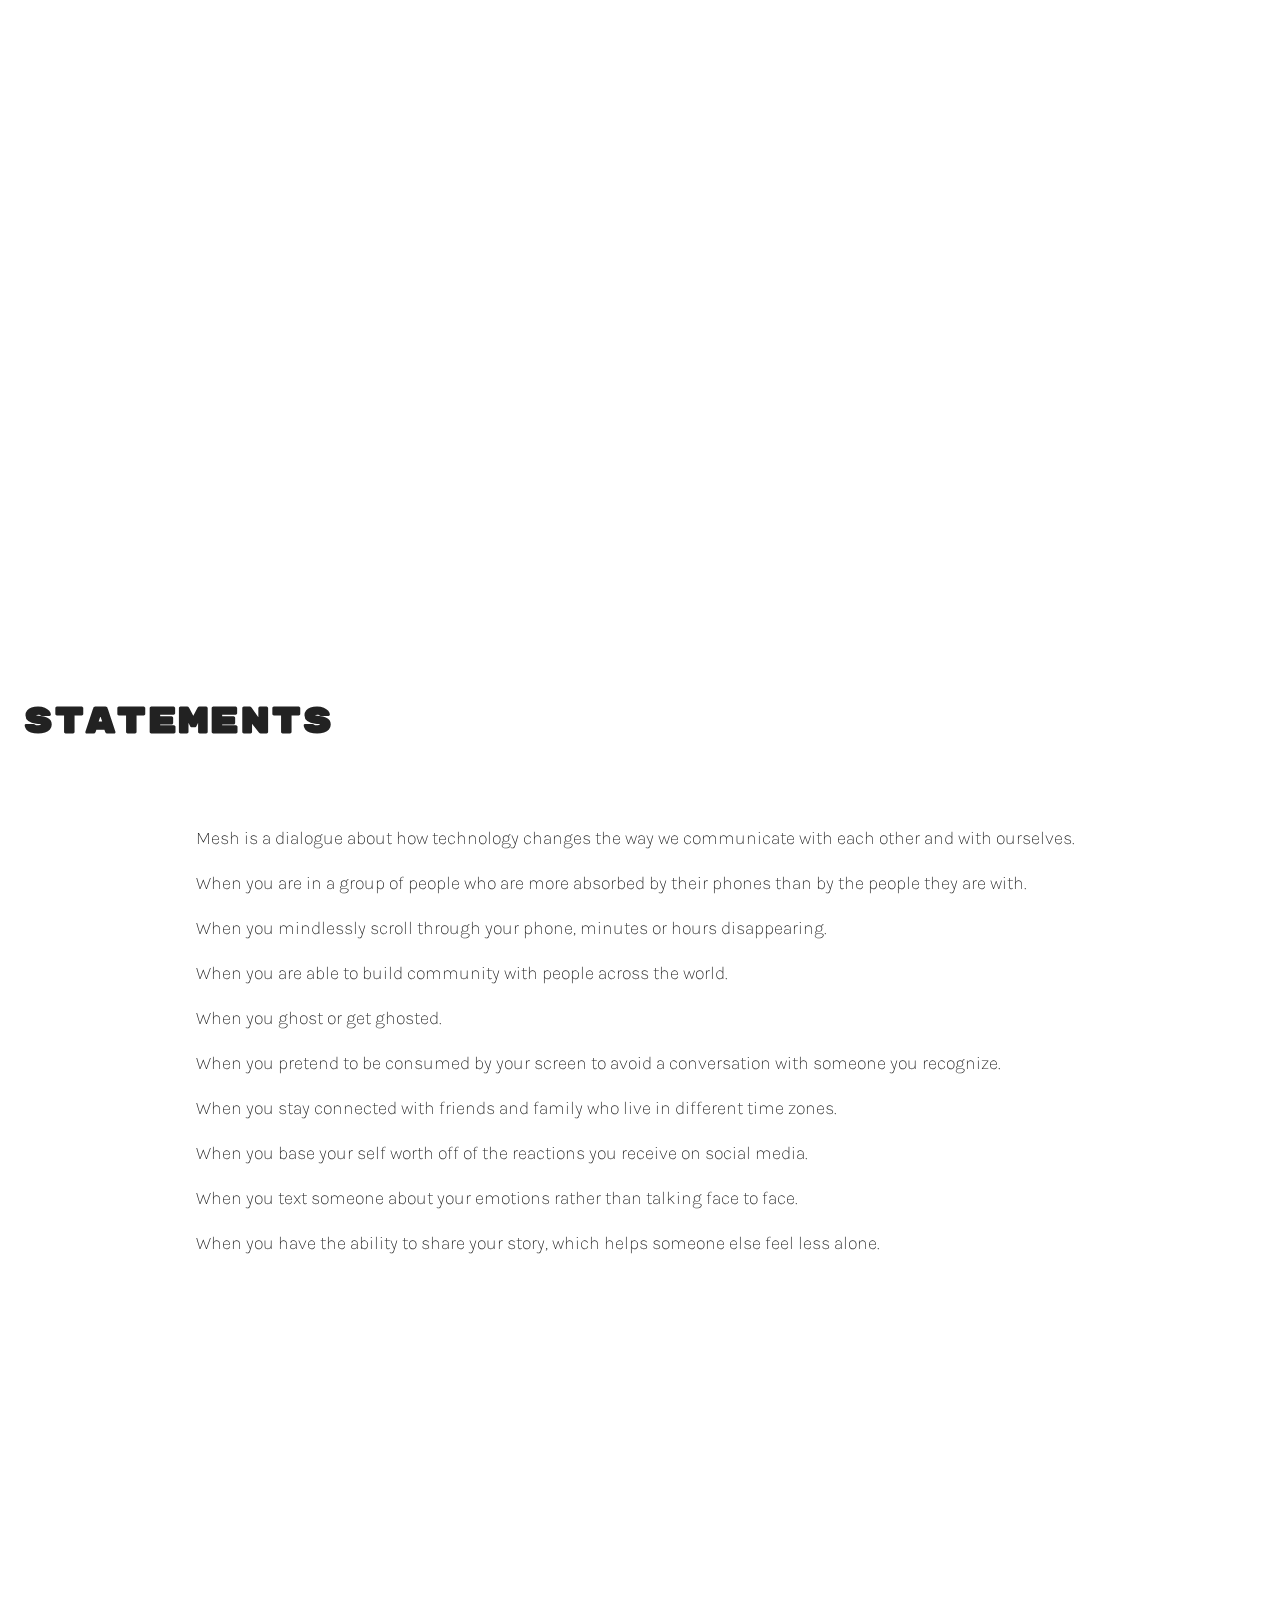
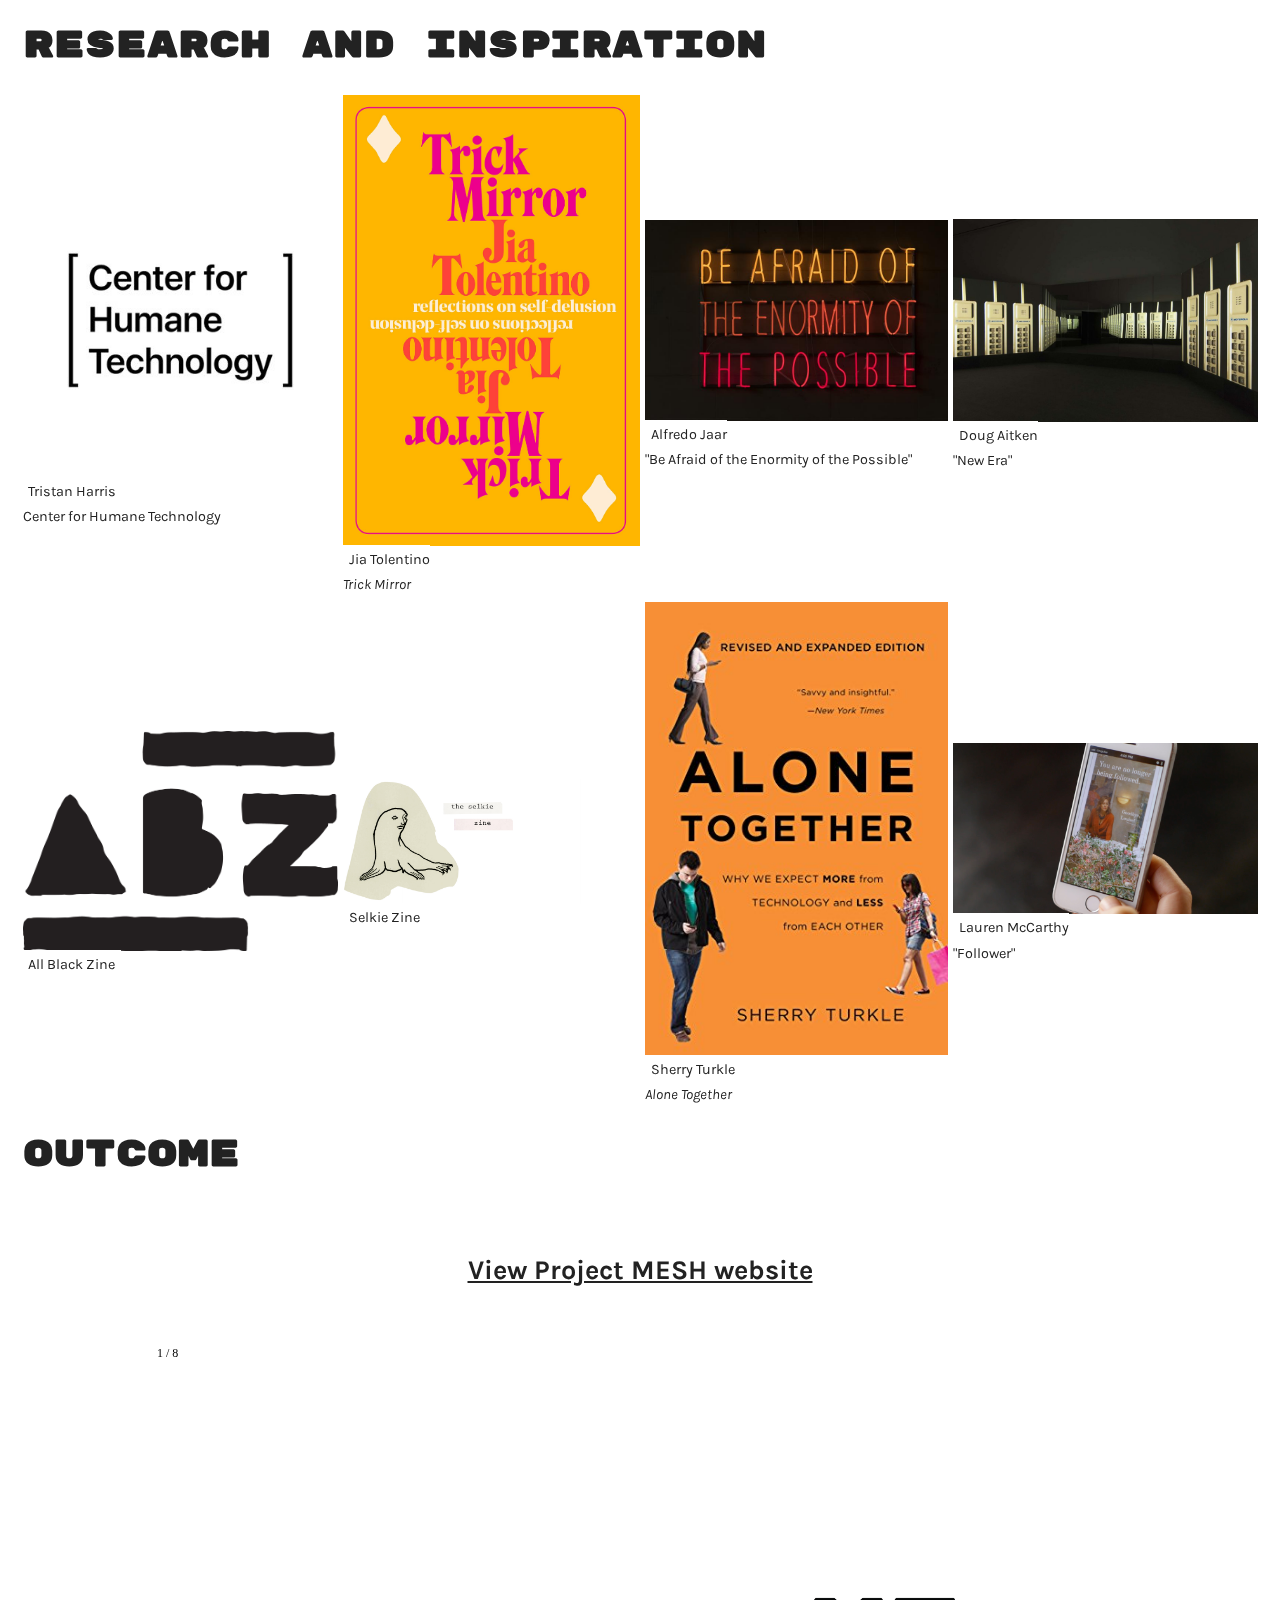
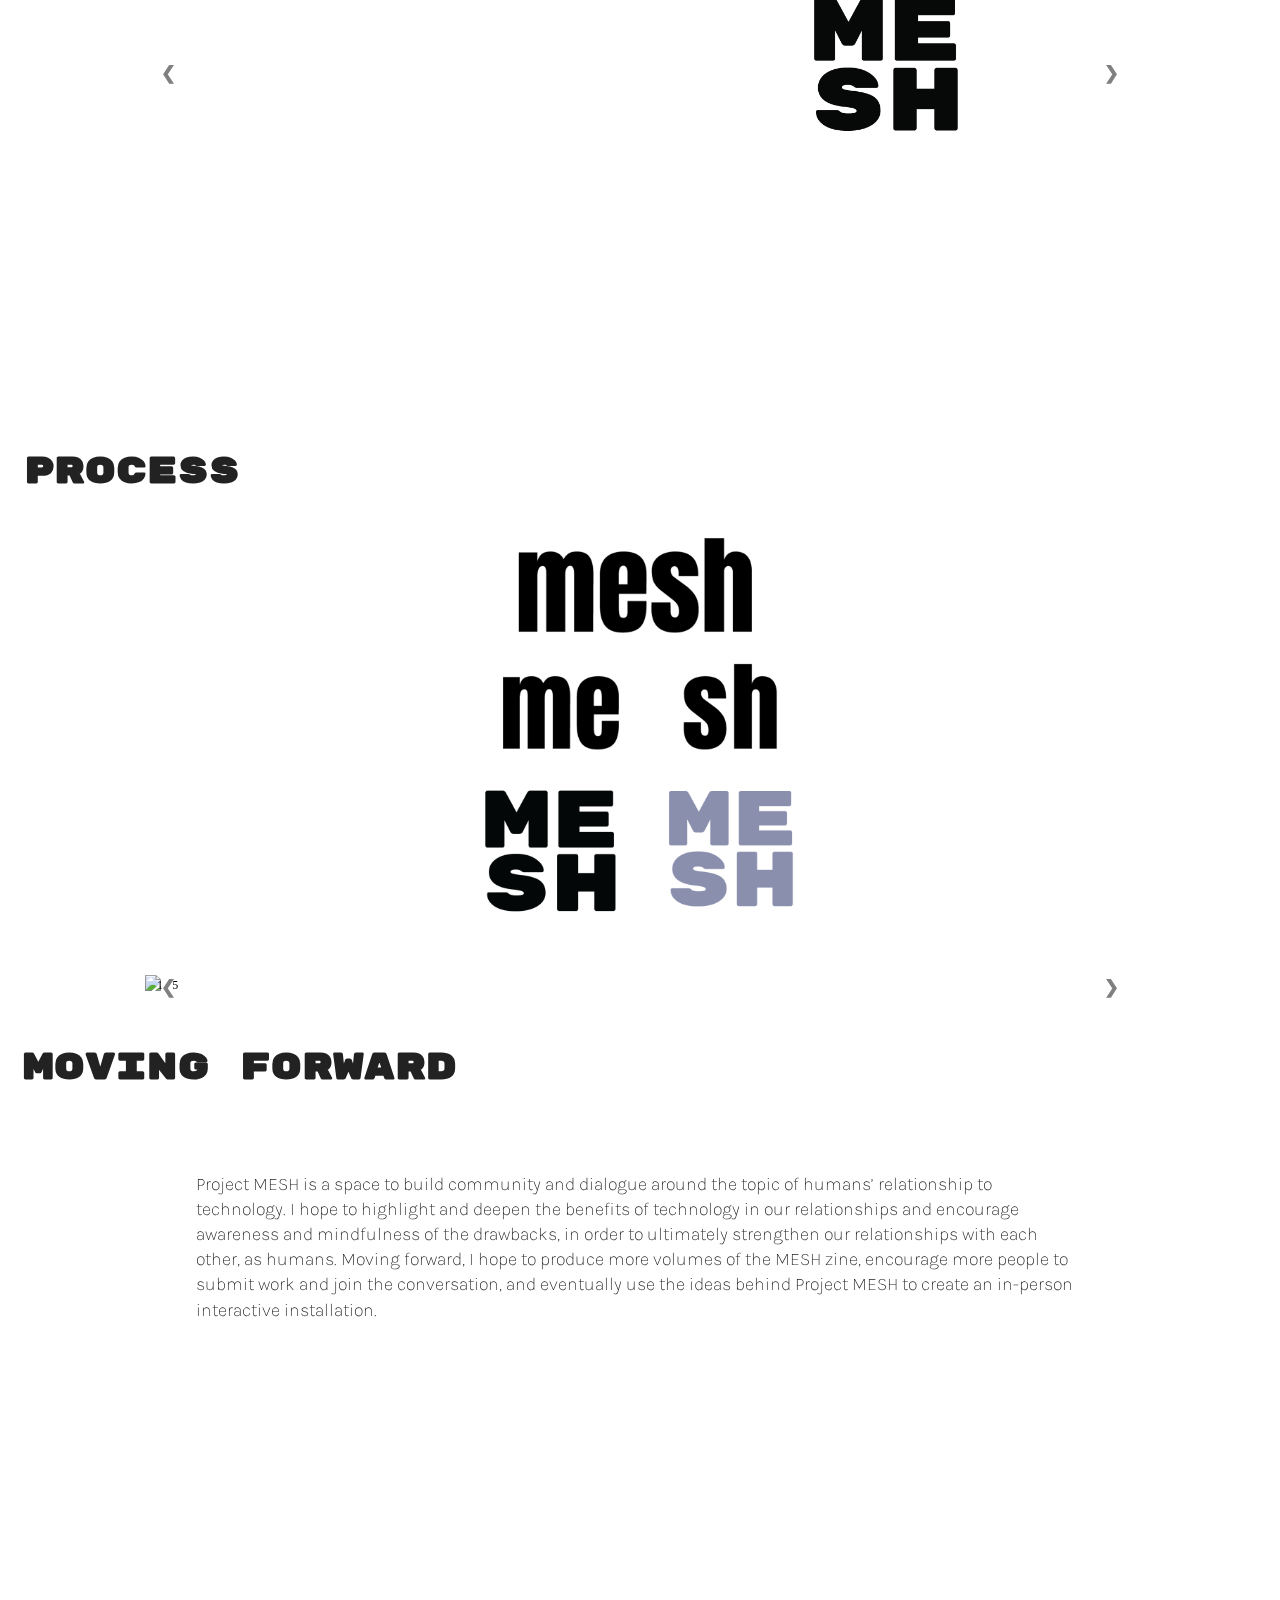
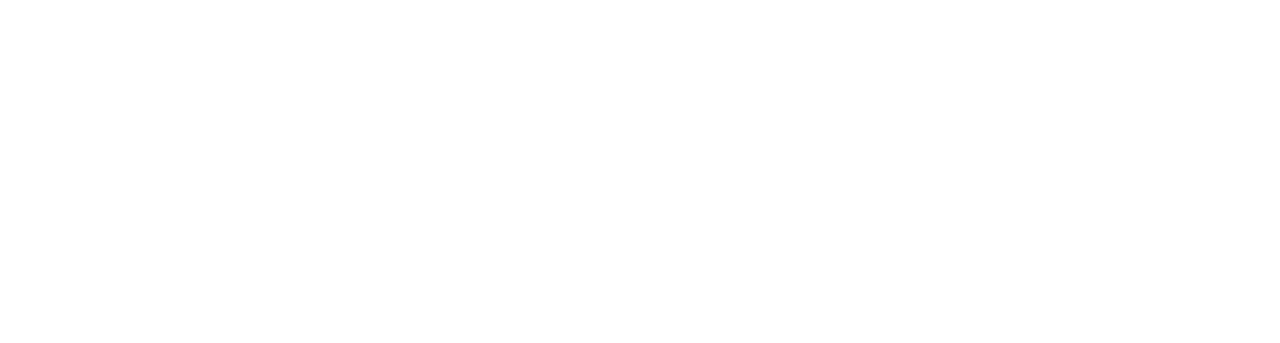
==== commit b94cab94: "updates" ====
--- a/index.html
+++ b/index.html
@@ -65,7 +65,7 @@
 <section id="P2" class="wrapper">
 
     <div class="think">
-      <h2>WHAT DOES THIS MEAN?</h2><br>
+      <h2>WHY IS THIS IMPORTANT TO ME?</h2><br>
       <h2>WHY THINK ABOUT IT?</h2>
     </div>
 
@@ -146,32 +146,38 @@
     </div>
 
     <div class="inspogrid">
+
+        <div class="inspocontainer">
+          <img src="images/humanetech.jpg">
+          <span class="text">Tristan Harris <br> Center for Humane Technology</span>
+        </div>
+
+        <div class="inspocontainer">
+          <img src="images/trickmirror.jpg">
+          <span class="text">Jia Tolentino<br><i>Trick Mirror</i></span>
+        </div>
+
         <div class="inspocontainer">
           <img src="images/alfredojaar.jpg">
           <span class="text">Alfredo Jaar<br>"Be Afraid of the Enormity of the Possible"</span>
         </div>
 
         <div class="inspocontainer">
-          <img src="images/humanetech.jpg">
-          <span class="text">All Black Zine</span>
-        </div>
-
-        <div class="inspocontainer">
           <img src="images/newera.jpg">
           <span class="text">Doug Aitken<br>"New Era"</span>
         </div>
 
         <div class="inspocontainer">
-            <img src="images/trickmirror.jpg">
-            <span class="text">Jia Tolentino<br><i>Trick Mirror</i></span>
-        </div>
-
-        <div class="inspocontainer">
           <img src="images/abz.png">
           <span class="text">All Black Zine</span>
         </div>
 
         <div class="inspocontainer">
+          <img src="images/selkie.jpg">
+          <span class="text">Selkie Zine</span>
+        </div>
+
+        <div class="inspocontainer">
           <img src="images/alonetogether.jpg">
           <span class="text">Sherry Turkle<br><i>Alone Together</i></span>
         </div>
@@ -180,11 +186,6 @@
             <img src="images/follower.jpg">
             <span class="text">Lauren McCarthy<br>"Follower"</span>
           </div>
-
-        <div class="inspocontainer">
-          <img src="images/selkie.jpg">
-          <span class="text">Selkie Zine</span>
-        </div>
     </div>
 
     </section>
--- a/main.css
+++ b/main.css
@@ -98,8 +98,8 @@
    Author's custom styles
    ========================================================================== */
 /* global */
-html { 
-  background: no-repeat center center fixed; 
+html {
+  background: no-repeat center center fixed;
   -webkit-background-size: cover;
   -moz-background-size: cover;
   -o-background-size: cover;
@@ -212,7 +212,7 @@
 .logo-bott1 {
   margin: 0em;
   padding: 0em;
-  
+
 }
 
 .logo-bott2 {
@@ -285,13 +285,13 @@
 .think {
   text-align: center;
   margin: auto;
-  
+
 }
 
 .think h2 {
   display: inline-block;
   padding: .5em;
-  
+
 }
 
 /*inspiration page*/
@@ -332,7 +332,7 @@
 
 .bibliography a {
   text-decoration: underline;
-  
+
 }
 
 /* Process page */
@@ -348,7 +348,7 @@
   grid-template-columns: repeat(2, auto);
   align-items: center;
   justify-items: center;
-  
+
 }
 
 .processgrid img {
@@ -378,16 +378,16 @@
 
   /* Slideshow container */
   .slideshow-container {
-    max-width: 40em;
+    max-width: 55em;
     position: relative;
     margin: auto;
   }
-  
+
   /* Hide the images by default */
   .mySlides, .mySlides2 {
     display: none;
   }
-  
+
   /* Next & previous buttons */
   .prev, .next {
     cursor: pointer;
@@ -404,17 +404,17 @@
     user-select: none;
     z-index: 20px;
   }
-  
+
   .next {
     right: 0;
     border-radius: 3px 0 0 3px;
   }
-  
+
   /* On hover, add a black background color with a little bit see-through */
   .prev:hover, .next:hover {
     background-color: rgba(0,0,0,0.8);
   }
-  
+
   /* Number text (1/3 etc) */
   .numbertext {
     color: #000000;
@@ -423,8 +423,8 @@
     position: absolute;
     top: 0;
   }
-  
-  
+
+
   /* The dots/bullets/indicators */
   .dot {
     cursor: pointer;
@@ -436,11 +436,11 @@
     display: inline-block;
     transition: background-color 0.6s ease;
   }
-  
+
   .active, .dot:hover {
     background-color: #717171;
   }
-  
+
   /* Fading animation */
   .fade {
     -webkit-animation-name: fade;
@@ -448,12 +448,12 @@
     animation-name: fade;
     animation-duration: 1.5s;
   }
-  
+
   @-webkit-keyframes fade {
     from {opacity: .4}
     to {opacity: 1}
   }
-  
+
   @keyframes fade {
     from {opacity: .4}
     to {opacity: 1}
@@ -569,7 +569,7 @@
   nav ul {
     flex-wrap: wrap;
   }
-  
+
   nav ul > li {
     flex-basis: 50%;
   }
@@ -606,7 +606,7 @@
   nav ul > li {
     flex-basis: 100%;
   }
-  
+
   .movingforward {
     order: 1;
   }
@@ -701,4 +701,3 @@
     page-break-after: avoid;
   }
 }
-
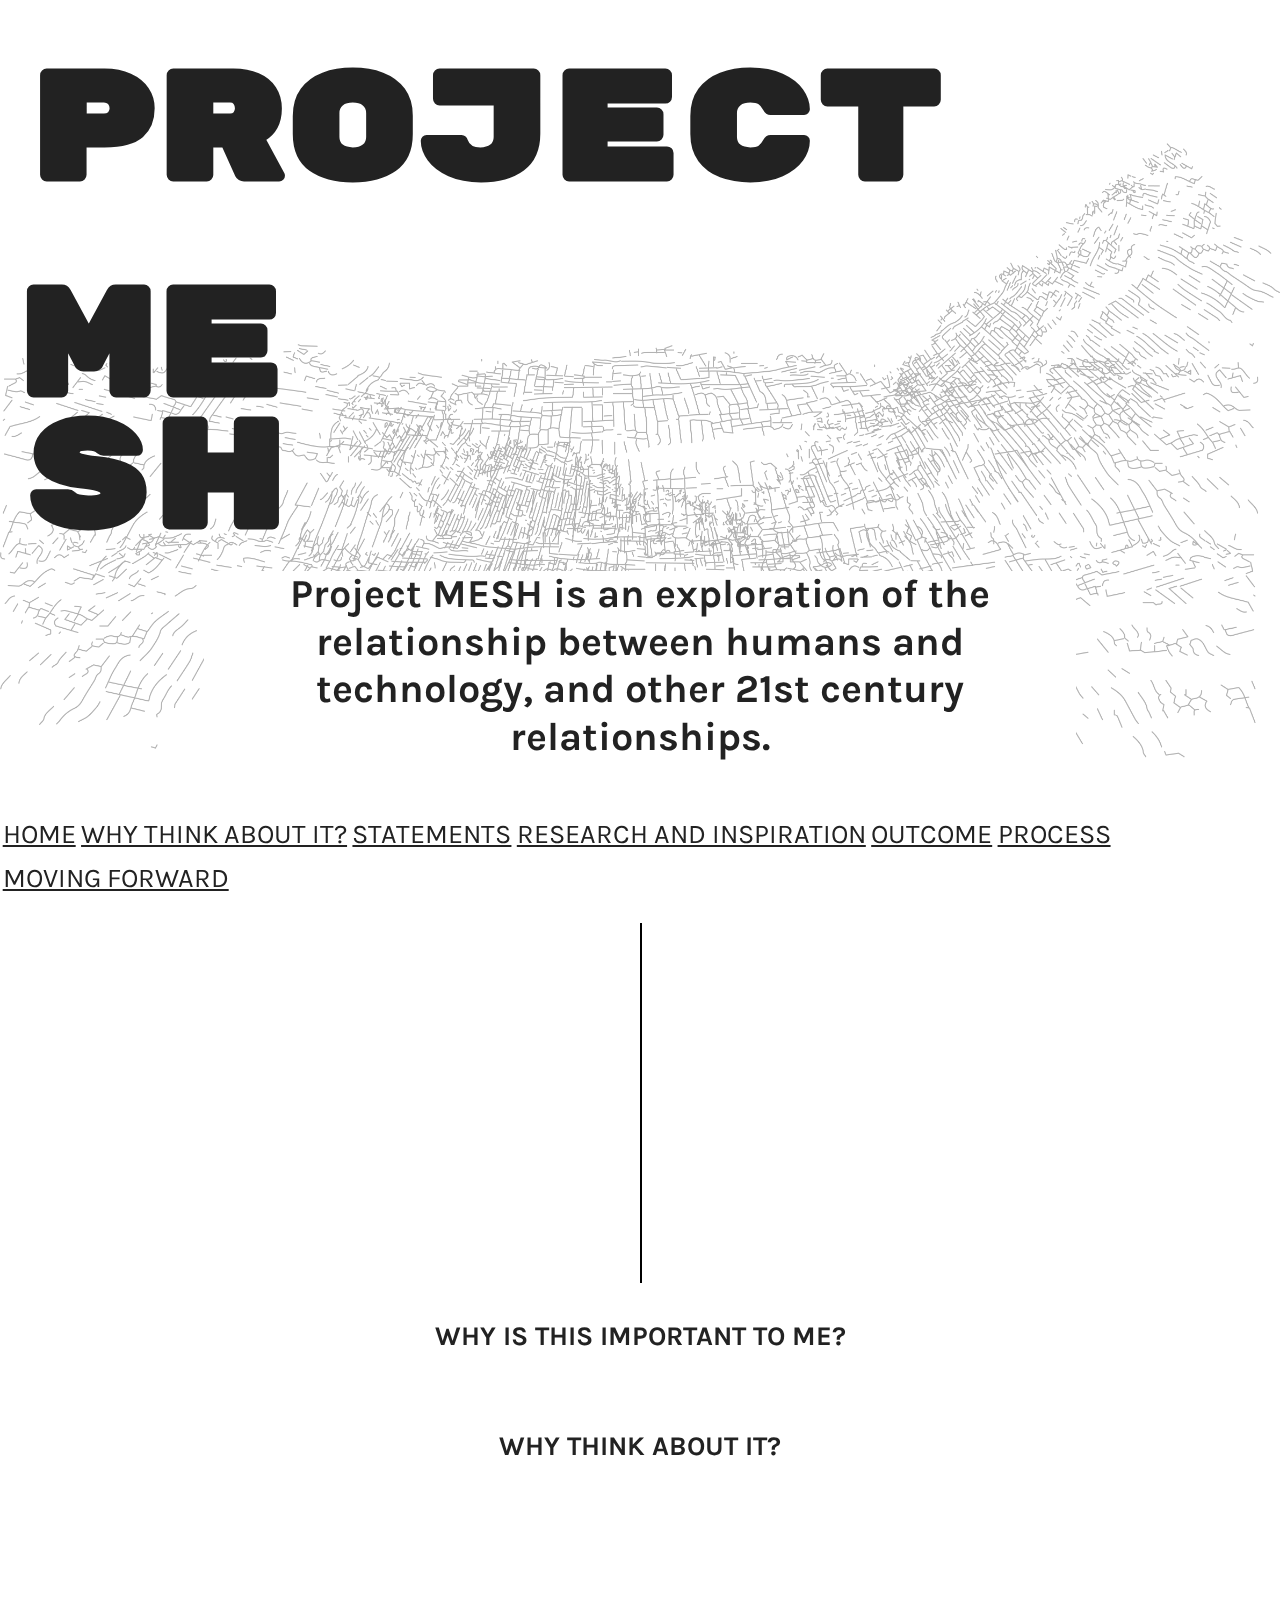
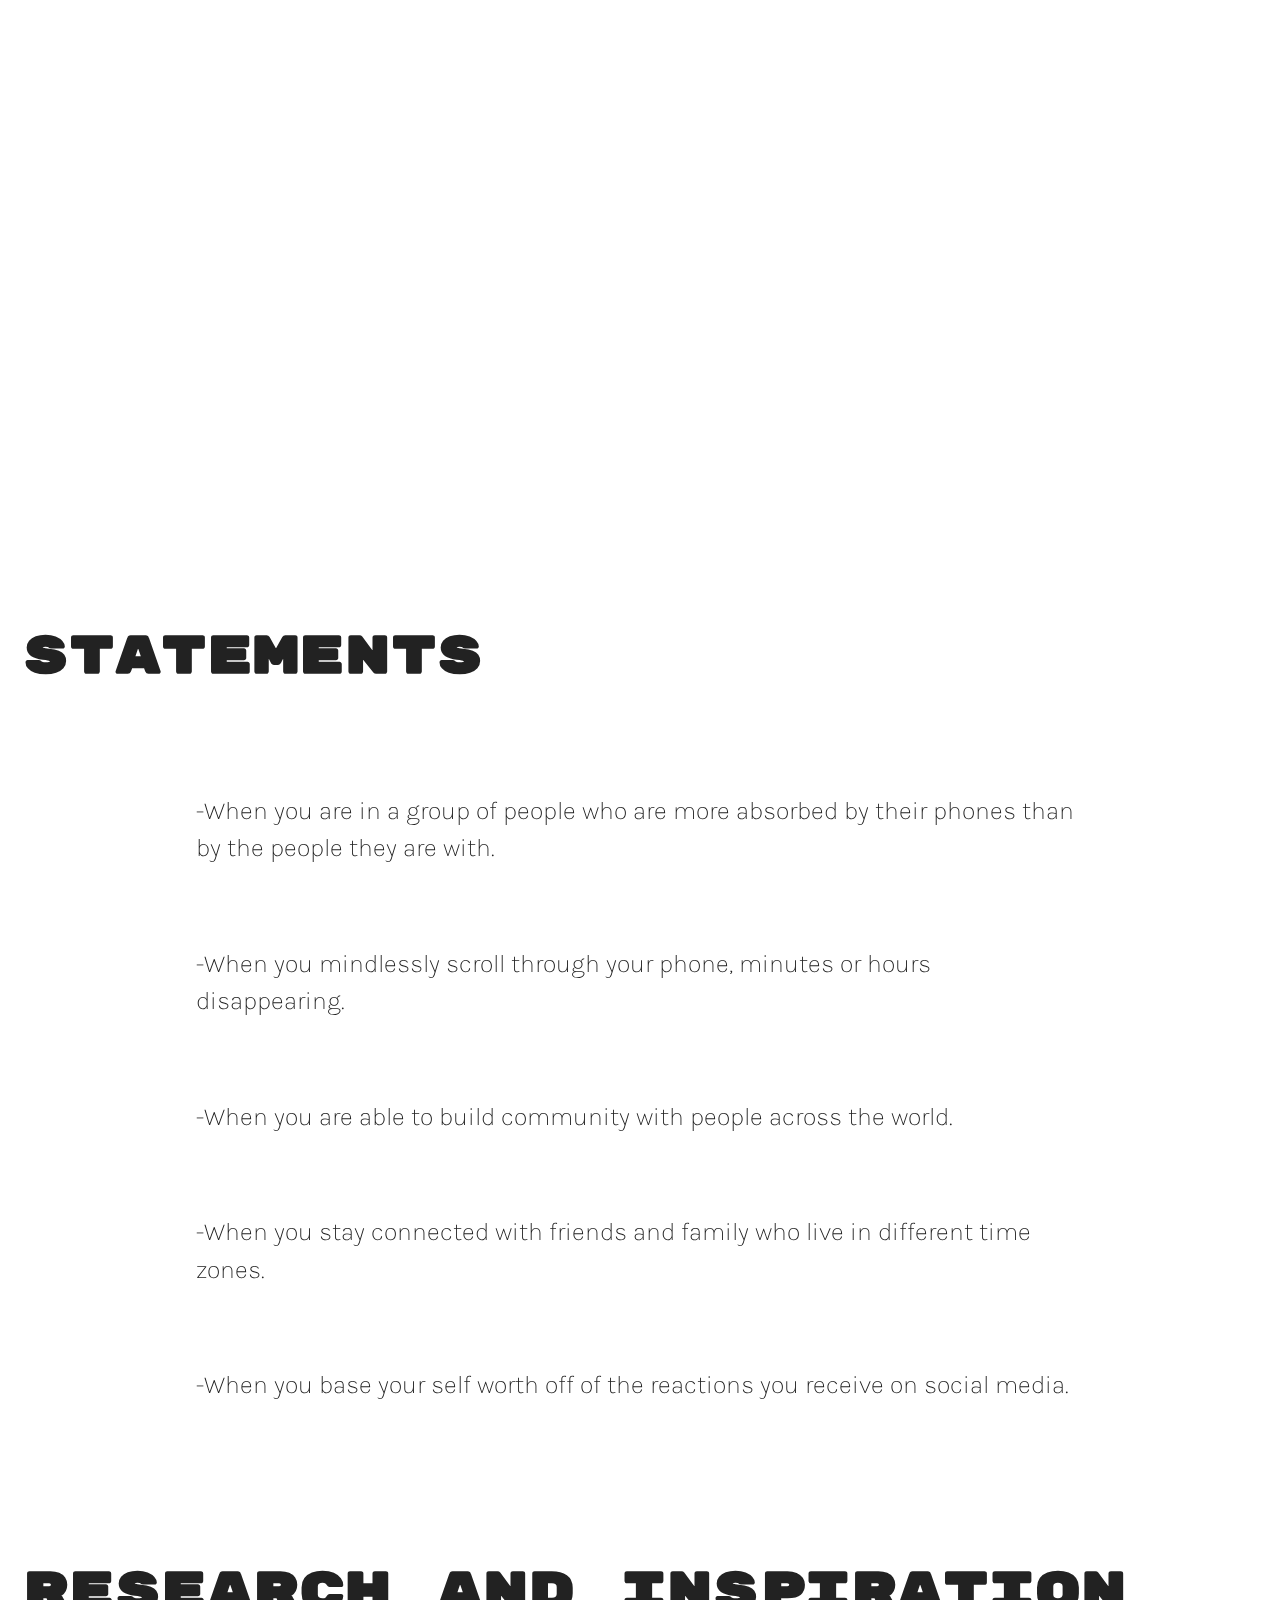
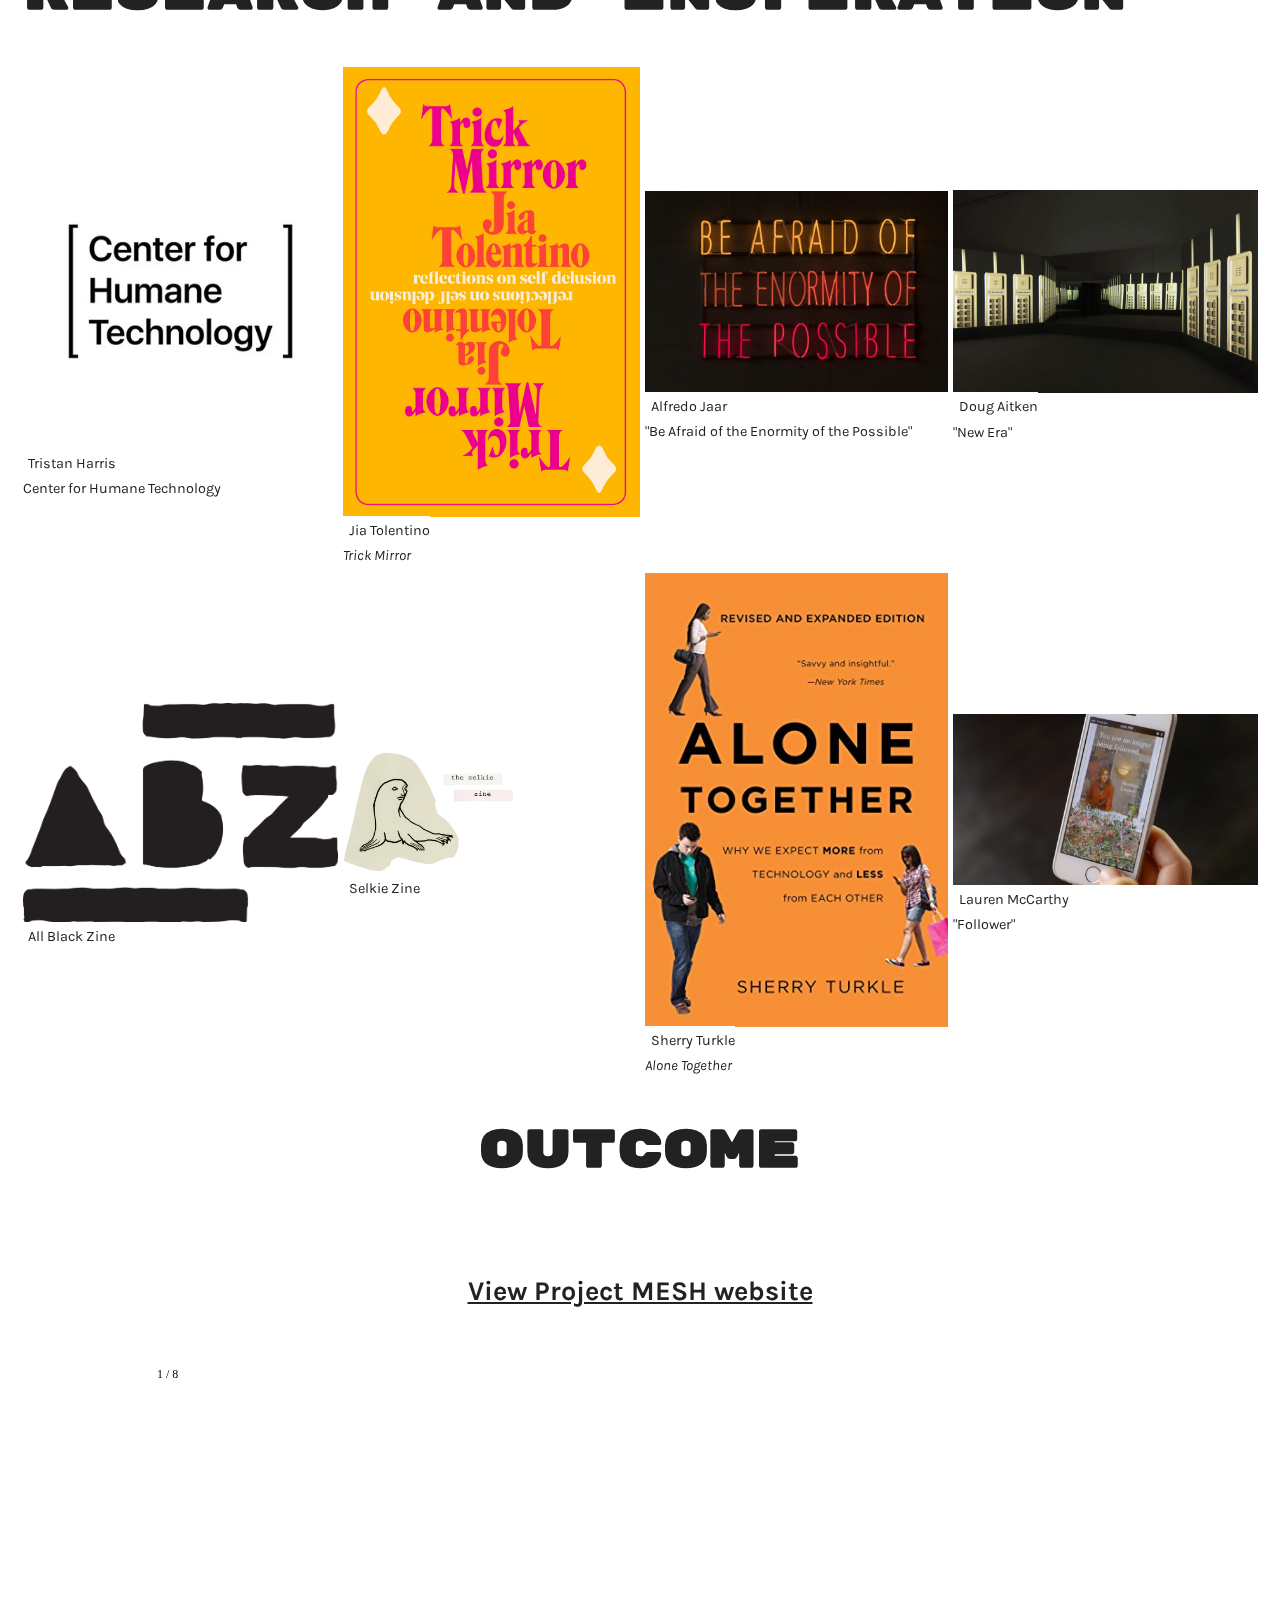
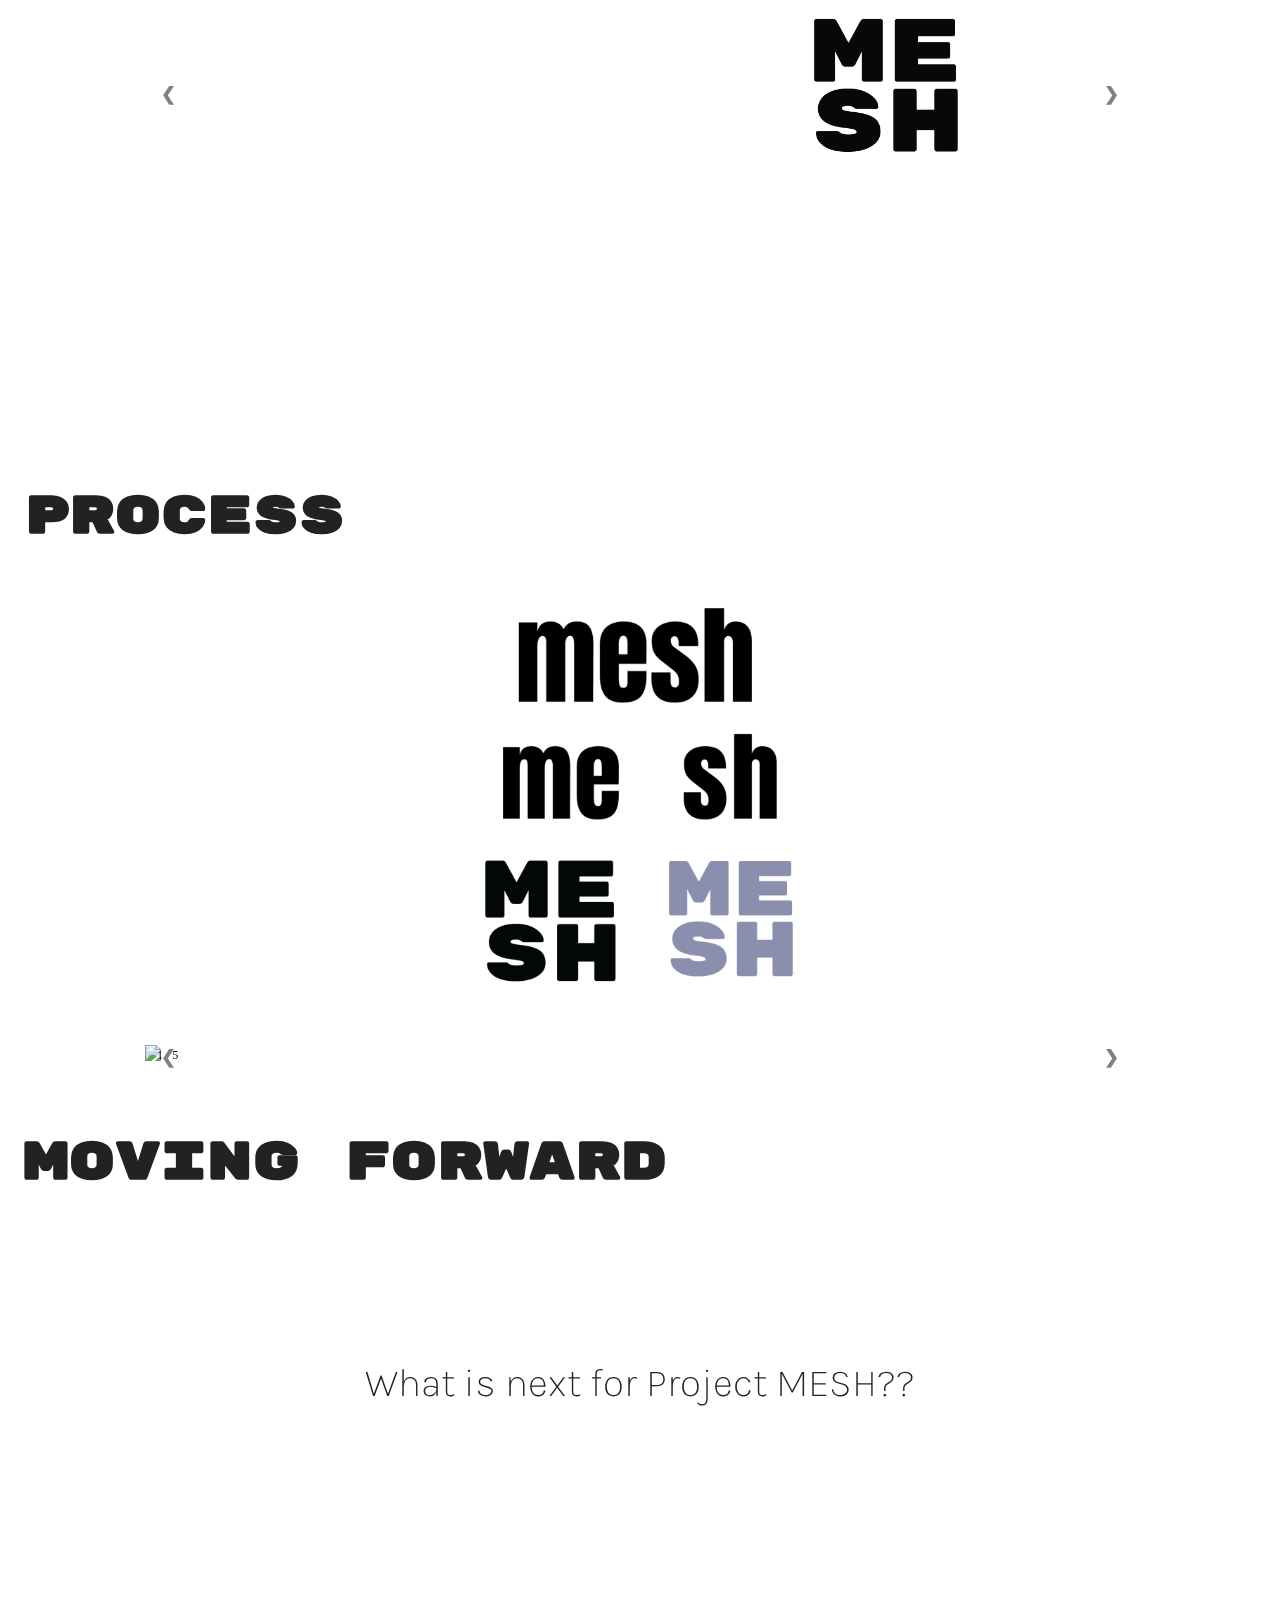
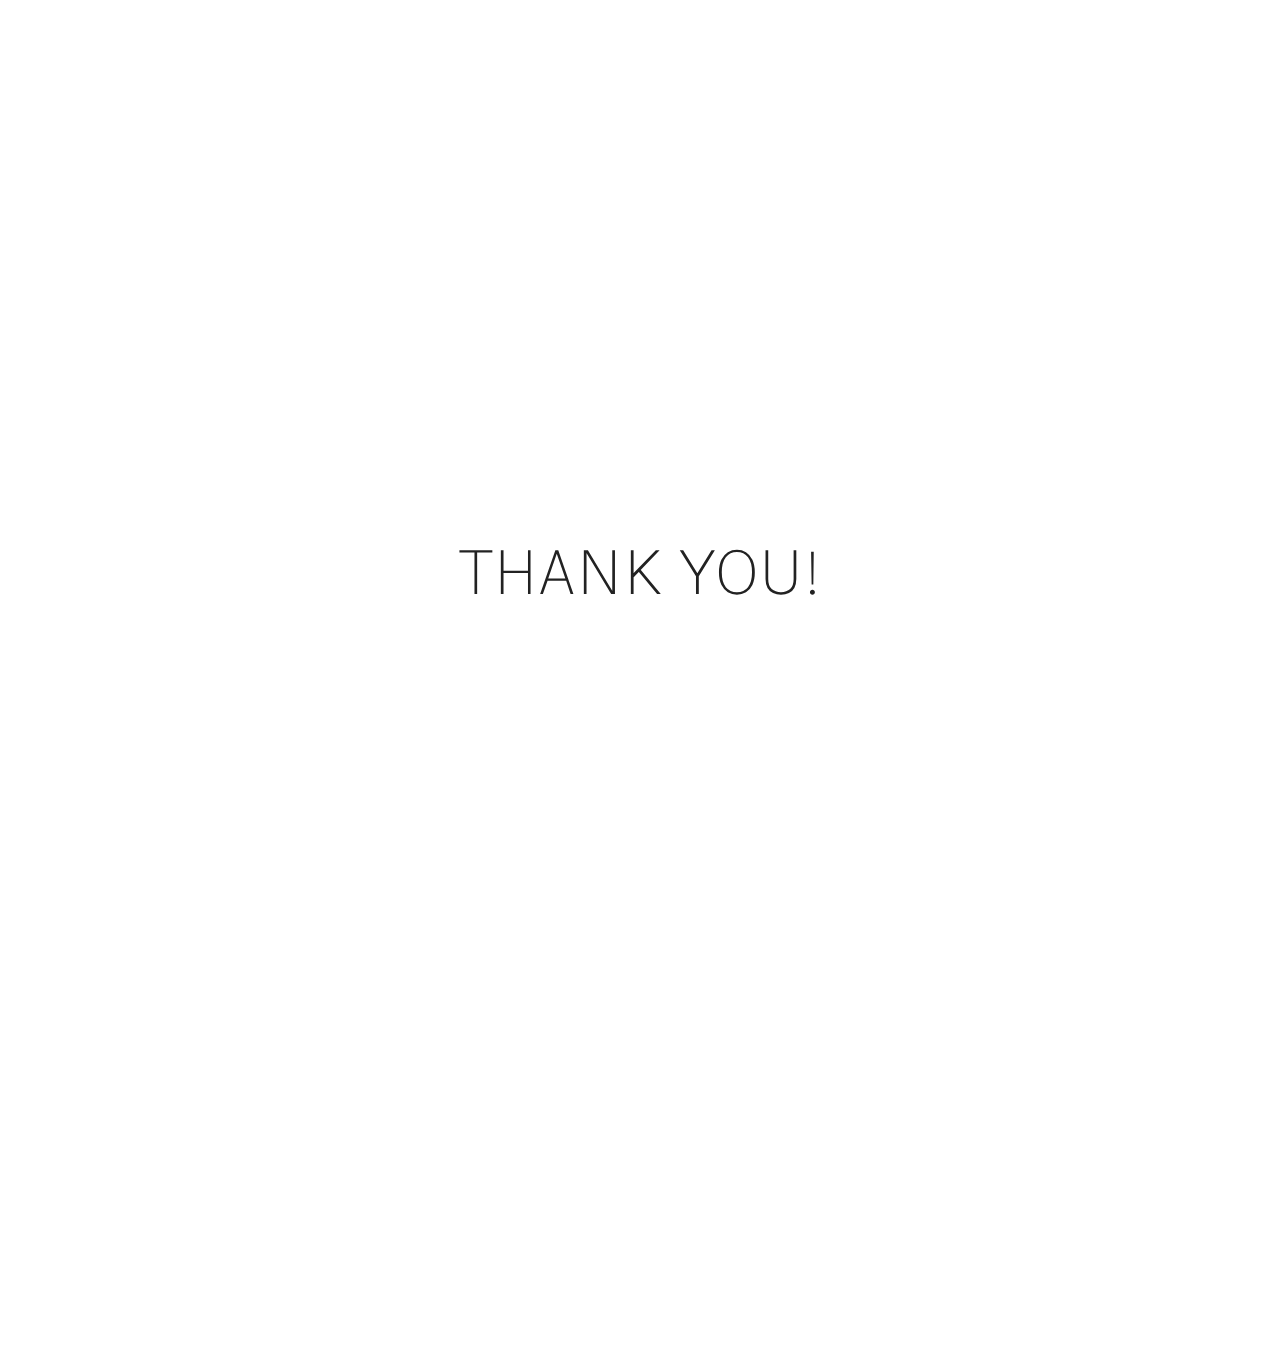
==== commit a56cf473: "final updates" ====
--- a/index.html
+++ b/index.html
@@ -74,7 +74,7 @@
   </section>
 
   <!--beginning of problem statment page-->
-  <section id="P3" class="wrapper">
+  <section id="P3" class="wrapper sections">
 
   <div class="problemstatement">
     <h1>STATEMENTS</h1>
@@ -84,52 +84,31 @@
       <ul>
         <li>
           <p>
-            Mesh is a dialogue about how technology changes the way we communicate with each other and with ourselves.
-          </p>
-        </li>
-        <li>
-          <p>
-            When you are in a group of people who are more absorbed by their phones than by the people they are with.
-          </p>
-        </li>
-        <li>
-          <p>
-              When you mindlessly scroll through your phone, minutes or hours disappearing.
-          </p>
-        </li>
-        <li>
-          <p>
-              When you are able to build community with people across the world.
-          </p>
-        </li>
-        <li>
-          <p>
-              When you ghost or get ghosted.
-          </p>
-        </li>
-        <li>
-          <p>
-            When you pretend to be consumed by your screen to avoid a conversation with someone you recognize.
-          </p>
-        </li>
-        <li>
-          <p>
-              When you stay connected with friends and family who live in different time zones.
-          </p>
-        </li>
-        <li>
-          <p>
-              When you base your self worth off of the reactions you receive on social media.
-          </p>
-        </li>
-        <li>
-          <p>
-              When you text someone about your emotions rather than talking face to face.
-          </p>
-        </li>
-        <li>
-          <p>
-              When you have the ability to share your story, which helps someone else feel less alone.
+            -When you are in a group of people who are more absorbed by their phones than by the people they are with.
+          </p>
+        </li>
+        <br>
+        <li>
+          <p>
+            -When you mindlessly scroll through your phone, minutes or hours disappearing.
+          </p>
+        </li>
+        <br>
+        <li>
+          <p>
+            -When you are able to build community with people across the world.
+          </p>
+        </li>
+        <br>
+        <li>
+          <p>
+            -When you stay connected with friends and family who live in different time zones.
+          </p>
+        </li>
+        <br>
+        <li>
+          <p>
+            -When you base your self worth off of the reactions you receive on social media.
           </p>
         </li>
       </ul>
@@ -140,7 +119,7 @@
 
   <!--beginning of research page-->
 
-  <section id="P4" class="wrapper">
+  <section id="P4" class="wrapper sections">
     <div class="research">
       <h1>RESEARCH AND INSPIRATION</h1>
     </div>
@@ -192,7 +171,7 @@
 
     <!--beginning of final page-->
 
-  <section id="P5" class="wrapper">
+  <section id="P5" class="wrapper sections">
       <div class="final">
         <h1>OUTCOME</h1>
       </div>
@@ -255,7 +234,7 @@
 
   <!--beginning of process page-->
 
-  <section id="P6" class="wrapper">
+  <section id="P6" class="wrapper sections">
     <div class="process">
       <h1>PROCESS</h1>
     </div>
@@ -297,40 +276,31 @@
       </div>
       <br>
 
-<!--
-    <div class="processgrid">
-
-          <img src="process_pngs/summer_versions/mockup cover.png">
-          <img src="process_pngs/summer_versions/mockup spread 1 2.png">
-          <img src="process_pngs/summer_versions/mockup spread 5 6.png">
-          <img src="process_pngs/summer_versions/mockup spread 6 7.png">
-          <img src="process_pngs/summer_versions/mockup spread 10 11.png">
-    </div>
-    -->
-
-
   </section>
 
 
 
   <!--beginning of moving forward page-->
 
-  <section id="P7" class="wrapper">
+  <section id="P7" class="wrapper sections">
     <div class="movingforward">
       <h1>MOVING FORWARD</h1>
     </div>
 
-    <div class="content">
+    <div class="content final">
       <p>
-          Project MESH is a space to build community and dialogue around the topic of humans’ relationship
-          to technology. I hope to highlight and deepen the benefits of technology in our relationships
-          and encourage awareness and mindfulness of the drawbacks, in order to ultimately strengthen our
-          relationships with each other, as humans. Moving forward, I hope to produce more volumes of
-          the MESH zine, encourage more people to submit work and join the conversation, and eventually
-          use the ideas behind Project MESH to create an in-person interactive installation.
+          What is next for Project MESH??
       </p>
     </div>
 
+  </section>
+
+  <section id="P8" class="wrapper sections">
+    <div class="thankyou">
+      <p>
+        THANK YOU!
+      </p>
+    </div>
   </section>
 
 
--- a/main.css
+++ b/main.css
@@ -130,7 +130,7 @@
 p {
   font-family: 'Karla', sans-serif;
   font-weight: 200;
-  font-size: 1em;
+  font-size: 1.4em;
 }
 hr {
   width: 50%;
@@ -167,8 +167,16 @@
   height: 100vh;
 }
 
+#P8 {
+  height: 100vh;
+}
+
 .wrapper > * {
   margin: 1.25em;
+}
+
+.sections h1 {
+  font-size: 3em;
 }
 
 .content {
@@ -187,7 +195,7 @@
 
 .line {
   border-left: 2px solid black;
-  height: 25em;
+  height: 20em;
   position: relative;
   left: 50%;
   width: 2em;
@@ -199,7 +207,7 @@
 }
 
 .logo {
-  font-size: 4em;
+  font-size: 4.3em;
   font-family: 'Rubik Mono One', sans-serif;
   text-decoration: none;
 }
@@ -231,7 +239,7 @@
   display: inline-block;
   background-color: white;
   width: 22em;
-  font-size: 1.5em;
+  font-size: 2.2em;
   line-height: 1.2;
 }
 
@@ -248,7 +256,7 @@
   display: block;
   text-align: center;
   font-family: 'Karla', sans-serif;
-  font-size: 1.3em;
+  font-size: 1.5em;
   text-decoration: underline;
   padding: .1em;
   margin: 0;
@@ -459,7 +467,25 @@
     to {opacity: 1}
   }
 
-
+  .final {
+    text-align: center;
+    
+  }
+
+  .final p {
+    display: inline-block;
+    font-size: 2.2em;
+    background-color: transparent;
+  }
+
+  .thankyou {
+    text-align: center;
+  }
+
+  .thankyou p {
+    display: inline-block;
+    font-size: 4em;
+  }
 
 
 
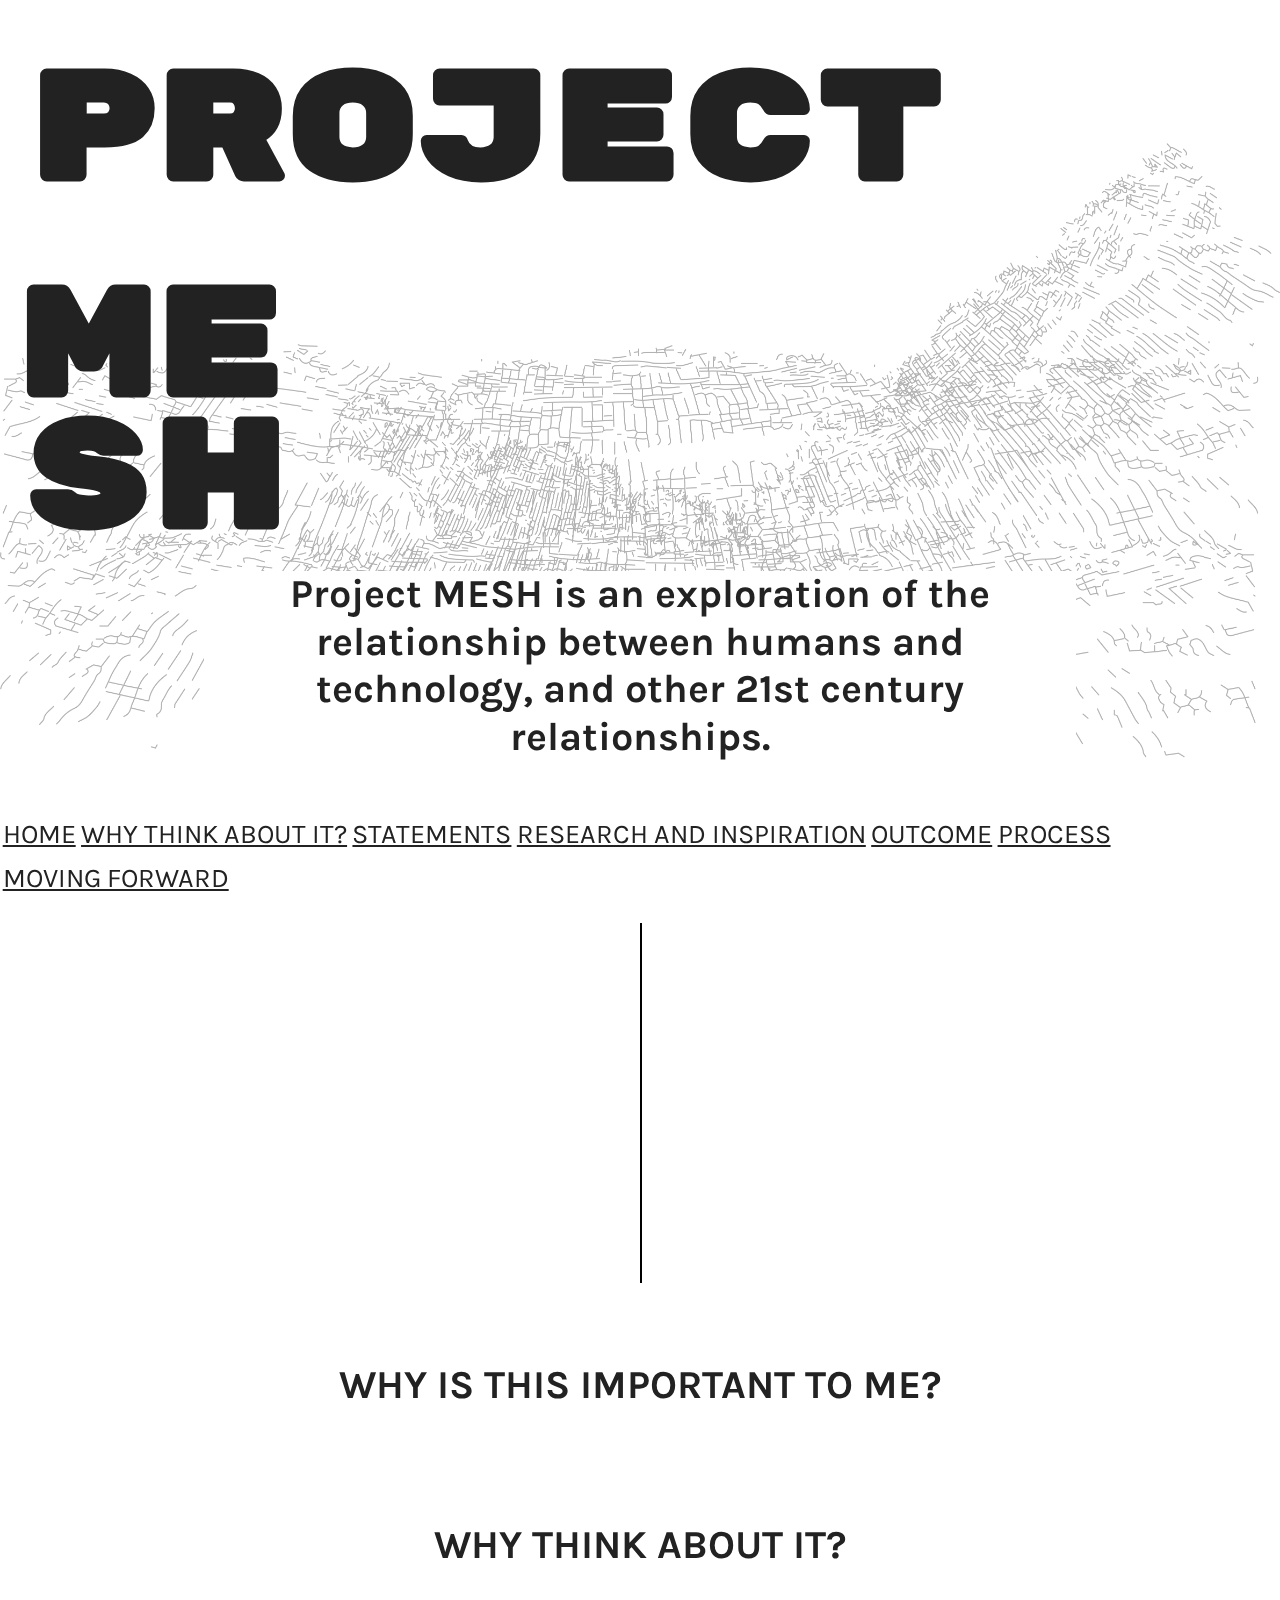
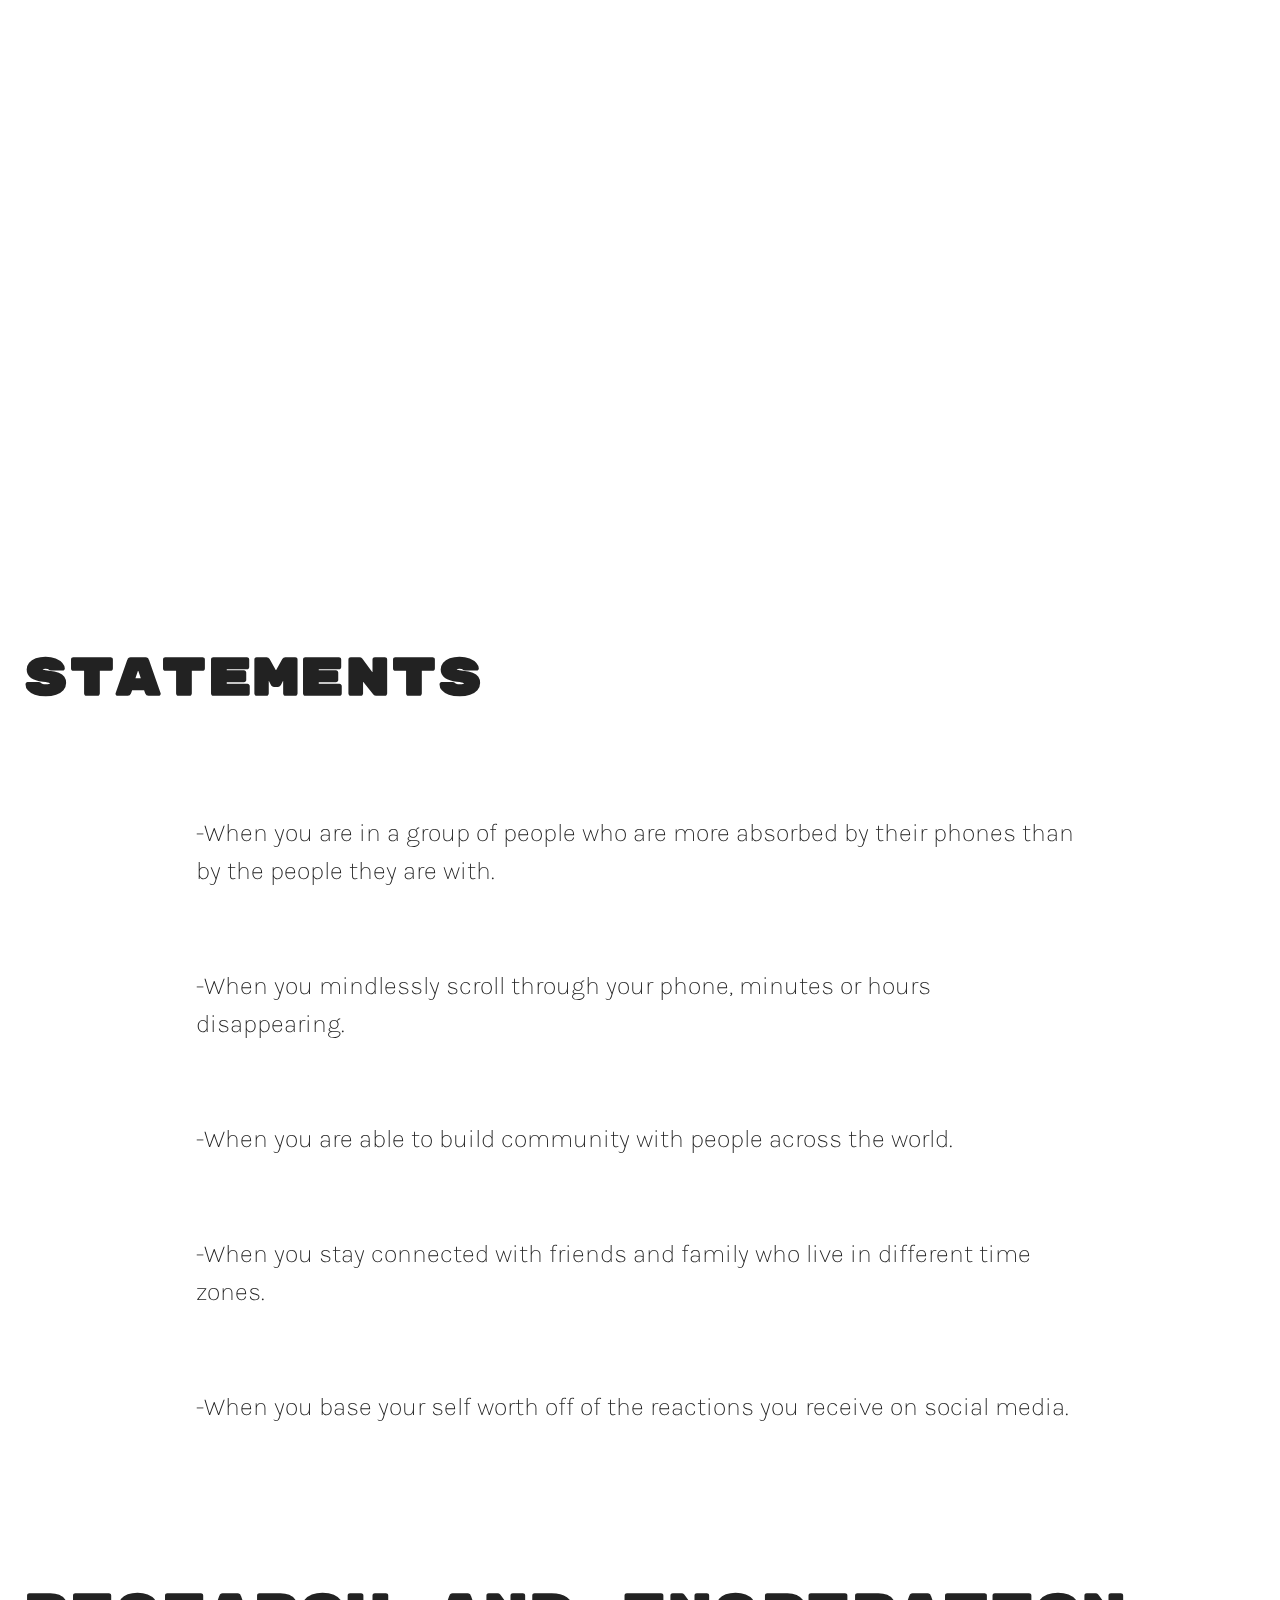
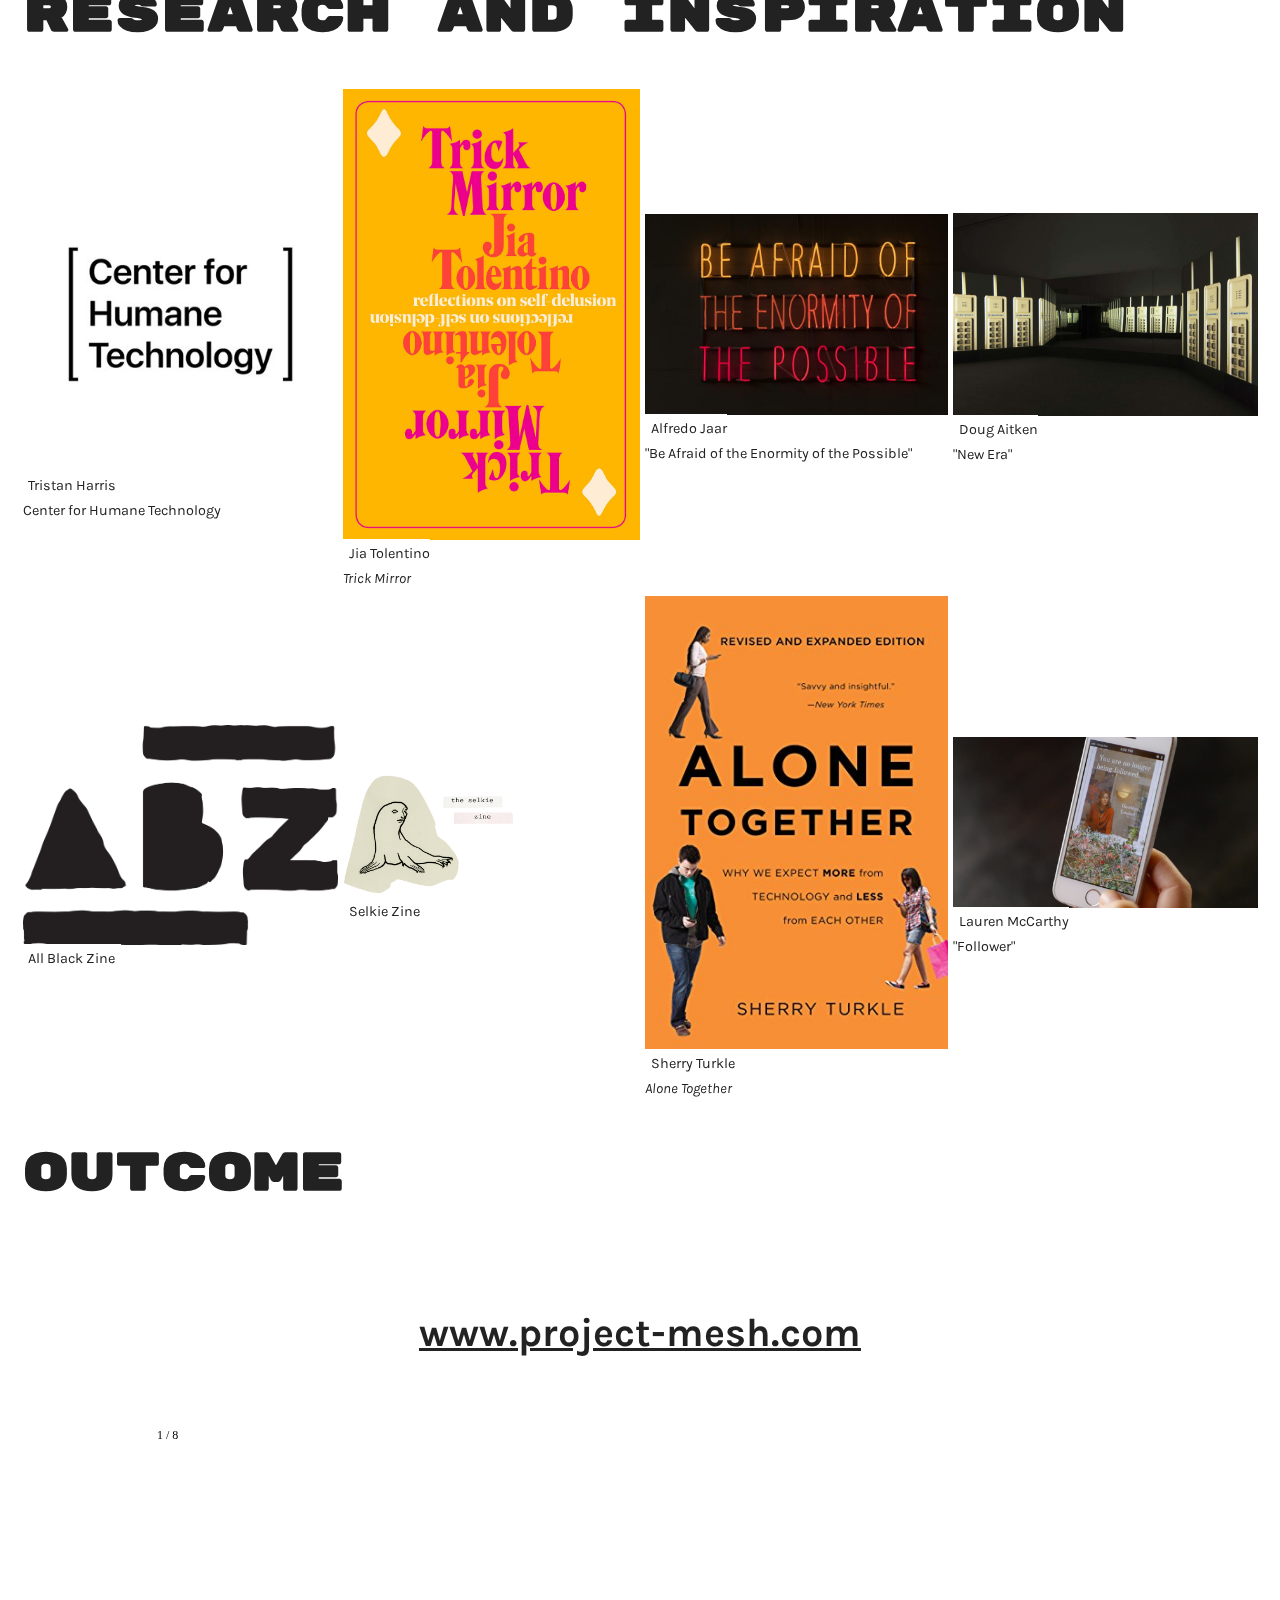
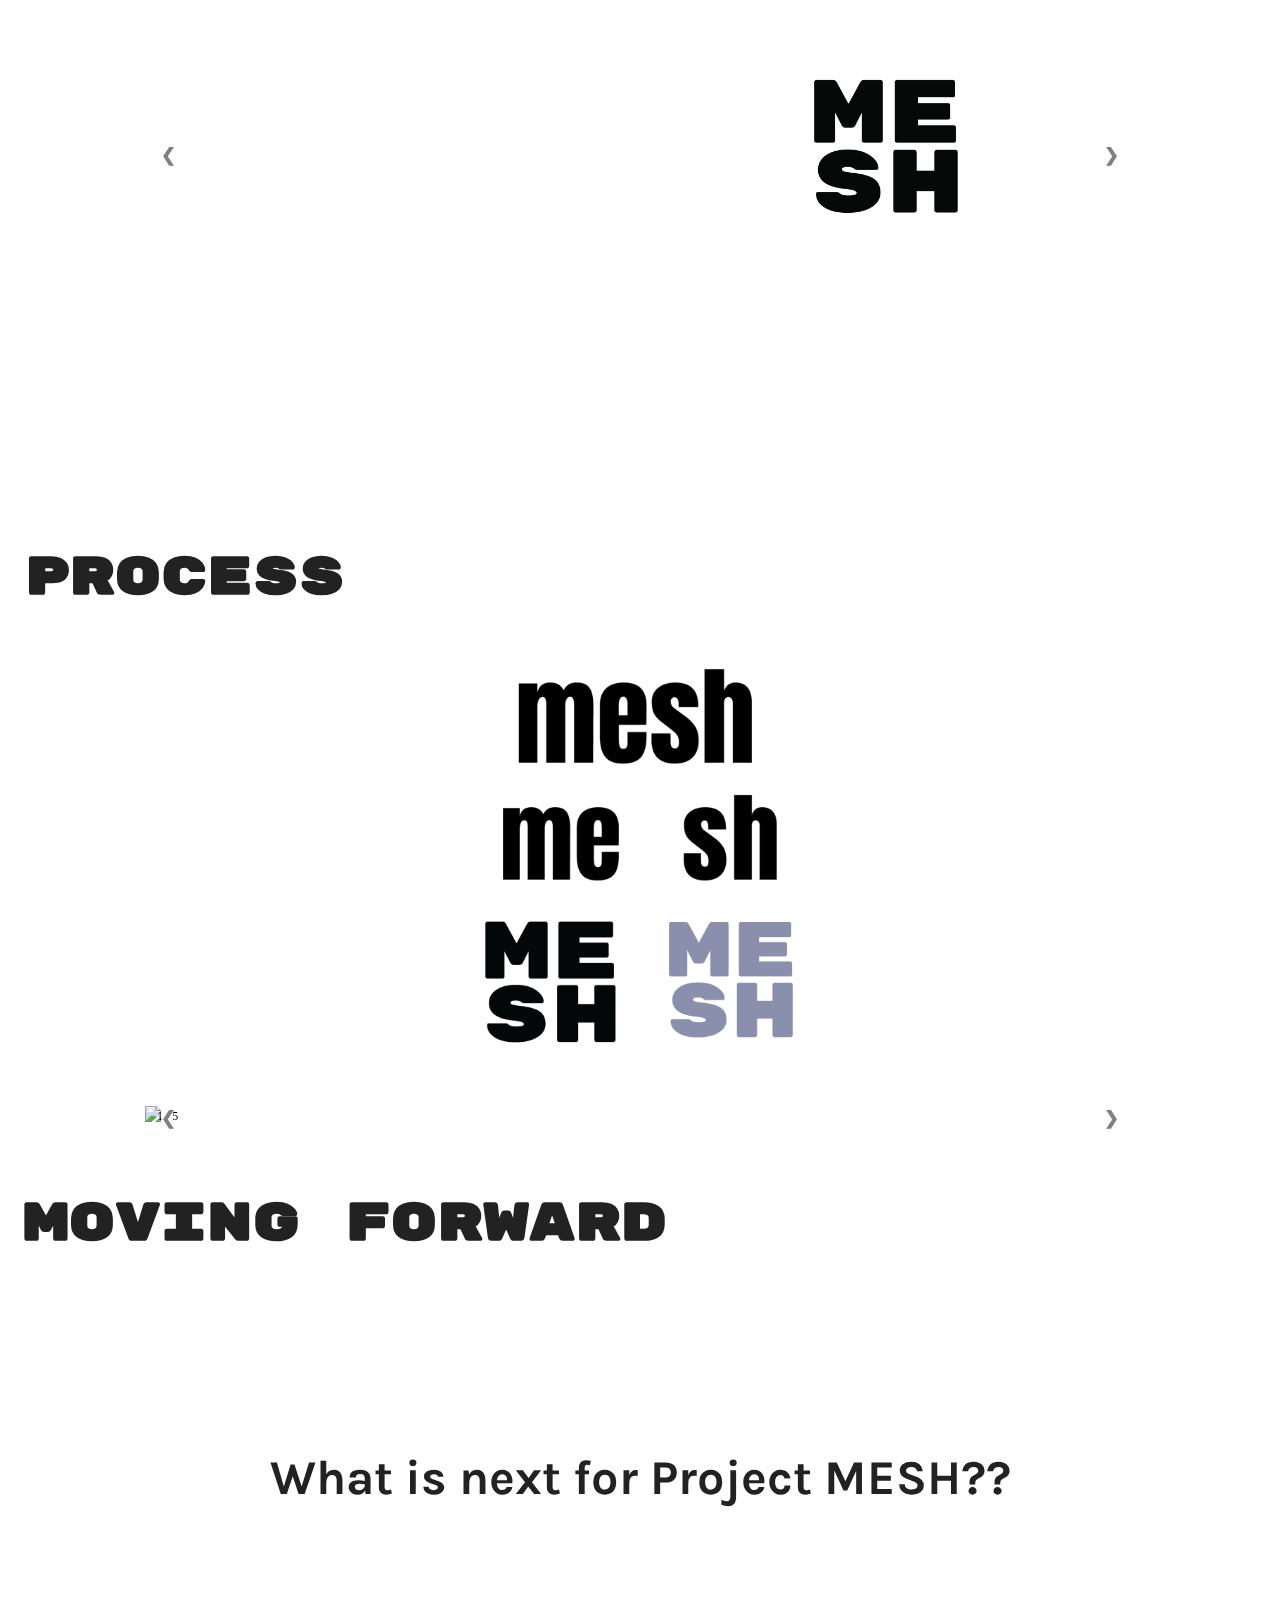
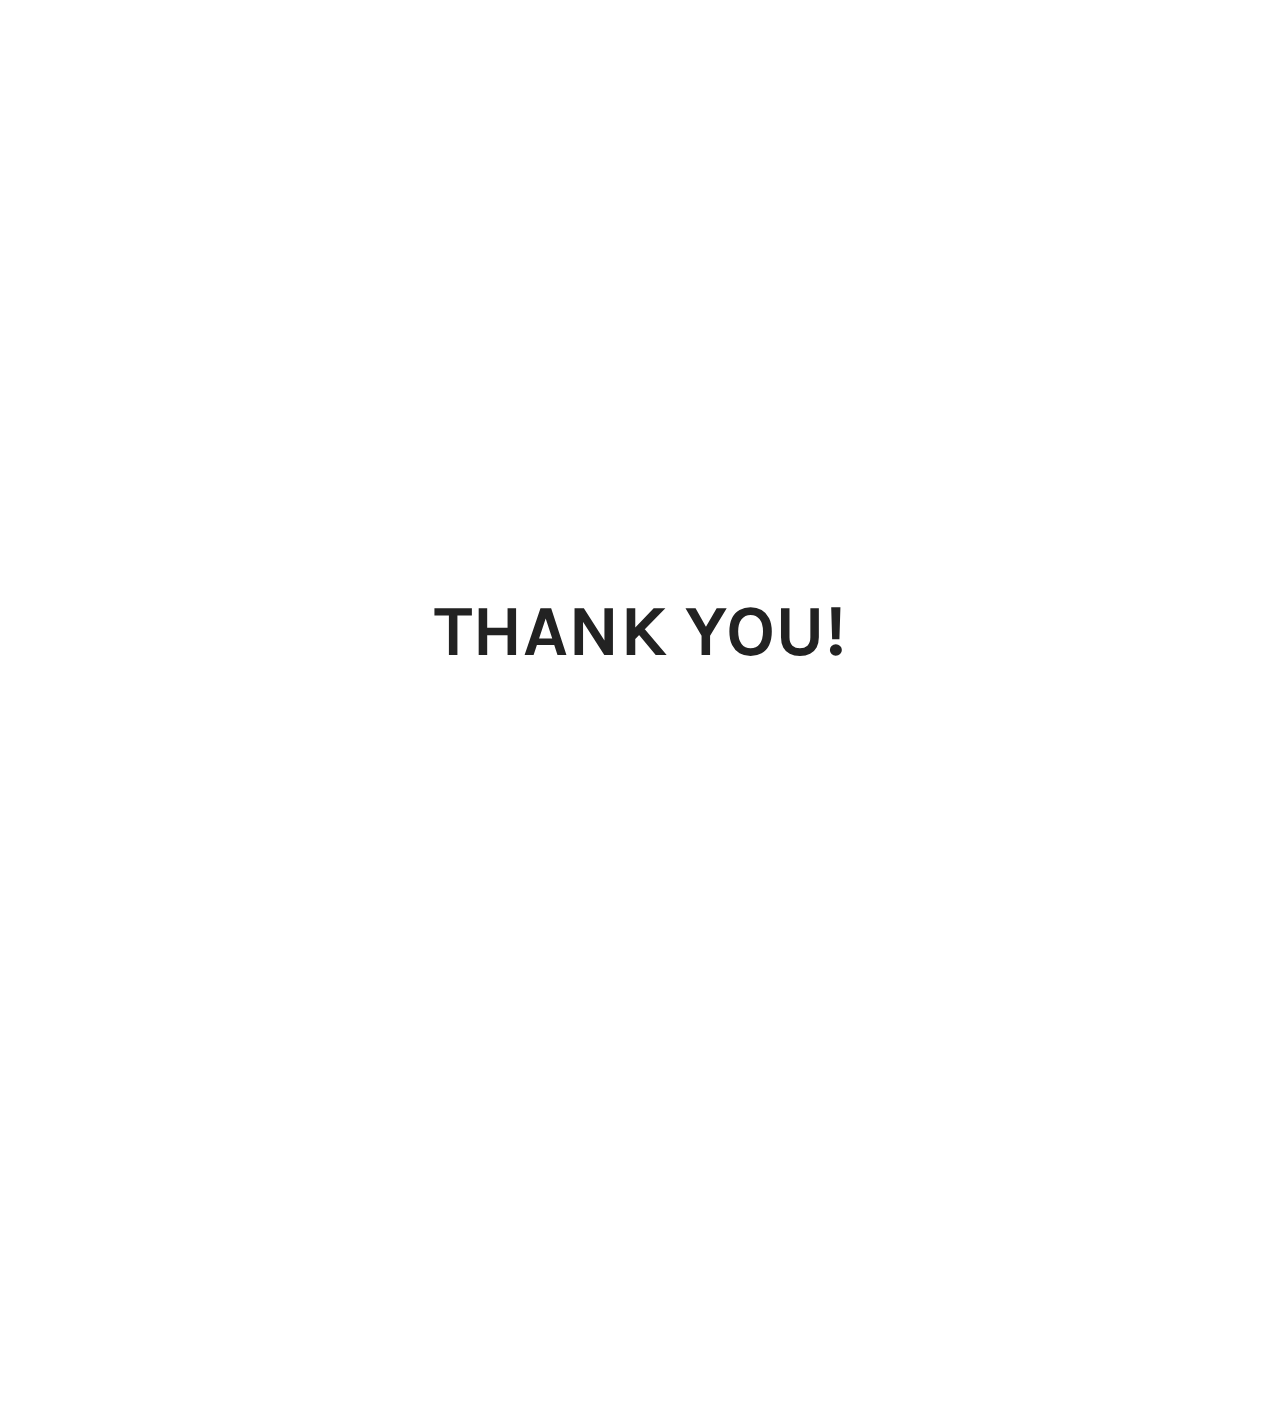
==== commit 2e07a765: "updates" ====
--- a/index.html
+++ b/index.html
@@ -172,11 +172,11 @@
     <!--beginning of final page-->
 
   <section id="P5" class="wrapper sections">
-      <div class="final">
+      <div>
         <h1>OUTCOME</h1>
       </div>
 
-      <a class="weblink" href="www.project-mesh.com" target="_blank"><h2>View Project MESH website</h2></a>
+      <a class="weblink" href="www.project-mesh.com" target="_blank"><h2>www.project-mesh.com</h2></a>
 
       <div class="slideshow-container">
 
--- a/main.css
+++ b/main.css
@@ -292,13 +292,13 @@
 
 .think {
   text-align: center;
-  margin: auto;
 
 }
 
 .think h2 {
   display: inline-block;
   padding: .5em;
+  font-size: 2.2em;
 
 }
 
@@ -378,6 +378,7 @@
 .weblink h2 {
   text-align: center;
   text-decoration: underline;
+  font-size: 2.2em;
 }
 
 .weblink h2:hover {
@@ -474,8 +475,9 @@
 
   .final p {
     display: inline-block;
-    font-size: 2.2em;
+    font-size: 2.7em;
     background-color: transparent;
+    font-weight: bold;
   }
 
   .thankyou {
@@ -485,6 +487,7 @@
   .thankyou p {
     display: inline-block;
     font-size: 4em;
+    font-weight: bold;
   }
 
 
